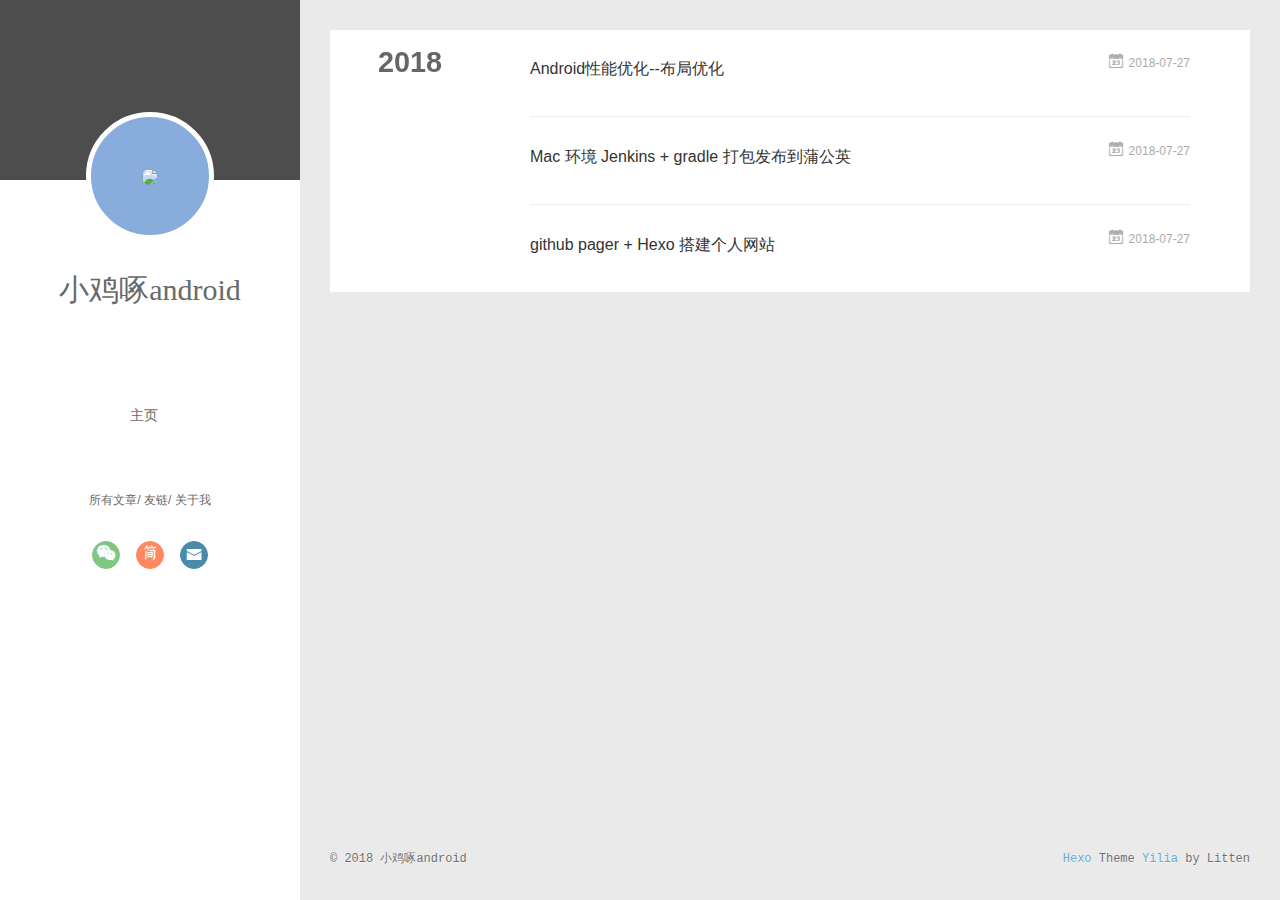
==== archives/index.html @ c8245864 "Site updated: 2018-07-27 13:15:53" ====
<!DOCTYPE html>
<html>
<head>
  <meta charset="utf-8">
  
  <meta name="renderer" content="webkit">
  <meta http-equiv="X-UA-Compatible" content="IE=edge" >
  <link rel="dns-prefetch" href="http://yoursite.com">
  <title>Archives | 小鸡啄android</title>
  <meta name="viewport" content="width=device-width, initial-scale=1, maximum-scale=1">
  <meta property="og:type" content="website">
<meta property="og:title" content="小鸡啄android">
<meta property="og:url" content="http://yoursite.com/archives/index.html">
<meta property="og:site_name" content="小鸡啄android">
<meta property="og:locale" content="default">
<meta name="twitter:card" content="summary">
<meta name="twitter:title" content="小鸡啄android">
  
    <link rel="alternative" href="/atom.xml" title="小鸡啄android" type="application/atom+xml">
  
  
    <link rel="icon" href="/favicon.png">
  
  <link rel="stylesheet" type="text/css" href="/./main.0cf68a.css">
  <style type="text/css">
  
    #container.show {
      background: linear-gradient(200deg,#a0cfe4,#e8c37e);
    }
  </style>
  

  

</head>

<body>
  <div id="container" q-class="show:isCtnShow">
    <canvas id="anm-canvas" class="anm-canvas"></canvas>
    <div class="left-col" q-class="show:isShow">
      
<div class="overlay" style="background: #4d4d4d"></div>
<div class="intrude-less">
	<header id="header" class="inner">
		<a href="/" class="profilepic">
			<img src="http://pix.tvmao.com/stills/drama/73/562/b/Kn4lW78nMRF.jpg" class="js-avatar">
		</a>
		<hgroup>
		  <h1 class="header-author"><a href="/">小鸡啄android</a></h1>
		</hgroup>
		

		<nav class="header-menu">
			<ul>
			
				<li><a href="/">主页</a></li>
	        
			</ul>
		</nav>
		<nav class="header-smart-menu">
    		
    			
    			<a q-on="click: openSlider(e, 'innerArchive')" href="javascript:void(0)">所有文章</a>
    			
            
    			
    			<a q-on="click: openSlider(e, 'friends')" href="javascript:void(0)">友链</a>
    			
            
    			
    			<a q-on="click: openSlider(e, 'aboutme')" href="javascript:void(0)">关于我</a>
    			
            
		</nav>
		<nav class="header-nav">
			<div class="social">
				
					<a class="weixin" target="_blank" href="/gnkhandsome" title="weixin"><i class="icon-weixin"></i></a>
		        
					<a class="jianshu" target="_blank" href="https://www.jianshu.com/u/1a74da9614a9" title="jianshu"><i class="icon-jianshu"></i></a>
		        
					<a class="mail" target="_blank" href="mailto:1456448257@qq.com" title="mail"><i class="icon-mail"></i></a>
		        
			</div>
		</nav>
	</header>		
</div>

    </div>
    <div class="mid-col" q-class="show:isShow,hide:isShow|isFalse">
      
<nav id="mobile-nav">
  	<div class="overlay js-overlay" style="background: #4d4d4d"></div>
	<div class="btnctn js-mobile-btnctn">
  		<div class="slider-trigger list" q-on="click: openSlider(e)"><i class="icon icon-sort"></i></div>
	</div>
	<div class="intrude-less">
		<header id="header" class="inner">
			<div class="profilepic">
				<img src="http://pix.tvmao.com/stills/drama/73/562/b/Kn4lW78nMRF.jpg" class="js-avatar">
			</div>
			<hgroup>
			  <h1 class="header-author js-header-author">小鸡啄android</h1>
			</hgroup>
			
			
			
				
			
			
			
			<nav class="header-nav">
				<div class="social">
					
						<a class="weixin" target="_blank" href="/gnkhandsome" title="weixin"><i class="icon-weixin"></i></a>
			        
						<a class="jianshu" target="_blank" href="https://www.jianshu.com/u/1a74da9614a9" title="jianshu"><i class="icon-jianshu"></i></a>
			        
						<a class="mail" target="_blank" href="mailto:1456448257@qq.com" title="mail"><i class="icon-mail"></i></a>
			        
				</div>
			</nav>

			<nav class="header-menu js-header-menu">
				<ul style="width: 50%">
				
				
					<li style="width: 100%"><a href="/">主页</a></li>
		        
				</ul>
			</nav>
		</header>				
	</div>
	<div class="mobile-mask" style="display:none" q-show="isShow"></div>
</nav>

      <div id="wrapper" class="body-wrap">
        <div class="menu-l">
          <div class="canvas-wrap">
            <canvas data-colors="#eaeaea" data-sectionHeight="100" data-contentId="js-content" id="myCanvas1" class="anm-canvas"></canvas>
          </div>
          <div id="js-content" class="content-ll">
            
  
  
    
    
      
      
      <section class="archives-wrap">
        <div class="archive-year-wrap">
          <a href="/archives/2018" class="archive-year">2018</a>
        </div>
        <div class="archives">
    
    <article class="archive-article archive-type-post">
  <div class="archive-article-inner">
    <header class="archive-article-header">
      	<div class="article-meta">
	      	<a href="/2018/07/27/Android性能优化-布局优化/" class="archive-article-date">
  	<time datetime="2018-07-27T05:14:37.000Z" itemprop="datePublished"><i class="icon-calendar icon"></i>2018-07-27</time>
</a>
        </div>
    	 
  
    <h1 itemprop="name">
      <a class="archive-article-title" href="/2018/07/27/Android性能优化-布局优化/">Android性能优化--布局优化</a>
    </h1>
  

        <div class="article-info info-on-right">
          
          

        </div>
        <div class="clearfix"></div>
    </header>
  </div>
</article>
  
    
    
    <article class="archive-article archive-type-mac">
  <div class="archive-article-inner">
    <header class="archive-article-header">
      	<div class="article-meta">
	      	<a href="/2018/07/27/打包发布到蒲公英/" class="archive-article-date">
  	<time datetime="2018-07-27T05:11:12.000Z" itemprop="datePublished"><i class="icon-calendar icon"></i>2018-07-27</time>
</a>
        </div>
    	 
  
    <h1 itemprop="name">
      <a class="archive-article-title" href="/2018/07/27/打包发布到蒲公英/">Mac 环境 Jenkins + gradle 打包发布到蒲公英</a>
    </h1>
  

        <div class="article-info info-on-right">
          
          

        </div>
        <div class="clearfix"></div>
    </header>
  </div>
</article>
  
    
    
    <article class="archive-article archive-type-post">
  <div class="archive-article-inner">
    <header class="archive-article-header">
      	<div class="article-meta">
	      	<a href="/2018/07/27/搭建个人网站/" class="archive-article-date">
  	<time datetime="2018-07-27T05:08:30.000Z" itemprop="datePublished"><i class="icon-calendar icon"></i>2018-07-27</time>
</a>
        </div>
    	 
  
    <h1 itemprop="name">
      <a class="archive-article-title" href="/2018/07/27/搭建个人网站/">github pager + Hexo 搭建个人网站</a>
    </h1>
  

        <div class="article-info info-on-right">
          
          

        </div>
        <div class="clearfix"></div>
    </header>
  </div>
</article>
  
  
    </div></section>
  

    


          </div>
        </div>
      </div>
      <footer id="footer">
  <div class="outer">
    <div id="footer-info">
    	<div class="footer-left">
    		&copy; 2018 小鸡啄android
    	</div>
      	<div class="footer-right">
      		<a href="http://hexo.io/" target="_blank">Hexo</a>  Theme <a href="https://github.com/litten/hexo-theme-yilia" target="_blank">Yilia</a> by Litten
      	</div>
    </div>
  </div>
</footer>
    </div>
    <script>
	var yiliaConfig = {
		mathjax: false,
		isHome: false,
		isPost: false,
		isArchive: true,
		isTag: false,
		isCategory: false,
		open_in_new: false,
		toc_hide_index: true,
		root: "/",
		innerArchive: true,
		showTags: false
	}
</script>

<script>!function(t){function n(e){if(r[e])return r[e].exports;var i=r[e]={exports:{},id:e,loaded:!1};return t[e].call(i.exports,i,i.exports,n),i.loaded=!0,i.exports}var r={};n.m=t,n.c=r,n.p="./",n(0)}([function(t,n,r){r(195),t.exports=r(191)},function(t,n,r){var e=r(3),i=r(52),o=r(27),u=r(28),c=r(53),f="prototype",a=function(t,n,r){var s,l,h,v,p=t&a.F,d=t&a.G,y=t&a.S,g=t&a.P,b=t&a.B,m=d?e:y?e[n]||(e[n]={}):(e[n]||{})[f],x=d?i:i[n]||(i[n]={}),w=x[f]||(x[f]={});d&&(r=n);for(s in r)l=!p&&m&&void 0!==m[s],h=(l?m:r)[s],v=b&&l?c(h,e):g&&"function"==typeof h?c(Function.call,h):h,m&&u(m,s,h,t&a.U),x[s]!=h&&o(x,s,v),g&&w[s]!=h&&(w[s]=h)};e.core=i,a.F=1,a.G=2,a.S=4,a.P=8,a.B=16,a.W=32,a.U=64,a.R=128,t.exports=a},function(t,n,r){var e=r(6);t.exports=function(t){if(!e(t))throw TypeError(t+" is not an object!");return t}},function(t,n){var r=t.exports="undefined"!=typeof window&&window.Math==Math?window:"undefined"!=typeof self&&self.Math==Math?self:Function("return this")();"number"==typeof __g&&(__g=r)},function(t,n){t.exports=function(t){try{return!!t()}catch(t){return!0}}},function(t,n){var r=t.exports="undefined"!=typeof window&&window.Math==Math?window:"undefined"!=typeof self&&self.Math==Math?self:Function("return this")();"number"==typeof __g&&(__g=r)},function(t,n){t.exports=function(t){return"object"==typeof t?null!==t:"function"==typeof t}},function(t,n,r){var e=r(126)("wks"),i=r(76),o=r(3).Symbol,u="function"==typeof o;(t.exports=function(t){return e[t]||(e[t]=u&&o[t]||(u?o:i)("Symbol."+t))}).store=e},function(t,n){var r={}.hasOwnProperty;t.exports=function(t,n){return r.call(t,n)}},function(t,n,r){var e=r(94),i=r(33);t.exports=function(t){return e(i(t))}},function(t,n,r){t.exports=!r(4)(function(){return 7!=Object.defineProperty({},"a",{get:function(){return 7}}).a})},function(t,n,r){var e=r(2),i=r(167),o=r(50),u=Object.defineProperty;n.f=r(10)?Object.defineProperty:function(t,n,r){if(e(t),n=o(n,!0),e(r),i)try{return u(t,n,r)}catch(t){}if("get"in r||"set"in r)throw TypeError("Accessors not supported!");return"value"in r&&(t[n]=r.value),t}},function(t,n,r){t.exports=!r(18)(function(){return 7!=Object.defineProperty({},"a",{get:function(){return 7}}).a})},function(t,n,r){var e=r(14),i=r(22);t.exports=r(12)?function(t,n,r){return e.f(t,n,i(1,r))}:function(t,n,r){return t[n]=r,t}},function(t,n,r){var e=r(20),i=r(58),o=r(42),u=Object.defineProperty;n.f=r(12)?Object.defineProperty:function(t,n,r){if(e(t),n=o(n,!0),e(r),i)try{return u(t,n,r)}catch(t){}if("get"in r||"set"in r)throw TypeError("Accessors not supported!");return"value"in r&&(t[n]=r.value),t}},function(t,n,r){var e=r(40)("wks"),i=r(23),o=r(5).Symbol,u="function"==typeof o;(t.exports=function(t){return e[t]||(e[t]=u&&o[t]||(u?o:i)("Symbol."+t))}).store=e},function(t,n,r){var e=r(67),i=Math.min;t.exports=function(t){return t>0?i(e(t),9007199254740991):0}},function(t,n,r){var e=r(46);t.exports=function(t){return Object(e(t))}},function(t,n){t.exports=function(t){try{return!!t()}catch(t){return!0}}},function(t,n,r){var e=r(63),i=r(34);t.exports=Object.keys||function(t){return e(t,i)}},function(t,n,r){var e=r(21);t.exports=function(t){if(!e(t))throw TypeError(t+" is not an object!");return t}},function(t,n){t.exports=function(t){return"object"==typeof t?null!==t:"function"==typeof t}},function(t,n){t.exports=function(t,n){return{enumerable:!(1&t),configurable:!(2&t),writable:!(4&t),value:n}}},function(t,n){var r=0,e=Math.random();t.exports=function(t){return"Symbol(".concat(void 0===t?"":t,")_",(++r+e).toString(36))}},function(t,n){var r={}.hasOwnProperty;t.exports=function(t,n){return r.call(t,n)}},function(t,n){var r=t.exports={version:"2.4.0"};"number"==typeof __e&&(__e=r)},function(t,n){t.exports=function(t){if("function"!=typeof t)throw TypeError(t+" is not a function!");return t}},function(t,n,r){var e=r(11),i=r(66);t.exports=r(10)?function(t,n,r){return e.f(t,n,i(1,r))}:function(t,n,r){return t[n]=r,t}},function(t,n,r){var e=r(3),i=r(27),o=r(24),u=r(76)("src"),c="toString",f=Function[c],a=(""+f).split(c);r(52).inspectSource=function(t){return f.call(t)},(t.exports=function(t,n,r,c){var f="function"==typeof r;f&&(o(r,"name")||i(r,"name",n)),t[n]!==r&&(f&&(o(r,u)||i(r,u,t[n]?""+t[n]:a.join(String(n)))),t===e?t[n]=r:c?t[n]?t[n]=r:i(t,n,r):(delete t[n],i(t,n,r)))})(Function.prototype,c,function(){return"function"==typeof this&&this[u]||f.call(this)})},function(t,n,r){var e=r(1),i=r(4),o=r(46),u=function(t,n,r,e){var i=String(o(t)),u="<"+n;return""!==r&&(u+=" "+r+'="'+String(e).replace(/"/g,"&quot;")+'"'),u+">"+i+"</"+n+">"};t.exports=function(t,n){var r={};r[t]=n(u),e(e.P+e.F*i(function(){var n=""[t]('"');return n!==n.toLowerCase()||n.split('"').length>3}),"String",r)}},function(t,n,r){var e=r(115),i=r(46);t.exports=function(t){return e(i(t))}},function(t,n,r){var e=r(116),i=r(66),o=r(30),u=r(50),c=r(24),f=r(167),a=Object.getOwnPropertyDescriptor;n.f=r(10)?a:function(t,n){if(t=o(t),n=u(n,!0),f)try{return a(t,n)}catch(t){}if(c(t,n))return i(!e.f.call(t,n),t[n])}},function(t,n,r){var e=r(24),i=r(17),o=r(145)("IE_PROTO"),u=Object.prototype;t.exports=Object.getPrototypeOf||function(t){return t=i(t),e(t,o)?t[o]:"function"==typeof t.constructor&&t instanceof t.constructor?t.constructor.prototype:t instanceof Object?u:null}},function(t,n){t.exports=function(t){if(void 0==t)throw TypeError("Can't call method on  "+t);return t}},function(t,n){t.exports="constructor,hasOwnProperty,isPrototypeOf,propertyIsEnumerable,toLocaleString,toString,valueOf".split(",")},function(t,n){t.exports={}},function(t,n){t.exports=!0},function(t,n){n.f={}.propertyIsEnumerable},function(t,n,r){var e=r(14).f,i=r(8),o=r(15)("toStringTag");t.exports=function(t,n,r){t&&!i(t=r?t:t.prototype,o)&&e(t,o,{configurable:!0,value:n})}},function(t,n,r){var e=r(40)("keys"),i=r(23);t.exports=function(t){return e[t]||(e[t]=i(t))}},function(t,n,r){var e=r(5),i="__core-js_shared__",o=e[i]||(e[i]={});t.exports=function(t){return o[t]||(o[t]={})}},function(t,n){var r=Math.ceil,e=Math.floor;t.exports=function(t){return isNaN(t=+t)?0:(t>0?e:r)(t)}},function(t,n,r){var e=r(21);t.exports=function(t,n){if(!e(t))return t;var r,i;if(n&&"function"==typeof(r=t.toString)&&!e(i=r.call(t)))return i;if("function"==typeof(r=t.valueOf)&&!e(i=r.call(t)))return i;if(!n&&"function"==typeof(r=t.toString)&&!e(i=r.call(t)))return i;throw TypeError("Can't convert object to primitive value")}},function(t,n,r){var e=r(5),i=r(25),o=r(36),u=r(44),c=r(14).f;t.exports=function(t){var n=i.Symbol||(i.Symbol=o?{}:e.Symbol||{});"_"==t.charAt(0)||t in n||c(n,t,{value:u.f(t)})}},function(t,n,r){n.f=r(15)},function(t,n){var r={}.toString;t.exports=function(t){return r.call(t).slice(8,-1)}},function(t,n){t.exports=function(t){if(void 0==t)throw TypeError("Can't call method on  "+t);return t}},function(t,n,r){var e=r(4);t.exports=function(t,n){return!!t&&e(function(){n?t.call(null,function(){},1):t.call(null)})}},function(t,n,r){var e=r(53),i=r(115),o=r(17),u=r(16),c=r(203);t.exports=function(t,n){var r=1==t,f=2==t,a=3==t,s=4==t,l=6==t,h=5==t||l,v=n||c;return function(n,c,p){for(var d,y,g=o(n),b=i(g),m=e(c,p,3),x=u(b.length),w=0,S=r?v(n,x):f?v(n,0):void 0;x>w;w++)if((h||w in b)&&(d=b[w],y=m(d,w,g),t))if(r)S[w]=y;else if(y)switch(t){case 3:return!0;case 5:return d;case 6:return w;case 2:S.push(d)}else if(s)return!1;return l?-1:a||s?s:S}}},function(t,n,r){var e=r(1),i=r(52),o=r(4);t.exports=function(t,n){var r=(i.Object||{})[t]||Object[t],u={};u[t]=n(r),e(e.S+e.F*o(function(){r(1)}),"Object",u)}},function(t,n,r){var e=r(6);t.exports=function(t,n){if(!e(t))return t;var r,i;if(n&&"function"==typeof(r=t.toString)&&!e(i=r.call(t)))return i;if("function"==typeof(r=t.valueOf)&&!e(i=r.call(t)))return i;if(!n&&"function"==typeof(r=t.toString)&&!e(i=r.call(t)))return i;throw TypeError("Can't convert object to primitive value")}},function(t,n,r){var e=r(5),i=r(25),o=r(91),u=r(13),c="prototype",f=function(t,n,r){var a,s,l,h=t&f.F,v=t&f.G,p=t&f.S,d=t&f.P,y=t&f.B,g=t&f.W,b=v?i:i[n]||(i[n]={}),m=b[c],x=v?e:p?e[n]:(e[n]||{})[c];v&&(r=n);for(a in r)(s=!h&&x&&void 0!==x[a])&&a in b||(l=s?x[a]:r[a],b[a]=v&&"function"!=typeof x[a]?r[a]:y&&s?o(l,e):g&&x[a]==l?function(t){var n=function(n,r,e){if(this instanceof t){switch(arguments.length){case 0:return new t;case 1:return new t(n);case 2:return new t(n,r)}return new t(n,r,e)}return t.apply(this,arguments)};return n[c]=t[c],n}(l):d&&"function"==typeof l?o(Function.call,l):l,d&&((b.virtual||(b.virtual={}))[a]=l,t&f.R&&m&&!m[a]&&u(m,a,l)))};f.F=1,f.G=2,f.S=4,f.P=8,f.B=16,f.W=32,f.U=64,f.R=128,t.exports=f},function(t,n){var r=t.exports={version:"2.4.0"};"number"==typeof __e&&(__e=r)},function(t,n,r){var e=r(26);t.exports=function(t,n,r){if(e(t),void 0===n)return t;switch(r){case 1:return function(r){return t.call(n,r)};case 2:return function(r,e){return t.call(n,r,e)};case 3:return function(r,e,i){return t.call(n,r,e,i)}}return function(){return t.apply(n,arguments)}}},function(t,n,r){var e=r(183),i=r(1),o=r(126)("metadata"),u=o.store||(o.store=new(r(186))),c=function(t,n,r){var i=u.get(t);if(!i){if(!r)return;u.set(t,i=new e)}var o=i.get(n);if(!o){if(!r)return;i.set(n,o=new e)}return o},f=function(t,n,r){var e=c(n,r,!1);return void 0!==e&&e.has(t)},a=function(t,n,r){var e=c(n,r,!1);return void 0===e?void 0:e.get(t)},s=function(t,n,r,e){c(r,e,!0).set(t,n)},l=function(t,n){var r=c(t,n,!1),e=[];return r&&r.forEach(function(t,n){e.push(n)}),e},h=function(t){return void 0===t||"symbol"==typeof t?t:String(t)},v=function(t){i(i.S,"Reflect",t)};t.exports={store:u,map:c,has:f,get:a,set:s,keys:l,key:h,exp:v}},function(t,n,r){"use strict";if(r(10)){var e=r(69),i=r(3),o=r(4),u=r(1),c=r(127),f=r(152),a=r(53),s=r(68),l=r(66),h=r(27),v=r(73),p=r(67),d=r(16),y=r(75),g=r(50),b=r(24),m=r(180),x=r(114),w=r(6),S=r(17),_=r(137),O=r(70),E=r(32),P=r(71).f,j=r(154),F=r(76),M=r(7),A=r(48),N=r(117),T=r(146),I=r(155),k=r(80),L=r(123),R=r(74),C=r(130),D=r(160),U=r(11),W=r(31),G=U.f,B=W.f,V=i.RangeError,z=i.TypeError,q=i.Uint8Array,K="ArrayBuffer",J="Shared"+K,Y="BYTES_PER_ELEMENT",H="prototype",$=Array[H],X=f.ArrayBuffer,Q=f.DataView,Z=A(0),tt=A(2),nt=A(3),rt=A(4),et=A(5),it=A(6),ot=N(!0),ut=N(!1),ct=I.values,ft=I.keys,at=I.entries,st=$.lastIndexOf,lt=$.reduce,ht=$.reduceRight,vt=$.join,pt=$.sort,dt=$.slice,yt=$.toString,gt=$.toLocaleString,bt=M("iterator"),mt=M("toStringTag"),xt=F("typed_constructor"),wt=F("def_constructor"),St=c.CONSTR,_t=c.TYPED,Ot=c.VIEW,Et="Wrong length!",Pt=A(1,function(t,n){return Tt(T(t,t[wt]),n)}),jt=o(function(){return 1===new q(new Uint16Array([1]).buffer)[0]}),Ft=!!q&&!!q[H].set&&o(function(){new q(1).set({})}),Mt=function(t,n){if(void 0===t)throw z(Et);var r=+t,e=d(t);if(n&&!m(r,e))throw V(Et);return e},At=function(t,n){var r=p(t);if(r<0||r%n)throw V("Wrong offset!");return r},Nt=function(t){if(w(t)&&_t in t)return t;throw z(t+" is not a typed array!")},Tt=function(t,n){if(!(w(t)&&xt in t))throw z("It is not a typed array constructor!");return new t(n)},It=function(t,n){return kt(T(t,t[wt]),n)},kt=function(t,n){for(var r=0,e=n.length,i=Tt(t,e);e>r;)i[r]=n[r++];return i},Lt=function(t,n,r){G(t,n,{get:function(){return this._d[r]}})},Rt=function(t){var n,r,e,i,o,u,c=S(t),f=arguments.length,s=f>1?arguments[1]:void 0,l=void 0!==s,h=j(c);if(void 0!=h&&!_(h)){for(u=h.call(c),e=[],n=0;!(o=u.next()).done;n++)e.push(o.value);c=e}for(l&&f>2&&(s=a(s,arguments[2],2)),n=0,r=d(c.length),i=Tt(this,r);r>n;n++)i[n]=l?s(c[n],n):c[n];return i},Ct=function(){for(var t=0,n=arguments.length,r=Tt(this,n);n>t;)r[t]=arguments[t++];return r},Dt=!!q&&o(function(){gt.call(new q(1))}),Ut=function(){return gt.apply(Dt?dt.call(Nt(this)):Nt(this),arguments)},Wt={copyWithin:function(t,n){return D.call(Nt(this),t,n,arguments.length>2?arguments[2]:void 0)},every:function(t){return rt(Nt(this),t,arguments.length>1?arguments[1]:void 0)},fill:function(t){return C.apply(Nt(this),arguments)},filter:function(t){return It(this,tt(Nt(this),t,arguments.length>1?arguments[1]:void 0))},find:function(t){return et(Nt(this),t,arguments.length>1?arguments[1]:void 0)},findIndex:function(t){return it(Nt(this),t,arguments.length>1?arguments[1]:void 0)},forEach:function(t){Z(Nt(this),t,arguments.length>1?arguments[1]:void 0)},indexOf:function(t){return ut(Nt(this),t,arguments.length>1?arguments[1]:void 0)},includes:function(t){return ot(Nt(this),t,arguments.length>1?arguments[1]:void 0)},join:function(t){return vt.apply(Nt(this),arguments)},lastIndexOf:function(t){return st.apply(Nt(this),arguments)},map:function(t){return Pt(Nt(this),t,arguments.length>1?arguments[1]:void 0)},reduce:function(t){return lt.apply(Nt(this),arguments)},reduceRight:function(t){return ht.apply(Nt(this),arguments)},reverse:function(){for(var t,n=this,r=Nt(n).length,e=Math.floor(r/2),i=0;i<e;)t=n[i],n[i++]=n[--r],n[r]=t;return n},some:function(t){return nt(Nt(this),t,arguments.length>1?arguments[1]:void 0)},sort:function(t){return pt.call(Nt(this),t)},subarray:function(t,n){var r=Nt(this),e=r.length,i=y(t,e);return new(T(r,r[wt]))(r.buffer,r.byteOffset+i*r.BYTES_PER_ELEMENT,d((void 0===n?e:y(n,e))-i))}},Gt=function(t,n){return It(this,dt.call(Nt(this),t,n))},Bt=function(t){Nt(this);var n=At(arguments[1],1),r=this.length,e=S(t),i=d(e.length),o=0;if(i+n>r)throw V(Et);for(;o<i;)this[n+o]=e[o++]},Vt={entries:function(){return at.call(Nt(this))},keys:function(){return ft.call(Nt(this))},values:function(){return ct.call(Nt(this))}},zt=function(t,n){return w(t)&&t[_t]&&"symbol"!=typeof n&&n in t&&String(+n)==String(n)},qt=function(t,n){return zt(t,n=g(n,!0))?l(2,t[n]):B(t,n)},Kt=function(t,n,r){return!(zt(t,n=g(n,!0))&&w(r)&&b(r,"value"))||b(r,"get")||b(r,"set")||r.configurable||b(r,"writable")&&!r.writable||b(r,"enumerable")&&!r.enumerable?G(t,n,r):(t[n]=r.value,t)};St||(W.f=qt,U.f=Kt),u(u.S+u.F*!St,"Object",{getOwnPropertyDescriptor:qt,defineProperty:Kt}),o(function(){yt.call({})})&&(yt=gt=function(){return vt.call(this)});var Jt=v({},Wt);v(Jt,Vt),h(Jt,bt,Vt.values),v(Jt,{slice:Gt,set:Bt,constructor:function(){},toString:yt,toLocaleString:Ut}),Lt(Jt,"buffer","b"),Lt(Jt,"byteOffset","o"),Lt(Jt,"byteLength","l"),Lt(Jt,"length","e"),G(Jt,mt,{get:function(){return this[_t]}}),t.exports=function(t,n,r,f){f=!!f;var a=t+(f?"Clamped":"")+"Array",l="Uint8Array"!=a,v="get"+t,p="set"+t,y=i[a],g=y||{},b=y&&E(y),m=!y||!c.ABV,S={},_=y&&y[H],j=function(t,r){var e=t._d;return e.v[v](r*n+e.o,jt)},F=function(t,r,e){var i=t._d;f&&(e=(e=Math.round(e))<0?0:e>255?255:255&e),i.v[p](r*n+i.o,e,jt)},M=function(t,n){G(t,n,{get:function(){return j(this,n)},set:function(t){return F(this,n,t)},enumerable:!0})};m?(y=r(function(t,r,e,i){s(t,y,a,"_d");var o,u,c,f,l=0,v=0;if(w(r)){if(!(r instanceof X||(f=x(r))==K||f==J))return _t in r?kt(y,r):Rt.call(y,r);o=r,v=At(e,n);var p=r.byteLength;if(void 0===i){if(p%n)throw V(Et);if((u=p-v)<0)throw V(Et)}else if((u=d(i)*n)+v>p)throw V(Et);c=u/n}else c=Mt(r,!0),u=c*n,o=new X(u);for(h(t,"_d",{b:o,o:v,l:u,e:c,v:new Q(o)});l<c;)M(t,l++)}),_=y[H]=O(Jt),h(_,"constructor",y)):L(function(t){new y(null),new y(t)},!0)||(y=r(function(t,r,e,i){s(t,y,a);var o;return w(r)?r instanceof X||(o=x(r))==K||o==J?void 0!==i?new g(r,At(e,n),i):void 0!==e?new g(r,At(e,n)):new g(r):_t in r?kt(y,r):Rt.call(y,r):new g(Mt(r,l))}),Z(b!==Function.prototype?P(g).concat(P(b)):P(g),function(t){t in y||h(y,t,g[t])}),y[H]=_,e||(_.constructor=y));var A=_[bt],N=!!A&&("values"==A.name||void 0==A.name),T=Vt.values;h(y,xt,!0),h(_,_t,a),h(_,Ot,!0),h(_,wt,y),(f?new y(1)[mt]==a:mt in _)||G(_,mt,{get:function(){return a}}),S[a]=y,u(u.G+u.W+u.F*(y!=g),S),u(u.S,a,{BYTES_PER_ELEMENT:n,from:Rt,of:Ct}),Y in _||h(_,Y,n),u(u.P,a,Wt),R(a),u(u.P+u.F*Ft,a,{set:Bt}),u(u.P+u.F*!N,a,Vt),u(u.P+u.F*(_.toString!=yt),a,{toString:yt}),u(u.P+u.F*o(function(){new y(1).slice()}),a,{slice:Gt}),u(u.P+u.F*(o(function(){return[1,2].toLocaleString()!=new y([1,2]).toLocaleString()})||!o(function(){_.toLocaleString.call([1,2])})),a,{toLocaleString:Ut}),k[a]=N?A:T,e||N||h(_,bt,T)}}else t.exports=function(){}},function(t,n){var r={}.toString;t.exports=function(t){return r.call(t).slice(8,-1)}},function(t,n,r){var e=r(21),i=r(5).document,o=e(i)&&e(i.createElement);t.exports=function(t){return o?i.createElement(t):{}}},function(t,n,r){t.exports=!r(12)&&!r(18)(function(){return 7!=Object.defineProperty(r(57)("div"),"a",{get:function(){return 7}}).a})},function(t,n,r){"use strict";var e=r(36),i=r(51),o=r(64),u=r(13),c=r(8),f=r(35),a=r(96),s=r(38),l=r(103),h=r(15)("iterator"),v=!([].keys&&"next"in[].keys()),p="keys",d="values",y=function(){return this};t.exports=function(t,n,r,g,b,m,x){a(r,n,g);var w,S,_,O=function(t){if(!v&&t in F)return F[t];switch(t){case p:case d:return function(){return new r(this,t)}}return function(){return new r(this,t)}},E=n+" Iterator",P=b==d,j=!1,F=t.prototype,M=F[h]||F["@@iterator"]||b&&F[b],A=M||O(b),N=b?P?O("entries"):A:void 0,T="Array"==n?F.entries||M:M;if(T&&(_=l(T.call(new t)))!==Object.prototype&&(s(_,E,!0),e||c(_,h)||u(_,h,y)),P&&M&&M.name!==d&&(j=!0,A=function(){return M.call(this)}),e&&!x||!v&&!j&&F[h]||u(F,h,A),f[n]=A,f[E]=y,b)if(w={values:P?A:O(d),keys:m?A:O(p),entries:N},x)for(S in w)S in F||o(F,S,w[S]);else i(i.P+i.F*(v||j),n,w);return w}},function(t,n,r){var e=r(20),i=r(100),o=r(34),u=r(39)("IE_PROTO"),c=function(){},f="prototype",a=function(){var t,n=r(57)("iframe"),e=o.length;for(n.style.display="none",r(93).appendChild(n),n.src="javascript:",t=n.contentWindow.document,t.open(),t.write("<script>document.F=Object<\/script>"),t.close(),a=t.F;e--;)delete a[f][o[e]];return a()};t.exports=Object.create||function(t,n){var r;return null!==t?(c[f]=e(t),r=new c,c[f]=null,r[u]=t):r=a(),void 0===n?r:i(r,n)}},function(t,n,r){var e=r(63),i=r(34).concat("length","prototype");n.f=Object.getOwnPropertyNames||function(t){return e(t,i)}},function(t,n){n.f=Object.getOwnPropertySymbols},function(t,n,r){var e=r(8),i=r(9),o=r(90)(!1),u=r(39)("IE_PROTO");t.exports=function(t,n){var r,c=i(t),f=0,a=[];for(r in c)r!=u&&e(c,r)&&a.push(r);for(;n.length>f;)e(c,r=n[f++])&&(~o(a,r)||a.push(r));return a}},function(t,n,r){t.exports=r(13)},function(t,n,r){var e=r(76)("meta"),i=r(6),o=r(24),u=r(11).f,c=0,f=Object.isExtensible||function(){return!0},a=!r(4)(function(){return f(Object.preventExtensions({}))}),s=function(t){u(t,e,{value:{i:"O"+ ++c,w:{}}})},l=function(t,n){if(!i(t))return"symbol"==typeof t?t:("string"==typeof t?"S":"P")+t;if(!o(t,e)){if(!f(t))return"F";if(!n)return"E";s(t)}return t[e].i},h=function(t,n){if(!o(t,e)){if(!f(t))return!0;if(!n)return!1;s(t)}return t[e].w},v=function(t){return a&&p.NEED&&f(t)&&!o(t,e)&&s(t),t},p=t.exports={KEY:e,NEED:!1,fastKey:l,getWeak:h,onFreeze:v}},function(t,n){t.exports=function(t,n){return{enumerable:!(1&t),configurable:!(2&t),writable:!(4&t),value:n}}},function(t,n){var r=Math.ceil,e=Math.floor;t.exports=function(t){return isNaN(t=+t)?0:(t>0?e:r)(t)}},function(t,n){t.exports=function(t,n,r,e){if(!(t instanceof n)||void 0!==e&&e in t)throw TypeError(r+": incorrect invocation!");return t}},function(t,n){t.exports=!1},function(t,n,r){var e=r(2),i=r(173),o=r(133),u=r(145)("IE_PROTO"),c=function(){},f="prototype",a=function(){var t,n=r(132)("iframe"),e=o.length;for(n.style.display="none",r(135).appendChild(n),n.src="javascript:",t=n.contentWindow.document,t.open(),t.write("<script>document.F=Object<\/script>"),t.close(),a=t.F;e--;)delete a[f][o[e]];return a()};t.exports=Object.create||function(t,n){var r;return null!==t?(c[f]=e(t),r=new c,c[f]=null,r[u]=t):r=a(),void 0===n?r:i(r,n)}},function(t,n,r){var e=r(175),i=r(133).concat("length","prototype");n.f=Object.getOwnPropertyNames||function(t){return e(t,i)}},function(t,n,r){var e=r(175),i=r(133);t.exports=Object.keys||function(t){return e(t,i)}},function(t,n,r){var e=r(28);t.exports=function(t,n,r){for(var i in n)e(t,i,n[i],r);return t}},function(t,n,r){"use strict";var e=r(3),i=r(11),o=r(10),u=r(7)("species");t.exports=function(t){var n=e[t];o&&n&&!n[u]&&i.f(n,u,{configurable:!0,get:function(){return this}})}},function(t,n,r){var e=r(67),i=Math.max,o=Math.min;t.exports=function(t,n){return t=e(t),t<0?i(t+n,0):o(t,n)}},function(t,n){var r=0,e=Math.random();t.exports=function(t){return"Symbol(".concat(void 0===t?"":t,")_",(++r+e).toString(36))}},function(t,n,r){var e=r(33);t.exports=function(t){return Object(e(t))}},function(t,n,r){var e=r(7)("unscopables"),i=Array.prototype;void 0==i[e]&&r(27)(i,e,{}),t.exports=function(t){i[e][t]=!0}},function(t,n,r){var e=r(53),i=r(169),o=r(137),u=r(2),c=r(16),f=r(154),a={},s={},n=t.exports=function(t,n,r,l,h){var v,p,d,y,g=h?function(){return t}:f(t),b=e(r,l,n?2:1),m=0;if("function"!=typeof g)throw TypeError(t+" is not iterable!");if(o(g)){for(v=c(t.length);v>m;m++)if((y=n?b(u(p=t[m])[0],p[1]):b(t[m]))===a||y===s)return y}else for(d=g.call(t);!(p=d.next()).done;)if((y=i(d,b,p.value,n))===a||y===s)return y};n.BREAK=a,n.RETURN=s},function(t,n){t.exports={}},function(t,n,r){var e=r(11).f,i=r(24),o=r(7)("toStringTag");t.exports=function(t,n,r){t&&!i(t=r?t:t.prototype,o)&&e(t,o,{configurable:!0,value:n})}},function(t,n,r){var e=r(1),i=r(46),o=r(4),u=r(150),c="["+u+"]",f="​",a=RegExp("^"+c+c+"*"),s=RegExp(c+c+"*$"),l=function(t,n,r){var i={},c=o(function(){return!!u[t]()||f[t]()!=f}),a=i[t]=c?n(h):u[t];r&&(i[r]=a),e(e.P+e.F*c,"String",i)},h=l.trim=function(t,n){return t=String(i(t)),1&n&&(t=t.replace(a,"")),2&n&&(t=t.replace(s,"")),t};t.exports=l},function(t,n,r){t.exports={default:r(86),__esModule:!0}},function(t,n,r){t.exports={default:r(87),__esModule:!0}},function(t,n,r){"use strict";function e(t){return t&&t.__esModule?t:{default:t}}n.__esModule=!0;var i=r(84),o=e(i),u=r(83),c=e(u),f="function"==typeof c.default&&"symbol"==typeof o.default?function(t){return typeof t}:function(t){return t&&"function"==typeof c.default&&t.constructor===c.default&&t!==c.default.prototype?"symbol":typeof t};n.default="function"==typeof c.default&&"symbol"===f(o.default)?function(t){return void 0===t?"undefined":f(t)}:function(t){return t&&"function"==typeof c.default&&t.constructor===c.default&&t!==c.default.prototype?"symbol":void 0===t?"undefined":f(t)}},function(t,n,r){r(110),r(108),r(111),r(112),t.exports=r(25).Symbol},function(t,n,r){r(109),r(113),t.exports=r(44).f("iterator")},function(t,n){t.exports=function(t){if("function"!=typeof t)throw TypeError(t+" is not a function!");return t}},function(t,n){t.exports=function(){}},function(t,n,r){var e=r(9),i=r(106),o=r(105);t.exports=function(t){return function(n,r,u){var c,f=e(n),a=i(f.length),s=o(u,a);if(t&&r!=r){for(;a>s;)if((c=f[s++])!=c)return!0}else for(;a>s;s++)if((t||s in f)&&f[s]===r)return t||s||0;return!t&&-1}}},function(t,n,r){var e=r(88);t.exports=function(t,n,r){if(e(t),void 0===n)return t;switch(r){case 1:return function(r){return t.call(n,r)};case 2:return function(r,e){return t.call(n,r,e)};case 3:return function(r,e,i){return t.call(n,r,e,i)}}return function(){return t.apply(n,arguments)}}},function(t,n,r){var e=r(19),i=r(62),o=r(37);t.exports=function(t){var n=e(t),r=i.f;if(r)for(var u,c=r(t),f=o.f,a=0;c.length>a;)f.call(t,u=c[a++])&&n.push(u);return n}},function(t,n,r){t.exports=r(5).document&&document.documentElement},function(t,n,r){var e=r(56);t.exports=Object("z").propertyIsEnumerable(0)?Object:function(t){return"String"==e(t)?t.split(""):Object(t)}},function(t,n,r){var e=r(56);t.exports=Array.isArray||function(t){return"Array"==e(t)}},function(t,n,r){"use strict";var e=r(60),i=r(22),o=r(38),u={};r(13)(u,r(15)("iterator"),function(){return this}),t.exports=function(t,n,r){t.prototype=e(u,{next:i(1,r)}),o(t,n+" Iterator")}},function(t,n){t.exports=function(t,n){return{value:n,done:!!t}}},function(t,n,r){var e=r(19),i=r(9);t.exports=function(t,n){for(var r,o=i(t),u=e(o),c=u.length,f=0;c>f;)if(o[r=u[f++]]===n)return r}},function(t,n,r){var e=r(23)("meta"),i=r(21),o=r(8),u=r(14).f,c=0,f=Object.isExtensible||function(){return!0},a=!r(18)(function(){return f(Object.preventExtensions({}))}),s=function(t){u(t,e,{value:{i:"O"+ ++c,w:{}}})},l=function(t,n){if(!i(t))return"symbol"==typeof t?t:("string"==typeof t?"S":"P")+t;if(!o(t,e)){if(!f(t))return"F";if(!n)return"E";s(t)}return t[e].i},h=function(t,n){if(!o(t,e)){if(!f(t))return!0;if(!n)return!1;s(t)}return t[e].w},v=function(t){return a&&p.NEED&&f(t)&&!o(t,e)&&s(t),t},p=t.exports={KEY:e,NEED:!1,fastKey:l,getWeak:h,onFreeze:v}},function(t,n,r){var e=r(14),i=r(20),o=r(19);t.exports=r(12)?Object.defineProperties:function(t,n){i(t);for(var r,u=o(n),c=u.length,f=0;c>f;)e.f(t,r=u[f++],n[r]);return t}},function(t,n,r){var e=r(37),i=r(22),o=r(9),u=r(42),c=r(8),f=r(58),a=Object.getOwnPropertyDescriptor;n.f=r(12)?a:function(t,n){if(t=o(t),n=u(n,!0),f)try{return a(t,n)}catch(t){}if(c(t,n))return i(!e.f.call(t,n),t[n])}},function(t,n,r){var e=r(9),i=r(61).f,o={}.toString,u="object"==typeof window&&window&&Object.getOwnPropertyNames?Object.getOwnPropertyNames(window):[],c=function(t){try{return i(t)}catch(t){return u.slice()}};t.exports.f=function(t){return u&&"[object Window]"==o.call(t)?c(t):i(e(t))}},function(t,n,r){var e=r(8),i=r(77),o=r(39)("IE_PROTO"),u=Object.prototype;t.exports=Object.getPrototypeOf||function(t){return t=i(t),e(t,o)?t[o]:"function"==typeof t.constructor&&t instanceof t.constructor?t.constructor.prototype:t instanceof Object?u:null}},function(t,n,r){var e=r(41),i=r(33);t.exports=function(t){return function(n,r){var o,u,c=String(i(n)),f=e(r),a=c.length;return f<0||f>=a?t?"":void 0:(o=c.charCodeAt(f),o<55296||o>56319||f+1===a||(u=c.charCodeAt(f+1))<56320||u>57343?t?c.charAt(f):o:t?c.slice(f,f+2):u-56320+(o-55296<<10)+65536)}}},function(t,n,r){var e=r(41),i=Math.max,o=Math.min;t.exports=function(t,n){return t=e(t),t<0?i(t+n,0):o(t,n)}},function(t,n,r){var e=r(41),i=Math.min;t.exports=function(t){return t>0?i(e(t),9007199254740991):0}},function(t,n,r){"use strict";var e=r(89),i=r(97),o=r(35),u=r(9);t.exports=r(59)(Array,"Array",function(t,n){this._t=u(t),this._i=0,this._k=n},function(){var t=this._t,n=this._k,r=this._i++;return!t||r>=t.length?(this._t=void 0,i(1)):"keys"==n?i(0,r):"values"==n?i(0,t[r]):i(0,[r,t[r]])},"values"),o.Arguments=o.Array,e("keys"),e("values"),e("entries")},function(t,n){},function(t,n,r){"use strict";var e=r(104)(!0);r(59)(String,"String",function(t){this._t=String(t),this._i=0},function(){var t,n=this._t,r=this._i;return r>=n.length?{value:void 0,done:!0}:(t=e(n,r),this._i+=t.length,{value:t,done:!1})})},function(t,n,r){"use strict";var e=r(5),i=r(8),o=r(12),u=r(51),c=r(64),f=r(99).KEY,a=r(18),s=r(40),l=r(38),h=r(23),v=r(15),p=r(44),d=r(43),y=r(98),g=r(92),b=r(95),m=r(20),x=r(9),w=r(42),S=r(22),_=r(60),O=r(102),E=r(101),P=r(14),j=r(19),F=E.f,M=P.f,A=O.f,N=e.Symbol,T=e.JSON,I=T&&T.stringify,k="prototype",L=v("_hidden"),R=v("toPrimitive"),C={}.propertyIsEnumerable,D=s("symbol-registry"),U=s("symbols"),W=s("op-symbols"),G=Object[k],B="function"==typeof N,V=e.QObject,z=!V||!V[k]||!V[k].findChild,q=o&&a(function(){return 7!=_(M({},"a",{get:function(){return M(this,"a",{value:7}).a}})).a})?function(t,n,r){var e=F(G,n);e&&delete G[n],M(t,n,r),e&&t!==G&&M(G,n,e)}:M,K=function(t){var n=U[t]=_(N[k]);return n._k=t,n},J=B&&"symbol"==typeof N.iterator?function(t){return"symbol"==typeof t}:function(t){return t instanceof N},Y=function(t,n,r){return t===G&&Y(W,n,r),m(t),n=w(n,!0),m(r),i(U,n)?(r.enumerable?(i(t,L)&&t[L][n]&&(t[L][n]=!1),r=_(r,{enumerable:S(0,!1)})):(i(t,L)||M(t,L,S(1,{})),t[L][n]=!0),q(t,n,r)):M(t,n,r)},H=function(t,n){m(t);for(var r,e=g(n=x(n)),i=0,o=e.length;o>i;)Y(t,r=e[i++],n[r]);return t},$=function(t,n){return void 0===n?_(t):H(_(t),n)},X=function(t){var n=C.call(this,t=w(t,!0));return!(this===G&&i(U,t)&&!i(W,t))&&(!(n||!i(this,t)||!i(U,t)||i(this,L)&&this[L][t])||n)},Q=function(t,n){if(t=x(t),n=w(n,!0),t!==G||!i(U,n)||i(W,n)){var r=F(t,n);return!r||!i(U,n)||i(t,L)&&t[L][n]||(r.enumerable=!0),r}},Z=function(t){for(var n,r=A(x(t)),e=[],o=0;r.length>o;)i(U,n=r[o++])||n==L||n==f||e.push(n);return e},tt=function(t){for(var n,r=t===G,e=A(r?W:x(t)),o=[],u=0;e.length>u;)!i(U,n=e[u++])||r&&!i(G,n)||o.push(U[n]);return o};B||(N=function(){if(this instanceof N)throw TypeError("Symbol is not a constructor!");var t=h(arguments.length>0?arguments[0]:void 0),n=function(r){this===G&&n.call(W,r),i(this,L)&&i(this[L],t)&&(this[L][t]=!1),q(this,t,S(1,r))};return o&&z&&q(G,t,{configurable:!0,set:n}),K(t)},c(N[k],"toString",function(){return this._k}),E.f=Q,P.f=Y,r(61).f=O.f=Z,r(37).f=X,r(62).f=tt,o&&!r(36)&&c(G,"propertyIsEnumerable",X,!0),p.f=function(t){return K(v(t))}),u(u.G+u.W+u.F*!B,{Symbol:N});for(var nt="hasInstance,isConcatSpreadable,iterator,match,replace,search,species,split,toPrimitive,toStringTag,unscopables".split(","),rt=0;nt.length>rt;)v(nt[rt++]);for(var nt=j(v.store),rt=0;nt.length>rt;)d(nt[rt++]);u(u.S+u.F*!B,"Symbol",{for:function(t){return i(D,t+="")?D[t]:D[t]=N(t)},keyFor:function(t){if(J(t))return y(D,t);throw TypeError(t+" is not a symbol!")},useSetter:function(){z=!0},useSimple:function(){z=!1}}),u(u.S+u.F*!B,"Object",{create:$,defineProperty:Y,defineProperties:H,getOwnPropertyDescriptor:Q,getOwnPropertyNames:Z,getOwnPropertySymbols:tt}),T&&u(u.S+u.F*(!B||a(function(){var t=N();return"[null]"!=I([t])||"{}"!=I({a:t})||"{}"!=I(Object(t))})),"JSON",{stringify:function(t){if(void 0!==t&&!J(t)){for(var n,r,e=[t],i=1;arguments.length>i;)e.push(arguments[i++]);return n=e[1],"function"==typeof n&&(r=n),!r&&b(n)||(n=function(t,n){if(r&&(n=r.call(this,t,n)),!J(n))return n}),e[1]=n,I.apply(T,e)}}}),N[k][R]||r(13)(N[k],R,N[k].valueOf),l(N,"Symbol"),l(Math,"Math",!0),l(e.JSON,"JSON",!0)},function(t,n,r){r(43)("asyncIterator")},function(t,n,r){r(43)("observable")},function(t,n,r){r(107);for(var e=r(5),i=r(13),o=r(35),u=r(15)("toStringTag"),c=["NodeList","DOMTokenList","MediaList","StyleSheetList","CSSRuleList"],f=0;f<5;f++){var a=c[f],s=e[a],l=s&&s.prototype;l&&!l[u]&&i(l,u,a),o[a]=o.Array}},function(t,n,r){var e=r(45),i=r(7)("toStringTag"),o="Arguments"==e(function(){return arguments}()),u=function(t,n){try{return t[n]}catch(t){}};t.exports=function(t){var n,r,c;return void 0===t?"Undefined":null===t?"Null":"string"==typeof(r=u(n=Object(t),i))?r:o?e(n):"Object"==(c=e(n))&&"function"==typeof n.callee?"Arguments":c}},function(t,n,r){var e=r(45);t.exports=Object("z").propertyIsEnumerable(0)?Object:function(t){return"String"==e(t)?t.split(""):Object(t)}},function(t,n){n.f={}.propertyIsEnumerable},function(t,n,r){var e=r(30),i=r(16),o=r(75);t.exports=function(t){return function(n,r,u){var c,f=e(n),a=i(f.length),s=o(u,a);if(t&&r!=r){for(;a>s;)if((c=f[s++])!=c)return!0}else for(;a>s;s++)if((t||s in f)&&f[s]===r)return t||s||0;return!t&&-1}}},function(t,n,r){"use strict";var e=r(3),i=r(1),o=r(28),u=r(73),c=r(65),f=r(79),a=r(68),s=r(6),l=r(4),h=r(123),v=r(81),p=r(136);t.exports=function(t,n,r,d,y,g){var b=e[t],m=b,x=y?"set":"add",w=m&&m.prototype,S={},_=function(t){var n=w[t];o(w,t,"delete"==t?function(t){return!(g&&!s(t))&&n.call(this,0===t?0:t)}:"has"==t?function(t){return!(g&&!s(t))&&n.call(this,0===t?0:t)}:"get"==t?function(t){return g&&!s(t)?void 0:n.call(this,0===t?0:t)}:"add"==t?function(t){return n.call(this,0===t?0:t),this}:function(t,r){return n.call(this,0===t?0:t,r),this})};if("function"==typeof m&&(g||w.forEach&&!l(function(){(new m).entries().next()}))){var O=new m,E=O[x](g?{}:-0,1)!=O,P=l(function(){O.has(1)}),j=h(function(t){new m(t)}),F=!g&&l(function(){for(var t=new m,n=5;n--;)t[x](n,n);return!t.has(-0)});j||(m=n(function(n,r){a(n,m,t);var e=p(new b,n,m);return void 0!=r&&f(r,y,e[x],e),e}),m.prototype=w,w.constructor=m),(P||F)&&(_("delete"),_("has"),y&&_("get")),(F||E)&&_(x),g&&w.clear&&delete w.clear}else m=d.getConstructor(n,t,y,x),u(m.prototype,r),c.NEED=!0;return v(m,t),S[t]=m,i(i.G+i.W+i.F*(m!=b),S),g||d.setStrong(m,t,y),m}},function(t,n,r){"use strict";var e=r(27),i=r(28),o=r(4),u=r(46),c=r(7);t.exports=function(t,n,r){var f=c(t),a=r(u,f,""[t]),s=a[0],l=a[1];o(function(){var n={};return n[f]=function(){return 7},7!=""[t](n)})&&(i(String.prototype,t,s),e(RegExp.prototype,f,2==n?function(t,n){return l.call(t,this,n)}:function(t){return l.call(t,this)}))}
},function(t,n,r){"use strict";var e=r(2);t.exports=function(){var t=e(this),n="";return t.global&&(n+="g"),t.ignoreCase&&(n+="i"),t.multiline&&(n+="m"),t.unicode&&(n+="u"),t.sticky&&(n+="y"),n}},function(t,n){t.exports=function(t,n,r){var e=void 0===r;switch(n.length){case 0:return e?t():t.call(r);case 1:return e?t(n[0]):t.call(r,n[0]);case 2:return e?t(n[0],n[1]):t.call(r,n[0],n[1]);case 3:return e?t(n[0],n[1],n[2]):t.call(r,n[0],n[1],n[2]);case 4:return e?t(n[0],n[1],n[2],n[3]):t.call(r,n[0],n[1],n[2],n[3])}return t.apply(r,n)}},function(t,n,r){var e=r(6),i=r(45),o=r(7)("match");t.exports=function(t){var n;return e(t)&&(void 0!==(n=t[o])?!!n:"RegExp"==i(t))}},function(t,n,r){var e=r(7)("iterator"),i=!1;try{var o=[7][e]();o.return=function(){i=!0},Array.from(o,function(){throw 2})}catch(t){}t.exports=function(t,n){if(!n&&!i)return!1;var r=!1;try{var o=[7],u=o[e]();u.next=function(){return{done:r=!0}},o[e]=function(){return u},t(o)}catch(t){}return r}},function(t,n,r){t.exports=r(69)||!r(4)(function(){var t=Math.random();__defineSetter__.call(null,t,function(){}),delete r(3)[t]})},function(t,n){n.f=Object.getOwnPropertySymbols},function(t,n,r){var e=r(3),i="__core-js_shared__",o=e[i]||(e[i]={});t.exports=function(t){return o[t]||(o[t]={})}},function(t,n,r){for(var e,i=r(3),o=r(27),u=r(76),c=u("typed_array"),f=u("view"),a=!(!i.ArrayBuffer||!i.DataView),s=a,l=0,h="Int8Array,Uint8Array,Uint8ClampedArray,Int16Array,Uint16Array,Int32Array,Uint32Array,Float32Array,Float64Array".split(",");l<9;)(e=i[h[l++]])?(o(e.prototype,c,!0),o(e.prototype,f,!0)):s=!1;t.exports={ABV:a,CONSTR:s,TYPED:c,VIEW:f}},function(t,n){"use strict";var r={versions:function(){var t=window.navigator.userAgent;return{trident:t.indexOf("Trident")>-1,presto:t.indexOf("Presto")>-1,webKit:t.indexOf("AppleWebKit")>-1,gecko:t.indexOf("Gecko")>-1&&-1==t.indexOf("KHTML"),mobile:!!t.match(/AppleWebKit.*Mobile.*/),ios:!!t.match(/\(i[^;]+;( U;)? CPU.+Mac OS X/),android:t.indexOf("Android")>-1||t.indexOf("Linux")>-1,iPhone:t.indexOf("iPhone")>-1||t.indexOf("Mac")>-1,iPad:t.indexOf("iPad")>-1,webApp:-1==t.indexOf("Safari"),weixin:-1==t.indexOf("MicroMessenger")}}()};t.exports=r},function(t,n,r){"use strict";var e=r(85),i=function(t){return t&&t.__esModule?t:{default:t}}(e),o=function(){function t(t,n,e){return n||e?String.fromCharCode(n||e):r[t]||t}function n(t){return e[t]}var r={"&quot;":'"',"&lt;":"<","&gt;":">","&amp;":"&","&nbsp;":" "},e={};for(var u in r)e[r[u]]=u;return r["&apos;"]="'",e["'"]="&#39;",{encode:function(t){return t?(""+t).replace(/['<> "&]/g,n).replace(/\r?\n/g,"<br/>").replace(/\s/g,"&nbsp;"):""},decode:function(n){return n?(""+n).replace(/<br\s*\/?>/gi,"\n").replace(/&quot;|&lt;|&gt;|&amp;|&nbsp;|&apos;|&#(\d+);|&#(\d+)/g,t).replace(/\u00a0/g," "):""},encodeBase16:function(t){if(!t)return t;t+="";for(var n=[],r=0,e=t.length;e>r;r++)n.push(t.charCodeAt(r).toString(16).toUpperCase());return n.join("")},encodeBase16forJSON:function(t){if(!t)return t;t=t.replace(/[\u4E00-\u9FBF]/gi,function(t){return escape(t).replace("%u","\\u")});for(var n=[],r=0,e=t.length;e>r;r++)n.push(t.charCodeAt(r).toString(16).toUpperCase());return n.join("")},decodeBase16:function(t){if(!t)return t;t+="";for(var n=[],r=0,e=t.length;e>r;r+=2)n.push(String.fromCharCode("0x"+t.slice(r,r+2)));return n.join("")},encodeObject:function(t){if(t instanceof Array)for(var n=0,r=t.length;r>n;n++)t[n]=o.encodeObject(t[n]);else if("object"==(void 0===t?"undefined":(0,i.default)(t)))for(var e in t)t[e]=o.encodeObject(t[e]);else if("string"==typeof t)return o.encode(t);return t},loadScript:function(t){var n=document.createElement("script");document.getElementsByTagName("body")[0].appendChild(n),n.setAttribute("src",t)},addLoadEvent:function(t){var n=window.onload;"function"!=typeof window.onload?window.onload=t:window.onload=function(){n(),t()}}}}();t.exports=o},function(t,n,r){"use strict";var e=r(17),i=r(75),o=r(16);t.exports=function(t){for(var n=e(this),r=o(n.length),u=arguments.length,c=i(u>1?arguments[1]:void 0,r),f=u>2?arguments[2]:void 0,a=void 0===f?r:i(f,r);a>c;)n[c++]=t;return n}},function(t,n,r){"use strict";var e=r(11),i=r(66);t.exports=function(t,n,r){n in t?e.f(t,n,i(0,r)):t[n]=r}},function(t,n,r){var e=r(6),i=r(3).document,o=e(i)&&e(i.createElement);t.exports=function(t){return o?i.createElement(t):{}}},function(t,n){t.exports="constructor,hasOwnProperty,isPrototypeOf,propertyIsEnumerable,toLocaleString,toString,valueOf".split(",")},function(t,n,r){var e=r(7)("match");t.exports=function(t){var n=/./;try{"/./"[t](n)}catch(r){try{return n[e]=!1,!"/./"[t](n)}catch(t){}}return!0}},function(t,n,r){t.exports=r(3).document&&document.documentElement},function(t,n,r){var e=r(6),i=r(144).set;t.exports=function(t,n,r){var o,u=n.constructor;return u!==r&&"function"==typeof u&&(o=u.prototype)!==r.prototype&&e(o)&&i&&i(t,o),t}},function(t,n,r){var e=r(80),i=r(7)("iterator"),o=Array.prototype;t.exports=function(t){return void 0!==t&&(e.Array===t||o[i]===t)}},function(t,n,r){var e=r(45);t.exports=Array.isArray||function(t){return"Array"==e(t)}},function(t,n,r){"use strict";var e=r(70),i=r(66),o=r(81),u={};r(27)(u,r(7)("iterator"),function(){return this}),t.exports=function(t,n,r){t.prototype=e(u,{next:i(1,r)}),o(t,n+" Iterator")}},function(t,n,r){"use strict";var e=r(69),i=r(1),o=r(28),u=r(27),c=r(24),f=r(80),a=r(139),s=r(81),l=r(32),h=r(7)("iterator"),v=!([].keys&&"next"in[].keys()),p="keys",d="values",y=function(){return this};t.exports=function(t,n,r,g,b,m,x){a(r,n,g);var w,S,_,O=function(t){if(!v&&t in F)return F[t];switch(t){case p:case d:return function(){return new r(this,t)}}return function(){return new r(this,t)}},E=n+" Iterator",P=b==d,j=!1,F=t.prototype,M=F[h]||F["@@iterator"]||b&&F[b],A=M||O(b),N=b?P?O("entries"):A:void 0,T="Array"==n?F.entries||M:M;if(T&&(_=l(T.call(new t)))!==Object.prototype&&(s(_,E,!0),e||c(_,h)||u(_,h,y)),P&&M&&M.name!==d&&(j=!0,A=function(){return M.call(this)}),e&&!x||!v&&!j&&F[h]||u(F,h,A),f[n]=A,f[E]=y,b)if(w={values:P?A:O(d),keys:m?A:O(p),entries:N},x)for(S in w)S in F||o(F,S,w[S]);else i(i.P+i.F*(v||j),n,w);return w}},function(t,n){var r=Math.expm1;t.exports=!r||r(10)>22025.465794806718||r(10)<22025.465794806718||-2e-17!=r(-2e-17)?function(t){return 0==(t=+t)?t:t>-1e-6&&t<1e-6?t+t*t/2:Math.exp(t)-1}:r},function(t,n){t.exports=Math.sign||function(t){return 0==(t=+t)||t!=t?t:t<0?-1:1}},function(t,n,r){var e=r(3),i=r(151).set,o=e.MutationObserver||e.WebKitMutationObserver,u=e.process,c=e.Promise,f="process"==r(45)(u);t.exports=function(){var t,n,r,a=function(){var e,i;for(f&&(e=u.domain)&&e.exit();t;){i=t.fn,t=t.next;try{i()}catch(e){throw t?r():n=void 0,e}}n=void 0,e&&e.enter()};if(f)r=function(){u.nextTick(a)};else if(o){var s=!0,l=document.createTextNode("");new o(a).observe(l,{characterData:!0}),r=function(){l.data=s=!s}}else if(c&&c.resolve){var h=c.resolve();r=function(){h.then(a)}}else r=function(){i.call(e,a)};return function(e){var i={fn:e,next:void 0};n&&(n.next=i),t||(t=i,r()),n=i}}},function(t,n,r){var e=r(6),i=r(2),o=function(t,n){if(i(t),!e(n)&&null!==n)throw TypeError(n+": can't set as prototype!")};t.exports={set:Object.setPrototypeOf||("__proto__"in{}?function(t,n,e){try{e=r(53)(Function.call,r(31).f(Object.prototype,"__proto__").set,2),e(t,[]),n=!(t instanceof Array)}catch(t){n=!0}return function(t,r){return o(t,r),n?t.__proto__=r:e(t,r),t}}({},!1):void 0),check:o}},function(t,n,r){var e=r(126)("keys"),i=r(76);t.exports=function(t){return e[t]||(e[t]=i(t))}},function(t,n,r){var e=r(2),i=r(26),o=r(7)("species");t.exports=function(t,n){var r,u=e(t).constructor;return void 0===u||void 0==(r=e(u)[o])?n:i(r)}},function(t,n,r){var e=r(67),i=r(46);t.exports=function(t){return function(n,r){var o,u,c=String(i(n)),f=e(r),a=c.length;return f<0||f>=a?t?"":void 0:(o=c.charCodeAt(f),o<55296||o>56319||f+1===a||(u=c.charCodeAt(f+1))<56320||u>57343?t?c.charAt(f):o:t?c.slice(f,f+2):u-56320+(o-55296<<10)+65536)}}},function(t,n,r){var e=r(122),i=r(46);t.exports=function(t,n,r){if(e(n))throw TypeError("String#"+r+" doesn't accept regex!");return String(i(t))}},function(t,n,r){"use strict";var e=r(67),i=r(46);t.exports=function(t){var n=String(i(this)),r="",o=e(t);if(o<0||o==1/0)throw RangeError("Count can't be negative");for(;o>0;(o>>>=1)&&(n+=n))1&o&&(r+=n);return r}},function(t,n){t.exports="\t\n\v\f\r   ᠎             　\u2028\u2029\ufeff"},function(t,n,r){var e,i,o,u=r(53),c=r(121),f=r(135),a=r(132),s=r(3),l=s.process,h=s.setImmediate,v=s.clearImmediate,p=s.MessageChannel,d=0,y={},g="onreadystatechange",b=function(){var t=+this;if(y.hasOwnProperty(t)){var n=y[t];delete y[t],n()}},m=function(t){b.call(t.data)};h&&v||(h=function(t){for(var n=[],r=1;arguments.length>r;)n.push(arguments[r++]);return y[++d]=function(){c("function"==typeof t?t:Function(t),n)},e(d),d},v=function(t){delete y[t]},"process"==r(45)(l)?e=function(t){l.nextTick(u(b,t,1))}:p?(i=new p,o=i.port2,i.port1.onmessage=m,e=u(o.postMessage,o,1)):s.addEventListener&&"function"==typeof postMessage&&!s.importScripts?(e=function(t){s.postMessage(t+"","*")},s.addEventListener("message",m,!1)):e=g in a("script")?function(t){f.appendChild(a("script"))[g]=function(){f.removeChild(this),b.call(t)}}:function(t){setTimeout(u(b,t,1),0)}),t.exports={set:h,clear:v}},function(t,n,r){"use strict";var e=r(3),i=r(10),o=r(69),u=r(127),c=r(27),f=r(73),a=r(4),s=r(68),l=r(67),h=r(16),v=r(71).f,p=r(11).f,d=r(130),y=r(81),g="ArrayBuffer",b="DataView",m="prototype",x="Wrong length!",w="Wrong index!",S=e[g],_=e[b],O=e.Math,E=e.RangeError,P=e.Infinity,j=S,F=O.abs,M=O.pow,A=O.floor,N=O.log,T=O.LN2,I="buffer",k="byteLength",L="byteOffset",R=i?"_b":I,C=i?"_l":k,D=i?"_o":L,U=function(t,n,r){var e,i,o,u=Array(r),c=8*r-n-1,f=(1<<c)-1,a=f>>1,s=23===n?M(2,-24)-M(2,-77):0,l=0,h=t<0||0===t&&1/t<0?1:0;for(t=F(t),t!=t||t===P?(i=t!=t?1:0,e=f):(e=A(N(t)/T),t*(o=M(2,-e))<1&&(e--,o*=2),t+=e+a>=1?s/o:s*M(2,1-a),t*o>=2&&(e++,o/=2),e+a>=f?(i=0,e=f):e+a>=1?(i=(t*o-1)*M(2,n),e+=a):(i=t*M(2,a-1)*M(2,n),e=0));n>=8;u[l++]=255&i,i/=256,n-=8);for(e=e<<n|i,c+=n;c>0;u[l++]=255&e,e/=256,c-=8);return u[--l]|=128*h,u},W=function(t,n,r){var e,i=8*r-n-1,o=(1<<i)-1,u=o>>1,c=i-7,f=r-1,a=t[f--],s=127&a;for(a>>=7;c>0;s=256*s+t[f],f--,c-=8);for(e=s&(1<<-c)-1,s>>=-c,c+=n;c>0;e=256*e+t[f],f--,c-=8);if(0===s)s=1-u;else{if(s===o)return e?NaN:a?-P:P;e+=M(2,n),s-=u}return(a?-1:1)*e*M(2,s-n)},G=function(t){return t[3]<<24|t[2]<<16|t[1]<<8|t[0]},B=function(t){return[255&t]},V=function(t){return[255&t,t>>8&255]},z=function(t){return[255&t,t>>8&255,t>>16&255,t>>24&255]},q=function(t){return U(t,52,8)},K=function(t){return U(t,23,4)},J=function(t,n,r){p(t[m],n,{get:function(){return this[r]}})},Y=function(t,n,r,e){var i=+r,o=l(i);if(i!=o||o<0||o+n>t[C])throw E(w);var u=t[R]._b,c=o+t[D],f=u.slice(c,c+n);return e?f:f.reverse()},H=function(t,n,r,e,i,o){var u=+r,c=l(u);if(u!=c||c<0||c+n>t[C])throw E(w);for(var f=t[R]._b,a=c+t[D],s=e(+i),h=0;h<n;h++)f[a+h]=s[o?h:n-h-1]},$=function(t,n){s(t,S,g);var r=+n,e=h(r);if(r!=e)throw E(x);return e};if(u.ABV){if(!a(function(){new S})||!a(function(){new S(.5)})){S=function(t){return new j($(this,t))};for(var X,Q=S[m]=j[m],Z=v(j),tt=0;Z.length>tt;)(X=Z[tt++])in S||c(S,X,j[X]);o||(Q.constructor=S)}var nt=new _(new S(2)),rt=_[m].setInt8;nt.setInt8(0,2147483648),nt.setInt8(1,2147483649),!nt.getInt8(0)&&nt.getInt8(1)||f(_[m],{setInt8:function(t,n){rt.call(this,t,n<<24>>24)},setUint8:function(t,n){rt.call(this,t,n<<24>>24)}},!0)}else S=function(t){var n=$(this,t);this._b=d.call(Array(n),0),this[C]=n},_=function(t,n,r){s(this,_,b),s(t,S,b);var e=t[C],i=l(n);if(i<0||i>e)throw E("Wrong offset!");if(r=void 0===r?e-i:h(r),i+r>e)throw E(x);this[R]=t,this[D]=i,this[C]=r},i&&(J(S,k,"_l"),J(_,I,"_b"),J(_,k,"_l"),J(_,L,"_o")),f(_[m],{getInt8:function(t){return Y(this,1,t)[0]<<24>>24},getUint8:function(t){return Y(this,1,t)[0]},getInt16:function(t){var n=Y(this,2,t,arguments[1]);return(n[1]<<8|n[0])<<16>>16},getUint16:function(t){var n=Y(this,2,t,arguments[1]);return n[1]<<8|n[0]},getInt32:function(t){return G(Y(this,4,t,arguments[1]))},getUint32:function(t){return G(Y(this,4,t,arguments[1]))>>>0},getFloat32:function(t){return W(Y(this,4,t,arguments[1]),23,4)},getFloat64:function(t){return W(Y(this,8,t,arguments[1]),52,8)},setInt8:function(t,n){H(this,1,t,B,n)},setUint8:function(t,n){H(this,1,t,B,n)},setInt16:function(t,n){H(this,2,t,V,n,arguments[2])},setUint16:function(t,n){H(this,2,t,V,n,arguments[2])},setInt32:function(t,n){H(this,4,t,z,n,arguments[2])},setUint32:function(t,n){H(this,4,t,z,n,arguments[2])},setFloat32:function(t,n){H(this,4,t,K,n,arguments[2])},setFloat64:function(t,n){H(this,8,t,q,n,arguments[2])}});y(S,g),y(_,b),c(_[m],u.VIEW,!0),n[g]=S,n[b]=_},function(t,n,r){var e=r(3),i=r(52),o=r(69),u=r(182),c=r(11).f;t.exports=function(t){var n=i.Symbol||(i.Symbol=o?{}:e.Symbol||{});"_"==t.charAt(0)||t in n||c(n,t,{value:u.f(t)})}},function(t,n,r){var e=r(114),i=r(7)("iterator"),o=r(80);t.exports=r(52).getIteratorMethod=function(t){if(void 0!=t)return t[i]||t["@@iterator"]||o[e(t)]}},function(t,n,r){"use strict";var e=r(78),i=r(170),o=r(80),u=r(30);t.exports=r(140)(Array,"Array",function(t,n){this._t=u(t),this._i=0,this._k=n},function(){var t=this._t,n=this._k,r=this._i++;return!t||r>=t.length?(this._t=void 0,i(1)):"keys"==n?i(0,r):"values"==n?i(0,t[r]):i(0,[r,t[r]])},"values"),o.Arguments=o.Array,e("keys"),e("values"),e("entries")},function(t,n){function r(t,n){t.classList?t.classList.add(n):t.className+=" "+n}t.exports=r},function(t,n){function r(t,n){if(t.classList)t.classList.remove(n);else{var r=new RegExp("(^|\\b)"+n.split(" ").join("|")+"(\\b|$)","gi");t.className=t.className.replace(r," ")}}t.exports=r},function(t,n){function r(){throw new Error("setTimeout has not been defined")}function e(){throw new Error("clearTimeout has not been defined")}function i(t){if(s===setTimeout)return setTimeout(t,0);if((s===r||!s)&&setTimeout)return s=setTimeout,setTimeout(t,0);try{return s(t,0)}catch(n){try{return s.call(null,t,0)}catch(n){return s.call(this,t,0)}}}function o(t){if(l===clearTimeout)return clearTimeout(t);if((l===e||!l)&&clearTimeout)return l=clearTimeout,clearTimeout(t);try{return l(t)}catch(n){try{return l.call(null,t)}catch(n){return l.call(this,t)}}}function u(){d&&v&&(d=!1,v.length?p=v.concat(p):y=-1,p.length&&c())}function c(){if(!d){var t=i(u);d=!0;for(var n=p.length;n;){for(v=p,p=[];++y<n;)v&&v[y].run();y=-1,n=p.length}v=null,d=!1,o(t)}}function f(t,n){this.fun=t,this.array=n}function a(){}var s,l,h=t.exports={};!function(){try{s="function"==typeof setTimeout?setTimeout:r}catch(t){s=r}try{l="function"==typeof clearTimeout?clearTimeout:e}catch(t){l=e}}();var v,p=[],d=!1,y=-1;h.nextTick=function(t){var n=new Array(arguments.length-1);if(arguments.length>1)for(var r=1;r<arguments.length;r++)n[r-1]=arguments[r];p.push(new f(t,n)),1!==p.length||d||i(c)},f.prototype.run=function(){this.fun.apply(null,this.array)},h.title="browser",h.browser=!0,h.env={},h.argv=[],h.version="",h.versions={},h.on=a,h.addListener=a,h.once=a,h.off=a,h.removeListener=a,h.removeAllListeners=a,h.emit=a,h.prependListener=a,h.prependOnceListener=a,h.listeners=function(t){return[]},h.binding=function(t){throw new Error("process.binding is not supported")},h.cwd=function(){return"/"},h.chdir=function(t){throw new Error("process.chdir is not supported")},h.umask=function(){return 0}},function(t,n,r){var e=r(45);t.exports=function(t,n){if("number"!=typeof t&&"Number"!=e(t))throw TypeError(n);return+t}},function(t,n,r){"use strict";var e=r(17),i=r(75),o=r(16);t.exports=[].copyWithin||function(t,n){var r=e(this),u=o(r.length),c=i(t,u),f=i(n,u),a=arguments.length>2?arguments[2]:void 0,s=Math.min((void 0===a?u:i(a,u))-f,u-c),l=1;for(f<c&&c<f+s&&(l=-1,f+=s-1,c+=s-1);s-- >0;)f in r?r[c]=r[f]:delete r[c],c+=l,f+=l;return r}},function(t,n,r){var e=r(79);t.exports=function(t,n){var r=[];return e(t,!1,r.push,r,n),r}},function(t,n,r){var e=r(26),i=r(17),o=r(115),u=r(16);t.exports=function(t,n,r,c,f){e(n);var a=i(t),s=o(a),l=u(a.length),h=f?l-1:0,v=f?-1:1;if(r<2)for(;;){if(h in s){c=s[h],h+=v;break}if(h+=v,f?h<0:l<=h)throw TypeError("Reduce of empty array with no initial value")}for(;f?h>=0:l>h;h+=v)h in s&&(c=n(c,s[h],h,a));return c}},function(t,n,r){"use strict";var e=r(26),i=r(6),o=r(121),u=[].slice,c={},f=function(t,n,r){if(!(n in c)){for(var e=[],i=0;i<n;i++)e[i]="a["+i+"]";c[n]=Function("F,a","return new F("+e.join(",")+")")}return c[n](t,r)};t.exports=Function.bind||function(t){var n=e(this),r=u.call(arguments,1),c=function(){var e=r.concat(u.call(arguments));return this instanceof c?f(n,e.length,e):o(n,e,t)};return i(n.prototype)&&(c.prototype=n.prototype),c}},function(t,n,r){"use strict";var e=r(11).f,i=r(70),o=r(73),u=r(53),c=r(68),f=r(46),a=r(79),s=r(140),l=r(170),h=r(74),v=r(10),p=r(65).fastKey,d=v?"_s":"size",y=function(t,n){var r,e=p(n);if("F"!==e)return t._i[e];for(r=t._f;r;r=r.n)if(r.k==n)return r};t.exports={getConstructor:function(t,n,r,s){var l=t(function(t,e){c(t,l,n,"_i"),t._i=i(null),t._f=void 0,t._l=void 0,t[d]=0,void 0!=e&&a(e,r,t[s],t)});return o(l.prototype,{clear:function(){for(var t=this,n=t._i,r=t._f;r;r=r.n)r.r=!0,r.p&&(r.p=r.p.n=void 0),delete n[r.i];t._f=t._l=void 0,t[d]=0},delete:function(t){var n=this,r=y(n,t);if(r){var e=r.n,i=r.p;delete n._i[r.i],r.r=!0,i&&(i.n=e),e&&(e.p=i),n._f==r&&(n._f=e),n._l==r&&(n._l=i),n[d]--}return!!r},forEach:function(t){c(this,l,"forEach");for(var n,r=u(t,arguments.length>1?arguments[1]:void 0,3);n=n?n.n:this._f;)for(r(n.v,n.k,this);n&&n.r;)n=n.p},has:function(t){return!!y(this,t)}}),v&&e(l.prototype,"size",{get:function(){return f(this[d])}}),l},def:function(t,n,r){var e,i,o=y(t,n);return o?o.v=r:(t._l=o={i:i=p(n,!0),k:n,v:r,p:e=t._l,n:void 0,r:!1},t._f||(t._f=o),e&&(e.n=o),t[d]++,"F"!==i&&(t._i[i]=o)),t},getEntry:y,setStrong:function(t,n,r){s(t,n,function(t,n){this._t=t,this._k=n,this._l=void 0},function(){for(var t=this,n=t._k,r=t._l;r&&r.r;)r=r.p;return t._t&&(t._l=r=r?r.n:t._t._f)?"keys"==n?l(0,r.k):"values"==n?l(0,r.v):l(0,[r.k,r.v]):(t._t=void 0,l(1))},r?"entries":"values",!r,!0),h(n)}}},function(t,n,r){var e=r(114),i=r(161);t.exports=function(t){return function(){if(e(this)!=t)throw TypeError(t+"#toJSON isn't generic");return i(this)}}},function(t,n,r){"use strict";var e=r(73),i=r(65).getWeak,o=r(2),u=r(6),c=r(68),f=r(79),a=r(48),s=r(24),l=a(5),h=a(6),v=0,p=function(t){return t._l||(t._l=new d)},d=function(){this.a=[]},y=function(t,n){return l(t.a,function(t){return t[0]===n})};d.prototype={get:function(t){var n=y(this,t);if(n)return n[1]},has:function(t){return!!y(this,t)},set:function(t,n){var r=y(this,t);r?r[1]=n:this.a.push([t,n])},delete:function(t){var n=h(this.a,function(n){return n[0]===t});return~n&&this.a.splice(n,1),!!~n}},t.exports={getConstructor:function(t,n,r,o){var a=t(function(t,e){c(t,a,n,"_i"),t._i=v++,t._l=void 0,void 0!=e&&f(e,r,t[o],t)});return e(a.prototype,{delete:function(t){if(!u(t))return!1;var n=i(t);return!0===n?p(this).delete(t):n&&s(n,this._i)&&delete n[this._i]},has:function(t){if(!u(t))return!1;var n=i(t);return!0===n?p(this).has(t):n&&s(n,this._i)}}),a},def:function(t,n,r){var e=i(o(n),!0);return!0===e?p(t).set(n,r):e[t._i]=r,t},ufstore:p}},function(t,n,r){t.exports=!r(10)&&!r(4)(function(){return 7!=Object.defineProperty(r(132)("div"),"a",{get:function(){return 7}}).a})},function(t,n,r){var e=r(6),i=Math.floor;t.exports=function(t){return!e(t)&&isFinite(t)&&i(t)===t}},function(t,n,r){var e=r(2);t.exports=function(t,n,r,i){try{return i?n(e(r)[0],r[1]):n(r)}catch(n){var o=t.return;throw void 0!==o&&e(o.call(t)),n}}},function(t,n){t.exports=function(t,n){return{value:n,done:!!t}}},function(t,n){t.exports=Math.log1p||function(t){return(t=+t)>-1e-8&&t<1e-8?t-t*t/2:Math.log(1+t)}},function(t,n,r){"use strict";var e=r(72),i=r(125),o=r(116),u=r(17),c=r(115),f=Object.assign;t.exports=!f||r(4)(function(){var t={},n={},r=Symbol(),e="abcdefghijklmnopqrst";return t[r]=7,e.split("").forEach(function(t){n[t]=t}),7!=f({},t)[r]||Object.keys(f({},n)).join("")!=e})?function(t,n){for(var r=u(t),f=arguments.length,a=1,s=i.f,l=o.f;f>a;)for(var h,v=c(arguments[a++]),p=s?e(v).concat(s(v)):e(v),d=p.length,y=0;d>y;)l.call(v,h=p[y++])&&(r[h]=v[h]);return r}:f},function(t,n,r){var e=r(11),i=r(2),o=r(72);t.exports=r(10)?Object.defineProperties:function(t,n){i(t);for(var r,u=o(n),c=u.length,f=0;c>f;)e.f(t,r=u[f++],n[r]);return t}},function(t,n,r){var e=r(30),i=r(71).f,o={}.toString,u="object"==typeof window&&window&&Object.getOwnPropertyNames?Object.getOwnPropertyNames(window):[],c=function(t){try{return i(t)}catch(t){return u.slice()}};t.exports.f=function(t){return u&&"[object Window]"==o.call(t)?c(t):i(e(t))}},function(t,n,r){var e=r(24),i=r(30),o=r(117)(!1),u=r(145)("IE_PROTO");t.exports=function(t,n){var r,c=i(t),f=0,a=[];for(r in c)r!=u&&e(c,r)&&a.push(r);for(;n.length>f;)e(c,r=n[f++])&&(~o(a,r)||a.push(r));return a}},function(t,n,r){var e=r(72),i=r(30),o=r(116).f;t.exports=function(t){return function(n){for(var r,u=i(n),c=e(u),f=c.length,a=0,s=[];f>a;)o.call(u,r=c[a++])&&s.push(t?[r,u[r]]:u[r]);return s}}},function(t,n,r){var e=r(71),i=r(125),o=r(2),u=r(3).Reflect;t.exports=u&&u.ownKeys||function(t){var n=e.f(o(t)),r=i.f;return r?n.concat(r(t)):n}},function(t,n,r){var e=r(3).parseFloat,i=r(82).trim;t.exports=1/e(r(150)+"-0")!=-1/0?function(t){var n=i(String(t),3),r=e(n);return 0===r&&"-"==n.charAt(0)?-0:r}:e},function(t,n,r){var e=r(3).parseInt,i=r(82).trim,o=r(150),u=/^[\-+]?0[xX]/;t.exports=8!==e(o+"08")||22!==e(o+"0x16")?function(t,n){var r=i(String(t),3);return e(r,n>>>0||(u.test(r)?16:10))}:e},function(t,n){t.exports=Object.is||function(t,n){return t===n?0!==t||1/t==1/n:t!=t&&n!=n}},function(t,n,r){var e=r(16),i=r(149),o=r(46);t.exports=function(t,n,r,u){var c=String(o(t)),f=c.length,a=void 0===r?" ":String(r),s=e(n);if(s<=f||""==a)return c;var l=s-f,h=i.call(a,Math.ceil(l/a.length));return h.length>l&&(h=h.slice(0,l)),u?h+c:c+h}},function(t,n,r){n.f=r(7)},function(t,n,r){"use strict";var e=r(164);t.exports=r(118)("Map",function(t){return function(){return t(this,arguments.length>0?arguments[0]:void 0)}},{get:function(t){var n=e.getEntry(this,t);return n&&n.v},set:function(t,n){return e.def(this,0===t?0:t,n)}},e,!0)},function(t,n,r){r(10)&&"g"!=/./g.flags&&r(11).f(RegExp.prototype,"flags",{configurable:!0,get:r(120)})},function(t,n,r){"use strict";var e=r(164);t.exports=r(118)("Set",function(t){return function(){return t(this,arguments.length>0?arguments[0]:void 0)}},{add:function(t){return e.def(this,t=0===t?0:t,t)}},e)},function(t,n,r){"use strict";var e,i=r(48)(0),o=r(28),u=r(65),c=r(172),f=r(166),a=r(6),s=u.getWeak,l=Object.isExtensible,h=f.ufstore,v={},p=function(t){return function(){return t(this,arguments.length>0?arguments[0]:void 0)}},d={get:function(t){if(a(t)){var n=s(t);return!0===n?h(this).get(t):n?n[this._i]:void 0}},set:function(t,n){return f.def(this,t,n)}},y=t.exports=r(118)("WeakMap",p,d,f,!0,!0);7!=(new y).set((Object.freeze||Object)(v),7).get(v)&&(e=f.getConstructor(p),c(e.prototype,d),u.NEED=!0,i(["delete","has","get","set"],function(t){var n=y.prototype,r=n[t];o(n,t,function(n,i){if(a(n)&&!l(n)){this._f||(this._f=new e);var o=this._f[t](n,i);return"set"==t?this:o}return r.call(this,n,i)})}))},,,,function(t,n){"use strict";function r(){var t=document.querySelector("#page-nav");if(t&&!document.querySelector("#page-nav .extend.prev")&&(t.innerHTML='<a class="extend prev disabled" rel="prev">&laquo; Prev</a>'+t.innerHTML),t&&!document.querySelector("#page-nav .extend.next")&&(t.innerHTML=t.innerHTML+'<a class="extend next disabled" rel="next">Next &raquo;</a>'),yiliaConfig&&yiliaConfig.open_in_new){document.querySelectorAll(".article-entry a:not(.article-more-a)").forEach(function(t){var n=t.getAttribute("target");n&&""!==n||t.setAttribute("target","_blank")})}if(yiliaConfig&&yiliaConfig.toc_hide_index){document.querySelectorAll(".toc-number").forEach(function(t){t.style.display="none"})}var n=document.querySelector("#js-aboutme");n&&0!==n.length&&(n.innerHTML=n.innerText)}t.exports={init:r}},function(t,n,r){"use strict";function e(t){return t&&t.__esModule?t:{default:t}}function i(t,n){var r=/\/|index.html/g;return t.replace(r,"")===n.replace(r,"")}function o(){for(var t=document.querySelectorAll(".js-header-menu li a"),n=window.location.pathname,r=0,e=t.length;r<e;r++){var o=t[r];i(n,o.getAttribute("href"))&&(0,h.default)(o,"active")}}function u(t){for(var n=t.offsetLeft,r=t.offsetParent;null!==r;)n+=r.offsetLeft,r=r.offsetParent;return n}function c(t){for(var n=t.offsetTop,r=t.offsetParent;null!==r;)n+=r.offsetTop,r=r.offsetParent;return n}function f(t,n,r,e,i){var o=u(t),f=c(t)-n;if(f-r<=i){var a=t.$newDom;a||(a=t.cloneNode(!0),(0,d.default)(t,a),t.$newDom=a,a.style.position="fixed",a.style.top=(r||f)+"px",a.style.left=o+"px",a.style.zIndex=e||2,a.style.width="100%",a.style.color="#fff"),a.style.visibility="visible",t.style.visibility="hidden"}else{t.style.visibility="visible";var s=t.$newDom;s&&(s.style.visibility="hidden")}}function a(){var t=document.querySelector(".js-overlay"),n=document.querySelector(".js-header-menu");f(t,document.body.scrollTop,-63,2,0),f(n,document.body.scrollTop,1,3,0)}function s(){document.querySelector("#container").addEventListener("scroll",function(t){a()}),window.addEventListener("scroll",function(t){a()}),a()}var l=r(156),h=e(l),v=r(157),p=(e(v),r(382)),d=e(p),y=r(128),g=e(y),b=r(190),m=e(b),x=r(129);(function(){g.default.versions.mobile&&window.screen.width<800&&(o(),s())})(),(0,x.addLoadEvent)(function(){m.default.init()}),t.exports={}},,,,function(t,n,r){(function(t){"use strict";function n(t,n,r){t[n]||Object[e](t,n,{writable:!0,configurable:!0,value:r})}if(r(381),r(391),r(198),t._babelPolyfill)throw new Error("only one instance of babel-polyfill is allowed");t._babelPolyfill=!0;var e="defineProperty";n(String.prototype,"padLeft","".padStart),n(String.prototype,"padRight","".padEnd),"pop,reverse,shift,keys,values,entries,indexOf,every,some,forEach,map,filter,find,findIndex,includes,join,slice,concat,push,splice,unshift,sort,lastIndexOf,reduce,reduceRight,copyWithin,fill".split(",").forEach(function(t){[][t]&&n(Array,t,Function.call.bind([][t]))})}).call(n,function(){return this}())},,,function(t,n,r){r(210),t.exports=r(52).RegExp.escape},,,,function(t,n,r){var e=r(6),i=r(138),o=r(7)("species");t.exports=function(t){var n;return i(t)&&(n=t.constructor,"function"!=typeof n||n!==Array&&!i(n.prototype)||(n=void 0),e(n)&&null===(n=n[o])&&(n=void 0)),void 0===n?Array:n}},function(t,n,r){var e=r(202);t.exports=function(t,n){return new(e(t))(n)}},function(t,n,r){"use strict";var e=r(2),i=r(50),o="number";t.exports=function(t){if("string"!==t&&t!==o&&"default"!==t)throw TypeError("Incorrect hint");return i(e(this),t!=o)}},function(t,n,r){var e=r(72),i=r(125),o=r(116);t.exports=function(t){var n=e(t),r=i.f;if(r)for(var u,c=r(t),f=o.f,a=0;c.length>a;)f.call(t,u=c[a++])&&n.push(u);return n}},function(t,n,r){var e=r(72),i=r(30);t.exports=function(t,n){for(var r,o=i(t),u=e(o),c=u.length,f=0;c>f;)if(o[r=u[f++]]===n)return r}},function(t,n,r){"use strict";var e=r(208),i=r(121),o=r(26);t.exports=function(){for(var t=o(this),n=arguments.length,r=Array(n),u=0,c=e._,f=!1;n>u;)(r[u]=arguments[u++])===c&&(f=!0);return function(){var e,o=this,u=arguments.length,a=0,s=0;if(!f&&!u)return i(t,r,o);if(e=r.slice(),f)for(;n>a;a++)e[a]===c&&(e[a]=arguments[s++]);for(;u>s;)e.push(arguments[s++]);return i(t,e,o)}}},function(t,n,r){t.exports=r(3)},function(t,n){t.exports=function(t,n){var r=n===Object(n)?function(t){return n[t]}:n;return function(n){return String(n).replace(t,r)}}},function(t,n,r){var e=r(1),i=r(209)(/[\\^$*+?.()|[\]{}]/g,"\\$&");e(e.S,"RegExp",{escape:function(t){return i(t)}})},function(t,n,r){var e=r(1);e(e.P,"Array",{copyWithin:r(160)}),r(78)("copyWithin")},function(t,n,r){"use strict";var e=r(1),i=r(48)(4);e(e.P+e.F*!r(47)([].every,!0),"Array",{every:function(t){return i(this,t,arguments[1])}})},function(t,n,r){var e=r(1);e(e.P,"Array",{fill:r(130)}),r(78)("fill")},function(t,n,r){"use strict";var e=r(1),i=r(48)(2);e(e.P+e.F*!r(47)([].filter,!0),"Array",{filter:function(t){return i(this,t,arguments[1])}})},function(t,n,r){"use strict";var e=r(1),i=r(48)(6),o="findIndex",u=!0;o in[]&&Array(1)[o](function(){u=!1}),e(e.P+e.F*u,"Array",{findIndex:function(t){return i(this,t,arguments.length>1?arguments[1]:void 0)}}),r(78)(o)},function(t,n,r){"use strict";var e=r(1),i=r(48)(5),o="find",u=!0;o in[]&&Array(1)[o](function(){u=!1}),e(e.P+e.F*u,"Array",{find:function(t){return i(this,t,arguments.length>1?arguments[1]:void 0)}}),r(78)(o)},function(t,n,r){"use strict";var e=r(1),i=r(48)(0),o=r(47)([].forEach,!0);e(e.P+e.F*!o,"Array",{forEach:function(t){return i(this,t,arguments[1])}})},function(t,n,r){"use strict";var e=r(53),i=r(1),o=r(17),u=r(169),c=r(137),f=r(16),a=r(131),s=r(154);i(i.S+i.F*!r(123)(function(t){Array.from(t)}),"Array",{from:function(t){var n,r,i,l,h=o(t),v="function"==typeof this?this:Array,p=arguments.length,d=p>1?arguments[1]:void 0,y=void 0!==d,g=0,b=s(h);if(y&&(d=e(d,p>2?arguments[2]:void 0,2)),void 0==b||v==Array&&c(b))for(n=f(h.length),r=new v(n);n>g;g++)a(r,g,y?d(h[g],g):h[g]);else for(l=b.call(h),r=new v;!(i=l.next()).done;g++)a(r,g,y?u(l,d,[i.value,g],!0):i.value);return r.length=g,r}})},function(t,n,r){"use strict";var e=r(1),i=r(117)(!1),o=[].indexOf,u=!!o&&1/[1].indexOf(1,-0)<0;e(e.P+e.F*(u||!r(47)(o)),"Array",{indexOf:function(t){return u?o.apply(this,arguments)||0:i(this,t,arguments[1])}})},function(t,n,r){var e=r(1);e(e.S,"Array",{isArray:r(138)})},function(t,n,r){"use strict";var e=r(1),i=r(30),o=[].join;e(e.P+e.F*(r(115)!=Object||!r(47)(o)),"Array",{join:function(t){return o.call(i(this),void 0===t?",":t)}})},function(t,n,r){"use strict";var e=r(1),i=r(30),o=r(67),u=r(16),c=[].lastIndexOf,f=!!c&&1/[1].lastIndexOf(1,-0)<0;e(e.P+e.F*(f||!r(47)(c)),"Array",{lastIndexOf:function(t){if(f)return c.apply(this,arguments)||0;var n=i(this),r=u(n.length),e=r-1;for(arguments.length>1&&(e=Math.min(e,o(arguments[1]))),e<0&&(e=r+e);e>=0;e--)if(e in n&&n[e]===t)return e||0;return-1}})},function(t,n,r){"use strict";var e=r(1),i=r(48)(1);e(e.P+e.F*!r(47)([].map,!0),"Array",{map:function(t){return i(this,t,arguments[1])}})},function(t,n,r){"use strict";var e=r(1),i=r(131);e(e.S+e.F*r(4)(function(){function t(){}return!(Array.of.call(t)instanceof t)}),"Array",{of:function(){for(var t=0,n=arguments.length,r=new("function"==typeof this?this:Array)(n);n>t;)i(r,t,arguments[t++]);return r.length=n,r}})},function(t,n,r){"use strict";var e=r(1),i=r(162);e(e.P+e.F*!r(47)([].reduceRight,!0),"Array",{reduceRight:function(t){return i(this,t,arguments.length,arguments[1],!0)}})},function(t,n,r){"use strict";var e=r(1),i=r(162);e(e.P+e.F*!r(47)([].reduce,!0),"Array",{reduce:function(t){return i(this,t,arguments.length,arguments[1],!1)}})},function(t,n,r){"use strict";var e=r(1),i=r(135),o=r(45),u=r(75),c=r(16),f=[].slice;e(e.P+e.F*r(4)(function(){i&&f.call(i)}),"Array",{slice:function(t,n){var r=c(this.length),e=o(this);if(n=void 0===n?r:n,"Array"==e)return f.call(this,t,n);for(var i=u(t,r),a=u(n,r),s=c(a-i),l=Array(s),h=0;h<s;h++)l[h]="String"==e?this.charAt(i+h):this[i+h];return l}})},function(t,n,r){"use strict";var e=r(1),i=r(48)(3);e(e.P+e.F*!r(47)([].some,!0),"Array",{some:function(t){return i(this,t,arguments[1])}})},function(t,n,r){"use strict";var e=r(1),i=r(26),o=r(17),u=r(4),c=[].sort,f=[1,2,3];e(e.P+e.F*(u(function(){f.sort(void 0)})||!u(function(){f.sort(null)})||!r(47)(c)),"Array",{sort:function(t){return void 0===t?c.call(o(this)):c.call(o(this),i(t))}})},function(t,n,r){r(74)("Array")},function(t,n,r){var e=r(1);e(e.S,"Date",{now:function(){return(new Date).getTime()}})},function(t,n,r){"use strict";var e=r(1),i=r(4),o=Date.prototype.getTime,u=function(t){return t>9?t:"0"+t};e(e.P+e.F*(i(function(){return"0385-07-25T07:06:39.999Z"!=new Date(-5e13-1).toISOString()})||!i(function(){new Date(NaN).toISOString()})),"Date",{toISOString:function(){
if(!isFinite(o.call(this)))throw RangeError("Invalid time value");var t=this,n=t.getUTCFullYear(),r=t.getUTCMilliseconds(),e=n<0?"-":n>9999?"+":"";return e+("00000"+Math.abs(n)).slice(e?-6:-4)+"-"+u(t.getUTCMonth()+1)+"-"+u(t.getUTCDate())+"T"+u(t.getUTCHours())+":"+u(t.getUTCMinutes())+":"+u(t.getUTCSeconds())+"."+(r>99?r:"0"+u(r))+"Z"}})},function(t,n,r){"use strict";var e=r(1),i=r(17),o=r(50);e(e.P+e.F*r(4)(function(){return null!==new Date(NaN).toJSON()||1!==Date.prototype.toJSON.call({toISOString:function(){return 1}})}),"Date",{toJSON:function(t){var n=i(this),r=o(n);return"number"!=typeof r||isFinite(r)?n.toISOString():null}})},function(t,n,r){var e=r(7)("toPrimitive"),i=Date.prototype;e in i||r(27)(i,e,r(204))},function(t,n,r){var e=Date.prototype,i="Invalid Date",o="toString",u=e[o],c=e.getTime;new Date(NaN)+""!=i&&r(28)(e,o,function(){var t=c.call(this);return t===t?u.call(this):i})},function(t,n,r){var e=r(1);e(e.P,"Function",{bind:r(163)})},function(t,n,r){"use strict";var e=r(6),i=r(32),o=r(7)("hasInstance"),u=Function.prototype;o in u||r(11).f(u,o,{value:function(t){if("function"!=typeof this||!e(t))return!1;if(!e(this.prototype))return t instanceof this;for(;t=i(t);)if(this.prototype===t)return!0;return!1}})},function(t,n,r){var e=r(11).f,i=r(66),o=r(24),u=Function.prototype,c="name",f=Object.isExtensible||function(){return!0};c in u||r(10)&&e(u,c,{configurable:!0,get:function(){try{var t=this,n=(""+t).match(/^\s*function ([^ (]*)/)[1];return o(t,c)||!f(t)||e(t,c,i(5,n)),n}catch(t){return""}}})},function(t,n,r){var e=r(1),i=r(171),o=Math.sqrt,u=Math.acosh;e(e.S+e.F*!(u&&710==Math.floor(u(Number.MAX_VALUE))&&u(1/0)==1/0),"Math",{acosh:function(t){return(t=+t)<1?NaN:t>94906265.62425156?Math.log(t)+Math.LN2:i(t-1+o(t-1)*o(t+1))}})},function(t,n,r){function e(t){return isFinite(t=+t)&&0!=t?t<0?-e(-t):Math.log(t+Math.sqrt(t*t+1)):t}var i=r(1),o=Math.asinh;i(i.S+i.F*!(o&&1/o(0)>0),"Math",{asinh:e})},function(t,n,r){var e=r(1),i=Math.atanh;e(e.S+e.F*!(i&&1/i(-0)<0),"Math",{atanh:function(t){return 0==(t=+t)?t:Math.log((1+t)/(1-t))/2}})},function(t,n,r){var e=r(1),i=r(142);e(e.S,"Math",{cbrt:function(t){return i(t=+t)*Math.pow(Math.abs(t),1/3)}})},function(t,n,r){var e=r(1);e(e.S,"Math",{clz32:function(t){return(t>>>=0)?31-Math.floor(Math.log(t+.5)*Math.LOG2E):32}})},function(t,n,r){var e=r(1),i=Math.exp;e(e.S,"Math",{cosh:function(t){return(i(t=+t)+i(-t))/2}})},function(t,n,r){var e=r(1),i=r(141);e(e.S+e.F*(i!=Math.expm1),"Math",{expm1:i})},function(t,n,r){var e=r(1),i=r(142),o=Math.pow,u=o(2,-52),c=o(2,-23),f=o(2,127)*(2-c),a=o(2,-126),s=function(t){return t+1/u-1/u};e(e.S,"Math",{fround:function(t){var n,r,e=Math.abs(t),o=i(t);return e<a?o*s(e/a/c)*a*c:(n=(1+c/u)*e,r=n-(n-e),r>f||r!=r?o*(1/0):o*r)}})},function(t,n,r){var e=r(1),i=Math.abs;e(e.S,"Math",{hypot:function(t,n){for(var r,e,o=0,u=0,c=arguments.length,f=0;u<c;)r=i(arguments[u++]),f<r?(e=f/r,o=o*e*e+1,f=r):r>0?(e=r/f,o+=e*e):o+=r;return f===1/0?1/0:f*Math.sqrt(o)}})},function(t,n,r){var e=r(1),i=Math.imul;e(e.S+e.F*r(4)(function(){return-5!=i(4294967295,5)||2!=i.length}),"Math",{imul:function(t,n){var r=65535,e=+t,i=+n,o=r&e,u=r&i;return 0|o*u+((r&e>>>16)*u+o*(r&i>>>16)<<16>>>0)}})},function(t,n,r){var e=r(1);e(e.S,"Math",{log10:function(t){return Math.log(t)/Math.LN10}})},function(t,n,r){var e=r(1);e(e.S,"Math",{log1p:r(171)})},function(t,n,r){var e=r(1);e(e.S,"Math",{log2:function(t){return Math.log(t)/Math.LN2}})},function(t,n,r){var e=r(1);e(e.S,"Math",{sign:r(142)})},function(t,n,r){var e=r(1),i=r(141),o=Math.exp;e(e.S+e.F*r(4)(function(){return-2e-17!=!Math.sinh(-2e-17)}),"Math",{sinh:function(t){return Math.abs(t=+t)<1?(i(t)-i(-t))/2:(o(t-1)-o(-t-1))*(Math.E/2)}})},function(t,n,r){var e=r(1),i=r(141),o=Math.exp;e(e.S,"Math",{tanh:function(t){var n=i(t=+t),r=i(-t);return n==1/0?1:r==1/0?-1:(n-r)/(o(t)+o(-t))}})},function(t,n,r){var e=r(1);e(e.S,"Math",{trunc:function(t){return(t>0?Math.floor:Math.ceil)(t)}})},function(t,n,r){"use strict";var e=r(3),i=r(24),o=r(45),u=r(136),c=r(50),f=r(4),a=r(71).f,s=r(31).f,l=r(11).f,h=r(82).trim,v="Number",p=e[v],d=p,y=p.prototype,g=o(r(70)(y))==v,b="trim"in String.prototype,m=function(t){var n=c(t,!1);if("string"==typeof n&&n.length>2){n=b?n.trim():h(n,3);var r,e,i,o=n.charCodeAt(0);if(43===o||45===o){if(88===(r=n.charCodeAt(2))||120===r)return NaN}else if(48===o){switch(n.charCodeAt(1)){case 66:case 98:e=2,i=49;break;case 79:case 111:e=8,i=55;break;default:return+n}for(var u,f=n.slice(2),a=0,s=f.length;a<s;a++)if((u=f.charCodeAt(a))<48||u>i)return NaN;return parseInt(f,e)}}return+n};if(!p(" 0o1")||!p("0b1")||p("+0x1")){p=function(t){var n=arguments.length<1?0:t,r=this;return r instanceof p&&(g?f(function(){y.valueOf.call(r)}):o(r)!=v)?u(new d(m(n)),r,p):m(n)};for(var x,w=r(10)?a(d):"MAX_VALUE,MIN_VALUE,NaN,NEGATIVE_INFINITY,POSITIVE_INFINITY,EPSILON,isFinite,isInteger,isNaN,isSafeInteger,MAX_SAFE_INTEGER,MIN_SAFE_INTEGER,parseFloat,parseInt,isInteger".split(","),S=0;w.length>S;S++)i(d,x=w[S])&&!i(p,x)&&l(p,x,s(d,x));p.prototype=y,y.constructor=p,r(28)(e,v,p)}},function(t,n,r){var e=r(1);e(e.S,"Number",{EPSILON:Math.pow(2,-52)})},function(t,n,r){var e=r(1),i=r(3).isFinite;e(e.S,"Number",{isFinite:function(t){return"number"==typeof t&&i(t)}})},function(t,n,r){var e=r(1);e(e.S,"Number",{isInteger:r(168)})},function(t,n,r){var e=r(1);e(e.S,"Number",{isNaN:function(t){return t!=t}})},function(t,n,r){var e=r(1),i=r(168),o=Math.abs;e(e.S,"Number",{isSafeInteger:function(t){return i(t)&&o(t)<=9007199254740991}})},function(t,n,r){var e=r(1);e(e.S,"Number",{MAX_SAFE_INTEGER:9007199254740991})},function(t,n,r){var e=r(1);e(e.S,"Number",{MIN_SAFE_INTEGER:-9007199254740991})},function(t,n,r){var e=r(1),i=r(178);e(e.S+e.F*(Number.parseFloat!=i),"Number",{parseFloat:i})},function(t,n,r){var e=r(1),i=r(179);e(e.S+e.F*(Number.parseInt!=i),"Number",{parseInt:i})},function(t,n,r){"use strict";var e=r(1),i=r(67),o=r(159),u=r(149),c=1..toFixed,f=Math.floor,a=[0,0,0,0,0,0],s="Number.toFixed: incorrect invocation!",l="0",h=function(t,n){for(var r=-1,e=n;++r<6;)e+=t*a[r],a[r]=e%1e7,e=f(e/1e7)},v=function(t){for(var n=6,r=0;--n>=0;)r+=a[n],a[n]=f(r/t),r=r%t*1e7},p=function(){for(var t=6,n="";--t>=0;)if(""!==n||0===t||0!==a[t]){var r=String(a[t]);n=""===n?r:n+u.call(l,7-r.length)+r}return n},d=function(t,n,r){return 0===n?r:n%2==1?d(t,n-1,r*t):d(t*t,n/2,r)},y=function(t){for(var n=0,r=t;r>=4096;)n+=12,r/=4096;for(;r>=2;)n+=1,r/=2;return n};e(e.P+e.F*(!!c&&("0.000"!==8e-5.toFixed(3)||"1"!==.9.toFixed(0)||"1.25"!==1.255.toFixed(2)||"1000000000000000128"!==(0xde0b6b3a7640080).toFixed(0))||!r(4)(function(){c.call({})})),"Number",{toFixed:function(t){var n,r,e,c,f=o(this,s),a=i(t),g="",b=l;if(a<0||a>20)throw RangeError(s);if(f!=f)return"NaN";if(f<=-1e21||f>=1e21)return String(f);if(f<0&&(g="-",f=-f),f>1e-21)if(n=y(f*d(2,69,1))-69,r=n<0?f*d(2,-n,1):f/d(2,n,1),r*=4503599627370496,(n=52-n)>0){for(h(0,r),e=a;e>=7;)h(1e7,0),e-=7;for(h(d(10,e,1),0),e=n-1;e>=23;)v(1<<23),e-=23;v(1<<e),h(1,1),v(2),b=p()}else h(0,r),h(1<<-n,0),b=p()+u.call(l,a);return a>0?(c=b.length,b=g+(c<=a?"0."+u.call(l,a-c)+b:b.slice(0,c-a)+"."+b.slice(c-a))):b=g+b,b}})},function(t,n,r){"use strict";var e=r(1),i=r(4),o=r(159),u=1..toPrecision;e(e.P+e.F*(i(function(){return"1"!==u.call(1,void 0)})||!i(function(){u.call({})})),"Number",{toPrecision:function(t){var n=o(this,"Number#toPrecision: incorrect invocation!");return void 0===t?u.call(n):u.call(n,t)}})},function(t,n,r){var e=r(1);e(e.S+e.F,"Object",{assign:r(172)})},function(t,n,r){var e=r(1);e(e.S,"Object",{create:r(70)})},function(t,n,r){var e=r(1);e(e.S+e.F*!r(10),"Object",{defineProperties:r(173)})},function(t,n,r){var e=r(1);e(e.S+e.F*!r(10),"Object",{defineProperty:r(11).f})},function(t,n,r){var e=r(6),i=r(65).onFreeze;r(49)("freeze",function(t){return function(n){return t&&e(n)?t(i(n)):n}})},function(t,n,r){var e=r(30),i=r(31).f;r(49)("getOwnPropertyDescriptor",function(){return function(t,n){return i(e(t),n)}})},function(t,n,r){r(49)("getOwnPropertyNames",function(){return r(174).f})},function(t,n,r){var e=r(17),i=r(32);r(49)("getPrototypeOf",function(){return function(t){return i(e(t))}})},function(t,n,r){var e=r(6);r(49)("isExtensible",function(t){return function(n){return!!e(n)&&(!t||t(n))}})},function(t,n,r){var e=r(6);r(49)("isFrozen",function(t){return function(n){return!e(n)||!!t&&t(n)}})},function(t,n,r){var e=r(6);r(49)("isSealed",function(t){return function(n){return!e(n)||!!t&&t(n)}})},function(t,n,r){var e=r(1);e(e.S,"Object",{is:r(180)})},function(t,n,r){var e=r(17),i=r(72);r(49)("keys",function(){return function(t){return i(e(t))}})},function(t,n,r){var e=r(6),i=r(65).onFreeze;r(49)("preventExtensions",function(t){return function(n){return t&&e(n)?t(i(n)):n}})},function(t,n,r){var e=r(6),i=r(65).onFreeze;r(49)("seal",function(t){return function(n){return t&&e(n)?t(i(n)):n}})},function(t,n,r){var e=r(1);e(e.S,"Object",{setPrototypeOf:r(144).set})},function(t,n,r){"use strict";var e=r(114),i={};i[r(7)("toStringTag")]="z",i+""!="[object z]"&&r(28)(Object.prototype,"toString",function(){return"[object "+e(this)+"]"},!0)},function(t,n,r){var e=r(1),i=r(178);e(e.G+e.F*(parseFloat!=i),{parseFloat:i})},function(t,n,r){var e=r(1),i=r(179);e(e.G+e.F*(parseInt!=i),{parseInt:i})},function(t,n,r){"use strict";var e,i,o,u=r(69),c=r(3),f=r(53),a=r(114),s=r(1),l=r(6),h=r(26),v=r(68),p=r(79),d=r(146),y=r(151).set,g=r(143)(),b="Promise",m=c.TypeError,x=c.process,w=c[b],x=c.process,S="process"==a(x),_=function(){},O=!!function(){try{var t=w.resolve(1),n=(t.constructor={})[r(7)("species")]=function(t){t(_,_)};return(S||"function"==typeof PromiseRejectionEvent)&&t.then(_)instanceof n}catch(t){}}(),E=function(t,n){return t===n||t===w&&n===o},P=function(t){var n;return!(!l(t)||"function"!=typeof(n=t.then))&&n},j=function(t){return E(w,t)?new F(t):new i(t)},F=i=function(t){var n,r;this.promise=new t(function(t,e){if(void 0!==n||void 0!==r)throw m("Bad Promise constructor");n=t,r=e}),this.resolve=h(n),this.reject=h(r)},M=function(t){try{t()}catch(t){return{error:t}}},A=function(t,n){if(!t._n){t._n=!0;var r=t._c;g(function(){for(var e=t._v,i=1==t._s,o=0;r.length>o;)!function(n){var r,o,u=i?n.ok:n.fail,c=n.resolve,f=n.reject,a=n.domain;try{u?(i||(2==t._h&&I(t),t._h=1),!0===u?r=e:(a&&a.enter(),r=u(e),a&&a.exit()),r===n.promise?f(m("Promise-chain cycle")):(o=P(r))?o.call(r,c,f):c(r)):f(e)}catch(t){f(t)}}(r[o++]);t._c=[],t._n=!1,n&&!t._h&&N(t)})}},N=function(t){y.call(c,function(){var n,r,e,i=t._v;if(T(t)&&(n=M(function(){S?x.emit("unhandledRejection",i,t):(r=c.onunhandledrejection)?r({promise:t,reason:i}):(e=c.console)&&e.error&&e.error("Unhandled promise rejection",i)}),t._h=S||T(t)?2:1),t._a=void 0,n)throw n.error})},T=function(t){if(1==t._h)return!1;for(var n,r=t._a||t._c,e=0;r.length>e;)if(n=r[e++],n.fail||!T(n.promise))return!1;return!0},I=function(t){y.call(c,function(){var n;S?x.emit("rejectionHandled",t):(n=c.onrejectionhandled)&&n({promise:t,reason:t._v})})},k=function(t){var n=this;n._d||(n._d=!0,n=n._w||n,n._v=t,n._s=2,n._a||(n._a=n._c.slice()),A(n,!0))},L=function(t){var n,r=this;if(!r._d){r._d=!0,r=r._w||r;try{if(r===t)throw m("Promise can't be resolved itself");(n=P(t))?g(function(){var e={_w:r,_d:!1};try{n.call(t,f(L,e,1),f(k,e,1))}catch(t){k.call(e,t)}}):(r._v=t,r._s=1,A(r,!1))}catch(t){k.call({_w:r,_d:!1},t)}}};O||(w=function(t){v(this,w,b,"_h"),h(t),e.call(this);try{t(f(L,this,1),f(k,this,1))}catch(t){k.call(this,t)}},e=function(t){this._c=[],this._a=void 0,this._s=0,this._d=!1,this._v=void 0,this._h=0,this._n=!1},e.prototype=r(73)(w.prototype,{then:function(t,n){var r=j(d(this,w));return r.ok="function"!=typeof t||t,r.fail="function"==typeof n&&n,r.domain=S?x.domain:void 0,this._c.push(r),this._a&&this._a.push(r),this._s&&A(this,!1),r.promise},catch:function(t){return this.then(void 0,t)}}),F=function(){var t=new e;this.promise=t,this.resolve=f(L,t,1),this.reject=f(k,t,1)}),s(s.G+s.W+s.F*!O,{Promise:w}),r(81)(w,b),r(74)(b),o=r(52)[b],s(s.S+s.F*!O,b,{reject:function(t){var n=j(this);return(0,n.reject)(t),n.promise}}),s(s.S+s.F*(u||!O),b,{resolve:function(t){if(t instanceof w&&E(t.constructor,this))return t;var n=j(this);return(0,n.resolve)(t),n.promise}}),s(s.S+s.F*!(O&&r(123)(function(t){w.all(t).catch(_)})),b,{all:function(t){var n=this,r=j(n),e=r.resolve,i=r.reject,o=M(function(){var r=[],o=0,u=1;p(t,!1,function(t){var c=o++,f=!1;r.push(void 0),u++,n.resolve(t).then(function(t){f||(f=!0,r[c]=t,--u||e(r))},i)}),--u||e(r)});return o&&i(o.error),r.promise},race:function(t){var n=this,r=j(n),e=r.reject,i=M(function(){p(t,!1,function(t){n.resolve(t).then(r.resolve,e)})});return i&&e(i.error),r.promise}})},function(t,n,r){var e=r(1),i=r(26),o=r(2),u=(r(3).Reflect||{}).apply,c=Function.apply;e(e.S+e.F*!r(4)(function(){u(function(){})}),"Reflect",{apply:function(t,n,r){var e=i(t),f=o(r);return u?u(e,n,f):c.call(e,n,f)}})},function(t,n,r){var e=r(1),i=r(70),o=r(26),u=r(2),c=r(6),f=r(4),a=r(163),s=(r(3).Reflect||{}).construct,l=f(function(){function t(){}return!(s(function(){},[],t)instanceof t)}),h=!f(function(){s(function(){})});e(e.S+e.F*(l||h),"Reflect",{construct:function(t,n){o(t),u(n);var r=arguments.length<3?t:o(arguments[2]);if(h&&!l)return s(t,n,r);if(t==r){switch(n.length){case 0:return new t;case 1:return new t(n[0]);case 2:return new t(n[0],n[1]);case 3:return new t(n[0],n[1],n[2]);case 4:return new t(n[0],n[1],n[2],n[3])}var e=[null];return e.push.apply(e,n),new(a.apply(t,e))}var f=r.prototype,v=i(c(f)?f:Object.prototype),p=Function.apply.call(t,v,n);return c(p)?p:v}})},function(t,n,r){var e=r(11),i=r(1),o=r(2),u=r(50);i(i.S+i.F*r(4)(function(){Reflect.defineProperty(e.f({},1,{value:1}),1,{value:2})}),"Reflect",{defineProperty:function(t,n,r){o(t),n=u(n,!0),o(r);try{return e.f(t,n,r),!0}catch(t){return!1}}})},function(t,n,r){var e=r(1),i=r(31).f,o=r(2);e(e.S,"Reflect",{deleteProperty:function(t,n){var r=i(o(t),n);return!(r&&!r.configurable)&&delete t[n]}})},function(t,n,r){"use strict";var e=r(1),i=r(2),o=function(t){this._t=i(t),this._i=0;var n,r=this._k=[];for(n in t)r.push(n)};r(139)(o,"Object",function(){var t,n=this,r=n._k;do{if(n._i>=r.length)return{value:void 0,done:!0}}while(!((t=r[n._i++])in n._t));return{value:t,done:!1}}),e(e.S,"Reflect",{enumerate:function(t){return new o(t)}})},function(t,n,r){var e=r(31),i=r(1),o=r(2);i(i.S,"Reflect",{getOwnPropertyDescriptor:function(t,n){return e.f(o(t),n)}})},function(t,n,r){var e=r(1),i=r(32),o=r(2);e(e.S,"Reflect",{getPrototypeOf:function(t){return i(o(t))}})},function(t,n,r){function e(t,n){var r,c,s=arguments.length<3?t:arguments[2];return a(t)===s?t[n]:(r=i.f(t,n))?u(r,"value")?r.value:void 0!==r.get?r.get.call(s):void 0:f(c=o(t))?e(c,n,s):void 0}var i=r(31),o=r(32),u=r(24),c=r(1),f=r(6),a=r(2);c(c.S,"Reflect",{get:e})},function(t,n,r){var e=r(1);e(e.S,"Reflect",{has:function(t,n){return n in t}})},function(t,n,r){var e=r(1),i=r(2),o=Object.isExtensible;e(e.S,"Reflect",{isExtensible:function(t){return i(t),!o||o(t)}})},function(t,n,r){var e=r(1);e(e.S,"Reflect",{ownKeys:r(177)})},function(t,n,r){var e=r(1),i=r(2),o=Object.preventExtensions;e(e.S,"Reflect",{preventExtensions:function(t){i(t);try{return o&&o(t),!0}catch(t){return!1}}})},function(t,n,r){var e=r(1),i=r(144);i&&e(e.S,"Reflect",{setPrototypeOf:function(t,n){i.check(t,n);try{return i.set(t,n),!0}catch(t){return!1}}})},function(t,n,r){function e(t,n,r){var f,h,v=arguments.length<4?t:arguments[3],p=o.f(s(t),n);if(!p){if(l(h=u(t)))return e(h,n,r,v);p=a(0)}return c(p,"value")?!(!1===p.writable||!l(v)||(f=o.f(v,n)||a(0),f.value=r,i.f(v,n,f),0)):void 0!==p.set&&(p.set.call(v,r),!0)}var i=r(11),o=r(31),u=r(32),c=r(24),f=r(1),a=r(66),s=r(2),l=r(6);f(f.S,"Reflect",{set:e})},function(t,n,r){var e=r(3),i=r(136),o=r(11).f,u=r(71).f,c=r(122),f=r(120),a=e.RegExp,s=a,l=a.prototype,h=/a/g,v=/a/g,p=new a(h)!==h;if(r(10)&&(!p||r(4)(function(){return v[r(7)("match")]=!1,a(h)!=h||a(v)==v||"/a/i"!=a(h,"i")}))){a=function(t,n){var r=this instanceof a,e=c(t),o=void 0===n;return!r&&e&&t.constructor===a&&o?t:i(p?new s(e&&!o?t.source:t,n):s((e=t instanceof a)?t.source:t,e&&o?f.call(t):n),r?this:l,a)};for(var d=u(s),y=0;d.length>y;)!function(t){t in a||o(a,t,{configurable:!0,get:function(){return s[t]},set:function(n){s[t]=n}})}(d[y++]);l.constructor=a,a.prototype=l,r(28)(e,"RegExp",a)}r(74)("RegExp")},function(t,n,r){r(119)("match",1,function(t,n,r){return[function(r){"use strict";var e=t(this),i=void 0==r?void 0:r[n];return void 0!==i?i.call(r,e):new RegExp(r)[n](String(e))},r]})},function(t,n,r){r(119)("replace",2,function(t,n,r){return[function(e,i){"use strict";var o=t(this),u=void 0==e?void 0:e[n];return void 0!==u?u.call(e,o,i):r.call(String(o),e,i)},r]})},function(t,n,r){r(119)("search",1,function(t,n,r){return[function(r){"use strict";var e=t(this),i=void 0==r?void 0:r[n];return void 0!==i?i.call(r,e):new RegExp(r)[n](String(e))},r]})},function(t,n,r){r(119)("split",2,function(t,n,e){"use strict";var i=r(122),o=e,u=[].push,c="split",f="length",a="lastIndex";if("c"=="abbc"[c](/(b)*/)[1]||4!="test"[c](/(?:)/,-1)[f]||2!="ab"[c](/(?:ab)*/)[f]||4!="."[c](/(.?)(.?)/)[f]||"."[c](/()()/)[f]>1||""[c](/.?/)[f]){var s=void 0===/()??/.exec("")[1];e=function(t,n){var r=String(this);if(void 0===t&&0===n)return[];if(!i(t))return o.call(r,t,n);var e,c,l,h,v,p=[],d=(t.ignoreCase?"i":"")+(t.multiline?"m":"")+(t.unicode?"u":"")+(t.sticky?"y":""),y=0,g=void 0===n?4294967295:n>>>0,b=new RegExp(t.source,d+"g");for(s||(e=new RegExp("^"+b.source+"$(?!\\s)",d));(c=b.exec(r))&&!((l=c.index+c[0][f])>y&&(p.push(r.slice(y,c.index)),!s&&c[f]>1&&c[0].replace(e,function(){for(v=1;v<arguments[f]-2;v++)void 0===arguments[v]&&(c[v]=void 0)}),c[f]>1&&c.index<r[f]&&u.apply(p,c.slice(1)),h=c[0][f],y=l,p[f]>=g));)b[a]===c.index&&b[a]++;return y===r[f]?!h&&b.test("")||p.push(""):p.push(r.slice(y)),p[f]>g?p.slice(0,g):p}}else"0"[c](void 0,0)[f]&&(e=function(t,n){return void 0===t&&0===n?[]:o.call(this,t,n)});return[function(r,i){var o=t(this),u=void 0==r?void 0:r[n];return void 0!==u?u.call(r,o,i):e.call(String(o),r,i)},e]})},function(t,n,r){"use strict";r(184);var e=r(2),i=r(120),o=r(10),u="toString",c=/./[u],f=function(t){r(28)(RegExp.prototype,u,t,!0)};r(4)(function(){return"/a/b"!=c.call({source:"a",flags:"b"})})?f(function(){var t=e(this);return"/".concat(t.source,"/","flags"in t?t.flags:!o&&t instanceof RegExp?i.call(t):void 0)}):c.name!=u&&f(function(){return c.call(this)})},function(t,n,r){"use strict";r(29)("anchor",function(t){return function(n){return t(this,"a","name",n)}})},function(t,n,r){"use strict";r(29)("big",function(t){return function(){return t(this,"big","","")}})},function(t,n,r){"use strict";r(29)("blink",function(t){return function(){return t(this,"blink","","")}})},function(t,n,r){"use strict";r(29)("bold",function(t){return function(){return t(this,"b","","")}})},function(t,n,r){"use strict";var e=r(1),i=r(147)(!1);e(e.P,"String",{codePointAt:function(t){return i(this,t)}})},function(t,n,r){"use strict";var e=r(1),i=r(16),o=r(148),u="endsWith",c=""[u];e(e.P+e.F*r(134)(u),"String",{endsWith:function(t){var n=o(this,t,u),r=arguments.length>1?arguments[1]:void 0,e=i(n.length),f=void 0===r?e:Math.min(i(r),e),a=String(t);return c?c.call(n,a,f):n.slice(f-a.length,f)===a}})},function(t,n,r){"use strict";r(29)("fixed",function(t){return function(){return t(this,"tt","","")}})},function(t,n,r){"use strict";r(29)("fontcolor",function(t){return function(n){return t(this,"font","color",n)}})},function(t,n,r){"use strict";r(29)("fontsize",function(t){return function(n){return t(this,"font","size",n)}})},function(t,n,r){var e=r(1),i=r(75),o=String.fromCharCode,u=String.fromCodePoint;e(e.S+e.F*(!!u&&1!=u.length),"String",{fromCodePoint:function(t){for(var n,r=[],e=arguments.length,u=0;e>u;){if(n=+arguments[u++],i(n,1114111)!==n)throw RangeError(n+" is not a valid code point");r.push(n<65536?o(n):o(55296+((n-=65536)>>10),n%1024+56320))}return r.join("")}})},function(t,n,r){"use strict";var e=r(1),i=r(148),o="includes";e(e.P+e.F*r(134)(o),"String",{includes:function(t){return!!~i(this,t,o).indexOf(t,arguments.length>1?arguments[1]:void 0)}})},function(t,n,r){"use strict";r(29)("italics",function(t){return function(){return t(this,"i","","")}})},function(t,n,r){"use strict";var e=r(147)(!0);r(140)(String,"String",function(t){this._t=String(t),this._i=0},function(){var t,n=this._t,r=this._i;return r>=n.length?{value:void 0,done:!0}:(t=e(n,r),this._i+=t.length,{value:t,done:!1})})},function(t,n,r){"use strict";r(29)("link",function(t){return function(n){return t(this,"a","href",n)}})},function(t,n,r){var e=r(1),i=r(30),o=r(16);e(e.S,"String",{raw:function(t){for(var n=i(t.raw),r=o(n.length),e=arguments.length,u=[],c=0;r>c;)u.push(String(n[c++])),c<e&&u.push(String(arguments[c]));return u.join("")}})},function(t,n,r){var e=r(1);e(e.P,"String",{repeat:r(149)})},function(t,n,r){"use strict";r(29)("small",function(t){return function(){return t(this,"small","","")}})},function(t,n,r){"use strict";var e=r(1),i=r(16),o=r(148),u="startsWith",c=""[u];e(e.P+e.F*r(134)(u),"String",{startsWith:function(t){var n=o(this,t,u),r=i(Math.min(arguments.length>1?arguments[1]:void 0,n.length)),e=String(t);return c?c.call(n,e,r):n.slice(r,r+e.length)===e}})},function(t,n,r){"use strict";r(29)("strike",function(t){return function(){return t(this,"strike","","")}})},function(t,n,r){"use strict";r(29)("sub",function(t){return function(){return t(this,"sub","","")}})},function(t,n,r){"use strict";r(29)("sup",function(t){return function(){return t(this,"sup","","")}})},function(t,n,r){"use strict";r(82)("trim",function(t){return function(){return t(this,3)}})},function(t,n,r){"use strict";var e=r(3),i=r(24),o=r(10),u=r(1),c=r(28),f=r(65).KEY,a=r(4),s=r(126),l=r(81),h=r(76),v=r(7),p=r(182),d=r(153),y=r(206),g=r(205),b=r(138),m=r(2),x=r(30),w=r(50),S=r(66),_=r(70),O=r(174),E=r(31),P=r(11),j=r(72),F=E.f,M=P.f,A=O.f,N=e.Symbol,T=e.JSON,I=T&&T.stringify,k="prototype",L=v("_hidden"),R=v("toPrimitive"),C={}.propertyIsEnumerable,D=s("symbol-registry"),U=s("symbols"),W=s("op-symbols"),G=Object[k],B="function"==typeof N,V=e.QObject,z=!V||!V[k]||!V[k].findChild,q=o&&a(function(){return 7!=_(M({},"a",{get:function(){return M(this,"a",{value:7}).a}})).a})?function(t,n,r){var e=F(G,n);e&&delete G[n],M(t,n,r),e&&t!==G&&M(G,n,e)}:M,K=function(t){var n=U[t]=_(N[k]);return n._k=t,n},J=B&&"symbol"==typeof N.iterator?function(t){return"symbol"==typeof t}:function(t){return t instanceof N},Y=function(t,n,r){return t===G&&Y(W,n,r),m(t),n=w(n,!0),m(r),i(U,n)?(r.enumerable?(i(t,L)&&t[L][n]&&(t[L][n]=!1),r=_(r,{enumerable:S(0,!1)})):(i(t,L)||M(t,L,S(1,{})),t[L][n]=!0),q(t,n,r)):M(t,n,r)},H=function(t,n){m(t);for(var r,e=g(n=x(n)),i=0,o=e.length;o>i;)Y(t,r=e[i++],n[r]);return t},$=function(t,n){return void 0===n?_(t):H(_(t),n)},X=function(t){var n=C.call(this,t=w(t,!0));return!(this===G&&i(U,t)&&!i(W,t))&&(!(n||!i(this,t)||!i(U,t)||i(this,L)&&this[L][t])||n)},Q=function(t,n){if(t=x(t),n=w(n,!0),t!==G||!i(U,n)||i(W,n)){var r=F(t,n);return!r||!i(U,n)||i(t,L)&&t[L][n]||(r.enumerable=!0),r}},Z=function(t){for(var n,r=A(x(t)),e=[],o=0;r.length>o;)i(U,n=r[o++])||n==L||n==f||e.push(n);return e},tt=function(t){for(var n,r=t===G,e=A(r?W:x(t)),o=[],u=0;e.length>u;)!i(U,n=e[u++])||r&&!i(G,n)||o.push(U[n]);return o};B||(N=function(){if(this instanceof N)throw TypeError("Symbol is not a constructor!");var t=h(arguments.length>0?arguments[0]:void 0),n=function(r){this===G&&n.call(W,r),i(this,L)&&i(this[L],t)&&(this[L][t]=!1),q(this,t,S(1,r))};return o&&z&&q(G,t,{configurable:!0,set:n}),K(t)},c(N[k],"toString",function(){return this._k}),E.f=Q,P.f=Y,r(71).f=O.f=Z,r(116).f=X,r(125).f=tt,o&&!r(69)&&c(G,"propertyIsEnumerable",X,!0),p.f=function(t){return K(v(t))}),u(u.G+u.W+u.F*!B,{Symbol:N});for(var nt="hasInstance,isConcatSpreadable,iterator,match,replace,search,species,split,toPrimitive,toStringTag,unscopables".split(","),rt=0;nt.length>rt;)v(nt[rt++]);for(var nt=j(v.store),rt=0;nt.length>rt;)d(nt[rt++]);u(u.S+u.F*!B,"Symbol",{for:function(t){return i(D,t+="")?D[t]:D[t]=N(t)},keyFor:function(t){if(J(t))return y(D,t);throw TypeError(t+" is not a symbol!")},useSetter:function(){z=!0},useSimple:function(){z=!1}}),u(u.S+u.F*!B,"Object",{create:$,defineProperty:Y,defineProperties:H,getOwnPropertyDescriptor:Q,getOwnPropertyNames:Z,getOwnPropertySymbols:tt}),T&&u(u.S+u.F*(!B||a(function(){var t=N();return"[null]"!=I([t])||"{}"!=I({a:t})||"{}"!=I(Object(t))})),"JSON",{stringify:function(t){if(void 0!==t&&!J(t)){for(var n,r,e=[t],i=1;arguments.length>i;)e.push(arguments[i++]);return n=e[1],"function"==typeof n&&(r=n),!r&&b(n)||(n=function(t,n){if(r&&(n=r.call(this,t,n)),!J(n))return n}),e[1]=n,I.apply(T,e)}}}),N[k][R]||r(27)(N[k],R,N[k].valueOf),l(N,"Symbol"),l(Math,"Math",!0),l(e.JSON,"JSON",!0)},function(t,n,r){"use strict";var e=r(1),i=r(127),o=r(152),u=r(2),c=r(75),f=r(16),a=r(6),s=r(3).ArrayBuffer,l=r(146),h=o.ArrayBuffer,v=o.DataView,p=i.ABV&&s.isView,d=h.prototype.slice,y=i.VIEW,g="ArrayBuffer";e(e.G+e.W+e.F*(s!==h),{ArrayBuffer:h}),e(e.S+e.F*!i.CONSTR,g,{isView:function(t){return p&&p(t)||a(t)&&y in t}}),e(e.P+e.U+e.F*r(4)(function(){return!new h(2).slice(1,void 0).byteLength}),g,{slice:function(t,n){if(void 0!==d&&void 0===n)return d.call(u(this),t);for(var r=u(this).byteLength,e=c(t,r),i=c(void 0===n?r:n,r),o=new(l(this,h))(f(i-e)),a=new v(this),s=new v(o),p=0;e<i;)s.setUint8(p++,a.getUint8(e++));return o}}),r(74)(g)},function(t,n,r){var e=r(1);e(e.G+e.W+e.F*!r(127).ABV,{DataView:r(152).DataView})},function(t,n,r){r(55)("Float32",4,function(t){return function(n,r,e){return t(this,n,r,e)}})},function(t,n,r){r(55)("Float64",8,function(t){return function(n,r,e){return t(this,n,r,e)}})},function(t,n,r){r(55)("Int16",2,function(t){return function(n,r,e){return t(this,n,r,e)}})},function(t,n,r){r(55)("Int32",4,function(t){return function(n,r,e){return t(this,n,r,e)}})},function(t,n,r){r(55)("Int8",1,function(t){return function(n,r,e){return t(this,n,r,e)}})},function(t,n,r){r(55)("Uint16",2,function(t){return function(n,r,e){return t(this,n,r,e)}})},function(t,n,r){r(55)("Uint32",4,function(t){return function(n,r,e){return t(this,n,r,e)}})},function(t,n,r){r(55)("Uint8",1,function(t){return function(n,r,e){return t(this,n,r,e)}})},function(t,n,r){r(55)("Uint8",1,function(t){return function(n,r,e){return t(this,n,r,e)}},!0)},function(t,n,r){"use strict";var e=r(166);r(118)("WeakSet",function(t){return function(){return t(this,arguments.length>0?arguments[0]:void 0)}},{add:function(t){return e.def(this,t,!0)}},e,!1,!0)},function(t,n,r){"use strict";var e=r(1),i=r(117)(!0);e(e.P,"Array",{includes:function(t){return i(this,t,arguments.length>1?arguments[1]:void 0)}}),r(78)("includes")},function(t,n,r){var e=r(1),i=r(143)(),o=r(3).process,u="process"==r(45)(o);e(e.G,{asap:function(t){var n=u&&o.domain;i(n?n.bind(t):t)}})},function(t,n,r){var e=r(1),i=r(45);e(e.S,"Error",{isError:function(t){return"Error"===i(t)}})},function(t,n,r){var e=r(1);e(e.P+e.R,"Map",{toJSON:r(165)("Map")})},function(t,n,r){var e=r(1);e(e.S,"Math",{iaddh:function(t,n,r,e){var i=t>>>0,o=n>>>0,u=r>>>0;return o+(e>>>0)+((i&u|(i|u)&~(i+u>>>0))>>>31)|0}})},function(t,n,r){var e=r(1);e(e.S,"Math",{imulh:function(t,n){var r=65535,e=+t,i=+n,o=e&r,u=i&r,c=e>>16,f=i>>16,a=(c*u>>>0)+(o*u>>>16);return c*f+(a>>16)+((o*f>>>0)+(a&r)>>16)}})},function(t,n,r){var e=r(1);e(e.S,"Math",{isubh:function(t,n,r,e){var i=t>>>0,o=n>>>0,u=r>>>0;return o-(e>>>0)-((~i&u|~(i^u)&i-u>>>0)>>>31)|0}})},function(t,n,r){var e=r(1);e(e.S,"Math",{umulh:function(t,n){var r=65535,e=+t,i=+n,o=e&r,u=i&r,c=e>>>16,f=i>>>16,a=(c*u>>>0)+(o*u>>>16);return c*f+(a>>>16)+((o*f>>>0)+(a&r)>>>16)}})},function(t,n,r){"use strict";var e=r(1),i=r(17),o=r(26),u=r(11);r(10)&&e(e.P+r(124),"Object",{__defineGetter__:function(t,n){u.f(i(this),t,{get:o(n),enumerable:!0,configurable:!0})}})},function(t,n,r){"use strict";var e=r(1),i=r(17),o=r(26),u=r(11);r(10)&&e(e.P+r(124),"Object",{__defineSetter__:function(t,n){u.f(i(this),t,{set:o(n),enumerable:!0,configurable:!0})}})},function(t,n,r){var e=r(1),i=r(176)(!0);e(e.S,"Object",{entries:function(t){return i(t)}})},function(t,n,r){var e=r(1),i=r(177),o=r(30),u=r(31),c=r(131);e(e.S,"Object",{getOwnPropertyDescriptors:function(t){for(var n,r=o(t),e=u.f,f=i(r),a={},s=0;f.length>s;)c(a,n=f[s++],e(r,n));return a}})},function(t,n,r){"use strict";var e=r(1),i=r(17),o=r(50),u=r(32),c=r(31).f;r(10)&&e(e.P+r(124),"Object",{__lookupGetter__:function(t){var n,r=i(this),e=o(t,!0);do{if(n=c(r,e))return n.get}while(r=u(r))}})},function(t,n,r){"use strict";var e=r(1),i=r(17),o=r(50),u=r(32),c=r(31).f;r(10)&&e(e.P+r(124),"Object",{__lookupSetter__:function(t){var n,r=i(this),e=o(t,!0);do{if(n=c(r,e))return n.set}while(r=u(r))}})},function(t,n,r){var e=r(1),i=r(176)(!1);e(e.S,"Object",{values:function(t){return i(t)}})},function(t,n,r){"use strict";var e=r(1),i=r(3),o=r(52),u=r(143)(),c=r(7)("observable"),f=r(26),a=r(2),s=r(68),l=r(73),h=r(27),v=r(79),p=v.RETURN,d=function(t){return null==t?void 0:f(t)},y=function(t){var n=t._c;n&&(t._c=void 0,n())},g=function(t){return void 0===t._o},b=function(t){g(t)||(t._o=void 0,y(t))},m=function(t,n){a(t),this._c=void 0,this._o=t,t=new x(this);try{var r=n(t),e=r;null!=r&&("function"==typeof r.unsubscribe?r=function(){e.unsubscribe()}:f(r),this._c=r)}catch(n){return void t.error(n)}g(this)&&y(this)};m.prototype=l({},{unsubscribe:function(){b(this)}});var x=function(t){this._s=t};x.prototype=l({},{next:function(t){var n=this._s;if(!g(n)){var r=n._o;try{var e=d(r.next);if(e)return e.call(r,t)}catch(t){try{b(n)}finally{throw t}}}},error:function(t){var n=this._s;if(g(n))throw t;var r=n._o;n._o=void 0;try{var e=d(r.error);if(!e)throw t;t=e.call(r,t)}catch(t){try{y(n)}finally{throw t}}return y(n),t},complete:function(t){var n=this._s;if(!g(n)){var r=n._o;n._o=void 0;try{var e=d(r.complete);t=e?e.call(r,t):void 0}catch(t){try{y(n)}finally{throw t}}return y(n),t}}});var w=function(t){s(this,w,"Observable","_f")._f=f(t)};l(w.prototype,{subscribe:function(t){return new m(t,this._f)},forEach:function(t){var n=this;return new(o.Promise||i.Promise)(function(r,e){f(t);var i=n.subscribe({next:function(n){try{return t(n)}catch(t){e(t),i.unsubscribe()}},error:e,complete:r})})}}),l(w,{from:function(t){var n="function"==typeof this?this:w,r=d(a(t)[c]);if(r){var e=a(r.call(t));return e.constructor===n?e:new n(function(t){return e.subscribe(t)})}return new n(function(n){var r=!1;return u(function(){if(!r){try{if(v(t,!1,function(t){if(n.next(t),r)return p})===p)return}catch(t){if(r)throw t;return void n.error(t)}n.complete()}}),function(){r=!0}})},of:function(){for(var t=0,n=arguments.length,r=Array(n);t<n;)r[t]=arguments[t++];return new("function"==typeof this?this:w)(function(t){var n=!1;return u(function(){if(!n){for(var e=0;e<r.length;++e)if(t.next(r[e]),n)return;t.complete()}}),function(){n=!0}})}}),h(w.prototype,c,function(){return this}),e(e.G,{Observable:w}),r(74)("Observable")},function(t,n,r){var e=r(54),i=r(2),o=e.key,u=e.set;e.exp({defineMetadata:function(t,n,r,e){u(t,n,i(r),o(e))}})},function(t,n,r){var e=r(54),i=r(2),o=e.key,u=e.map,c=e.store;e.exp({deleteMetadata:function(t,n){var r=arguments.length<3?void 0:o(arguments[2]),e=u(i(n),r,!1);if(void 0===e||!e.delete(t))return!1;if(e.size)return!0;var f=c.get(n);return f.delete(r),!!f.size||c.delete(n)}})},function(t,n,r){var e=r(185),i=r(161),o=r(54),u=r(2),c=r(32),f=o.keys,a=o.key,s=function(t,n){var r=f(t,n),o=c(t);if(null===o)return r;var u=s(o,n);return u.length?r.length?i(new e(r.concat(u))):u:r};o.exp({getMetadataKeys:function(t){return s(u(t),arguments.length<2?void 0:a(arguments[1]))}})},function(t,n,r){var e=r(54),i=r(2),o=r(32),u=e.has,c=e.get,f=e.key,a=function(t,n,r){if(u(t,n,r))return c(t,n,r);var e=o(n);return null!==e?a(t,e,r):void 0};e.exp({getMetadata:function(t,n){return a(t,i(n),arguments.length<3?void 0:f(arguments[2]))}})},function(t,n,r){var e=r(54),i=r(2),o=e.keys,u=e.key;e.exp({getOwnMetadataKeys:function(t){
return o(i(t),arguments.length<2?void 0:u(arguments[1]))}})},function(t,n,r){var e=r(54),i=r(2),o=e.get,u=e.key;e.exp({getOwnMetadata:function(t,n){return o(t,i(n),arguments.length<3?void 0:u(arguments[2]))}})},function(t,n,r){var e=r(54),i=r(2),o=r(32),u=e.has,c=e.key,f=function(t,n,r){if(u(t,n,r))return!0;var e=o(n);return null!==e&&f(t,e,r)};e.exp({hasMetadata:function(t,n){return f(t,i(n),arguments.length<3?void 0:c(arguments[2]))}})},function(t,n,r){var e=r(54),i=r(2),o=e.has,u=e.key;e.exp({hasOwnMetadata:function(t,n){return o(t,i(n),arguments.length<3?void 0:u(arguments[2]))}})},function(t,n,r){var e=r(54),i=r(2),o=r(26),u=e.key,c=e.set;e.exp({metadata:function(t,n){return function(r,e){c(t,n,(void 0!==e?i:o)(r),u(e))}}})},function(t,n,r){var e=r(1);e(e.P+e.R,"Set",{toJSON:r(165)("Set")})},function(t,n,r){"use strict";var e=r(1),i=r(147)(!0);e(e.P,"String",{at:function(t){return i(this,t)}})},function(t,n,r){"use strict";var e=r(1),i=r(46),o=r(16),u=r(122),c=r(120),f=RegExp.prototype,a=function(t,n){this._r=t,this._s=n};r(139)(a,"RegExp String",function(){var t=this._r.exec(this._s);return{value:t,done:null===t}}),e(e.P,"String",{matchAll:function(t){if(i(this),!u(t))throw TypeError(t+" is not a regexp!");var n=String(this),r="flags"in f?String(t.flags):c.call(t),e=new RegExp(t.source,~r.indexOf("g")?r:"g"+r);return e.lastIndex=o(t.lastIndex),new a(e,n)}})},function(t,n,r){"use strict";var e=r(1),i=r(181);e(e.P,"String",{padEnd:function(t){return i(this,t,arguments.length>1?arguments[1]:void 0,!1)}})},function(t,n,r){"use strict";var e=r(1),i=r(181);e(e.P,"String",{padStart:function(t){return i(this,t,arguments.length>1?arguments[1]:void 0,!0)}})},function(t,n,r){"use strict";r(82)("trimLeft",function(t){return function(){return t(this,1)}},"trimStart")},function(t,n,r){"use strict";r(82)("trimRight",function(t){return function(){return t(this,2)}},"trimEnd")},function(t,n,r){r(153)("asyncIterator")},function(t,n,r){r(153)("observable")},function(t,n,r){var e=r(1);e(e.S,"System",{global:r(3)})},function(t,n,r){for(var e=r(155),i=r(28),o=r(3),u=r(27),c=r(80),f=r(7),a=f("iterator"),s=f("toStringTag"),l=c.Array,h=["NodeList","DOMTokenList","MediaList","StyleSheetList","CSSRuleList"],v=0;v<5;v++){var p,d=h[v],y=o[d],g=y&&y.prototype;if(g){g[a]||u(g,a,l),g[s]||u(g,s,d),c[d]=l;for(p in e)g[p]||i(g,p,e[p],!0)}}},function(t,n,r){var e=r(1),i=r(151);e(e.G+e.B,{setImmediate:i.set,clearImmediate:i.clear})},function(t,n,r){var e=r(3),i=r(1),o=r(121),u=r(207),c=e.navigator,f=!!c&&/MSIE .\./.test(c.userAgent),a=function(t){return f?function(n,r){return t(o(u,[].slice.call(arguments,2),"function"==typeof n?n:Function(n)),r)}:t};i(i.G+i.B+i.F*f,{setTimeout:a(e.setTimeout),setInterval:a(e.setInterval)})},function(t,n,r){r(330),r(269),r(271),r(270),r(273),r(275),r(280),r(274),r(272),r(282),r(281),r(277),r(278),r(276),r(268),r(279),r(283),r(284),r(236),r(238),r(237),r(286),r(285),r(256),r(266),r(267),r(257),r(258),r(259),r(260),r(261),r(262),r(263),r(264),r(265),r(239),r(240),r(241),r(242),r(243),r(244),r(245),r(246),r(247),r(248),r(249),r(250),r(251),r(252),r(253),r(254),r(255),r(317),r(322),r(329),r(320),r(312),r(313),r(318),r(323),r(325),r(308),r(309),r(310),r(311),r(314),r(315),r(316),r(319),r(321),r(324),r(326),r(327),r(328),r(231),r(233),r(232),r(235),r(234),r(220),r(218),r(224),r(221),r(227),r(229),r(217),r(223),r(214),r(228),r(212),r(226),r(225),r(219),r(222),r(211),r(213),r(216),r(215),r(230),r(155),r(302),r(307),r(184),r(303),r(304),r(305),r(306),r(287),r(183),r(185),r(186),r(342),r(331),r(332),r(337),r(340),r(341),r(335),r(338),r(336),r(339),r(333),r(334),r(288),r(289),r(290),r(291),r(292),r(295),r(293),r(294),r(296),r(297),r(298),r(299),r(301),r(300),r(343),r(369),r(372),r(371),r(373),r(374),r(370),r(375),r(376),r(354),r(357),r(353),r(351),r(352),r(355),r(356),r(346),r(368),r(377),r(345),r(347),r(349),r(348),r(350),r(359),r(360),r(362),r(361),r(364),r(363),r(365),r(366),r(367),r(344),r(358),r(380),r(379),r(378),t.exports=r(52)},function(t,n){function r(t,n){if("string"==typeof n)return t.insertAdjacentHTML("afterend",n);var r=t.nextSibling;return r?t.parentNode.insertBefore(n,r):t.parentNode.appendChild(n)}t.exports=r},,,,,,,,,function(t,n,r){(function(n,r){!function(n){"use strict";function e(t,n,r,e){var i=n&&n.prototype instanceof o?n:o,u=Object.create(i.prototype),c=new p(e||[]);return u._invoke=s(t,r,c),u}function i(t,n,r){try{return{type:"normal",arg:t.call(n,r)}}catch(t){return{type:"throw",arg:t}}}function o(){}function u(){}function c(){}function f(t){["next","throw","return"].forEach(function(n){t[n]=function(t){return this._invoke(n,t)}})}function a(t){function n(r,e,o,u){var c=i(t[r],t,e);if("throw"!==c.type){var f=c.arg,a=f.value;return a&&"object"==typeof a&&m.call(a,"__await")?Promise.resolve(a.__await).then(function(t){n("next",t,o,u)},function(t){n("throw",t,o,u)}):Promise.resolve(a).then(function(t){f.value=t,o(f)},u)}u(c.arg)}function e(t,r){function e(){return new Promise(function(e,i){n(t,r,e,i)})}return o=o?o.then(e,e):e()}"object"==typeof r&&r.domain&&(n=r.domain.bind(n));var o;this._invoke=e}function s(t,n,r){var e=P;return function(o,u){if(e===F)throw new Error("Generator is already running");if(e===M){if("throw"===o)throw u;return y()}for(r.method=o,r.arg=u;;){var c=r.delegate;if(c){var f=l(c,r);if(f){if(f===A)continue;return f}}if("next"===r.method)r.sent=r._sent=r.arg;else if("throw"===r.method){if(e===P)throw e=M,r.arg;r.dispatchException(r.arg)}else"return"===r.method&&r.abrupt("return",r.arg);e=F;var a=i(t,n,r);if("normal"===a.type){if(e=r.done?M:j,a.arg===A)continue;return{value:a.arg,done:r.done}}"throw"===a.type&&(e=M,r.method="throw",r.arg=a.arg)}}}function l(t,n){var r=t.iterator[n.method];if(r===g){if(n.delegate=null,"throw"===n.method){if(t.iterator.return&&(n.method="return",n.arg=g,l(t,n),"throw"===n.method))return A;n.method="throw",n.arg=new TypeError("The iterator does not provide a 'throw' method")}return A}var e=i(r,t.iterator,n.arg);if("throw"===e.type)return n.method="throw",n.arg=e.arg,n.delegate=null,A;var o=e.arg;return o?o.done?(n[t.resultName]=o.value,n.next=t.nextLoc,"return"!==n.method&&(n.method="next",n.arg=g),n.delegate=null,A):o:(n.method="throw",n.arg=new TypeError("iterator result is not an object"),n.delegate=null,A)}function h(t){var n={tryLoc:t[0]};1 in t&&(n.catchLoc=t[1]),2 in t&&(n.finallyLoc=t[2],n.afterLoc=t[3]),this.tryEntries.push(n)}function v(t){var n=t.completion||{};n.type="normal",delete n.arg,t.completion=n}function p(t){this.tryEntries=[{tryLoc:"root"}],t.forEach(h,this),this.reset(!0)}function d(t){if(t){var n=t[w];if(n)return n.call(t);if("function"==typeof t.next)return t;if(!isNaN(t.length)){var r=-1,e=function n(){for(;++r<t.length;)if(m.call(t,r))return n.value=t[r],n.done=!1,n;return n.value=g,n.done=!0,n};return e.next=e}}return{next:y}}function y(){return{value:g,done:!0}}var g,b=Object.prototype,m=b.hasOwnProperty,x="function"==typeof Symbol?Symbol:{},w=x.iterator||"@@iterator",S=x.asyncIterator||"@@asyncIterator",_=x.toStringTag||"@@toStringTag",O="object"==typeof t,E=n.regeneratorRuntime;if(E)return void(O&&(t.exports=E));E=n.regeneratorRuntime=O?t.exports:{},E.wrap=e;var P="suspendedStart",j="suspendedYield",F="executing",M="completed",A={},N={};N[w]=function(){return this};var T=Object.getPrototypeOf,I=T&&T(T(d([])));I&&I!==b&&m.call(I,w)&&(N=I);var k=c.prototype=o.prototype=Object.create(N);u.prototype=k.constructor=c,c.constructor=u,c[_]=u.displayName="GeneratorFunction",E.isGeneratorFunction=function(t){var n="function"==typeof t&&t.constructor;return!!n&&(n===u||"GeneratorFunction"===(n.displayName||n.name))},E.mark=function(t){return Object.setPrototypeOf?Object.setPrototypeOf(t,c):(t.__proto__=c,_ in t||(t[_]="GeneratorFunction")),t.prototype=Object.create(k),t},E.awrap=function(t){return{__await:t}},f(a.prototype),a.prototype[S]=function(){return this},E.AsyncIterator=a,E.async=function(t,n,r,i){var o=new a(e(t,n,r,i));return E.isGeneratorFunction(n)?o:o.next().then(function(t){return t.done?t.value:o.next()})},f(k),k[_]="Generator",k.toString=function(){return"[object Generator]"},E.keys=function(t){var n=[];for(var r in t)n.push(r);return n.reverse(),function r(){for(;n.length;){var e=n.pop();if(e in t)return r.value=e,r.done=!1,r}return r.done=!0,r}},E.values=d,p.prototype={constructor:p,reset:function(t){if(this.prev=0,this.next=0,this.sent=this._sent=g,this.done=!1,this.delegate=null,this.method="next",this.arg=g,this.tryEntries.forEach(v),!t)for(var n in this)"t"===n.charAt(0)&&m.call(this,n)&&!isNaN(+n.slice(1))&&(this[n]=g)},stop:function(){this.done=!0;var t=this.tryEntries[0],n=t.completion;if("throw"===n.type)throw n.arg;return this.rval},dispatchException:function(t){function n(n,e){return o.type="throw",o.arg=t,r.next=n,e&&(r.method="next",r.arg=g),!!e}if(this.done)throw t;for(var r=this,e=this.tryEntries.length-1;e>=0;--e){var i=this.tryEntries[e],o=i.completion;if("root"===i.tryLoc)return n("end");if(i.tryLoc<=this.prev){var u=m.call(i,"catchLoc"),c=m.call(i,"finallyLoc");if(u&&c){if(this.prev<i.catchLoc)return n(i.catchLoc,!0);if(this.prev<i.finallyLoc)return n(i.finallyLoc)}else if(u){if(this.prev<i.catchLoc)return n(i.catchLoc,!0)}else{if(!c)throw new Error("try statement without catch or finally");if(this.prev<i.finallyLoc)return n(i.finallyLoc)}}}},abrupt:function(t,n){for(var r=this.tryEntries.length-1;r>=0;--r){var e=this.tryEntries[r];if(e.tryLoc<=this.prev&&m.call(e,"finallyLoc")&&this.prev<e.finallyLoc){var i=e;break}}i&&("break"===t||"continue"===t)&&i.tryLoc<=n&&n<=i.finallyLoc&&(i=null);var o=i?i.completion:{};return o.type=t,o.arg=n,i?(this.method="next",this.next=i.finallyLoc,A):this.complete(o)},complete:function(t,n){if("throw"===t.type)throw t.arg;return"break"===t.type||"continue"===t.type?this.next=t.arg:"return"===t.type?(this.rval=this.arg=t.arg,this.method="return",this.next="end"):"normal"===t.type&&n&&(this.next=n),A},finish:function(t){for(var n=this.tryEntries.length-1;n>=0;--n){var r=this.tryEntries[n];if(r.finallyLoc===t)return this.complete(r.completion,r.afterLoc),v(r),A}},catch:function(t){for(var n=this.tryEntries.length-1;n>=0;--n){var r=this.tryEntries[n];if(r.tryLoc===t){var e=r.completion;if("throw"===e.type){var i=e.arg;v(r)}return i}}throw new Error("illegal catch attempt")},delegateYield:function(t,n,r){return this.delegate={iterator:d(t),resultName:n,nextLoc:r},"next"===this.method&&(this.arg=g),A}}}("object"==typeof n?n:"object"==typeof window?window:"object"==typeof self?self:this)}).call(n,function(){return this}(),r(158))}])</script><script src="/./main.0cf68a.js"></script><script>!function(){!function(e){var t=document.createElement("script");document.getElementsByTagName("body")[0].appendChild(t),t.setAttribute("src",e)}("/slider.e37972.js")}()</script>


    
<div class="tools-col" q-class="show:isShow,hide:isShow|isFalse" q-on="click:stop(e)">
  <div class="tools-nav header-menu">
    
    
      
      
      
    
      
      
      
    
      
      
      
    
    

    <ul style="width: 70%">
    
    
      
      <li style="width: 33.333333333333336%" q-on="click: openSlider(e, 'innerArchive')"><a href="javascript:void(0)" q-class="active:innerArchive">所有文章</a></li>
      
        
      
      <li style="width: 33.333333333333336%" q-on="click: openSlider(e, 'friends')"><a href="javascript:void(0)" q-class="active:friends">友链</a></li>
      
        
      
      <li style="width: 33.333333333333336%" q-on="click: openSlider(e, 'aboutme')"><a href="javascript:void(0)" q-class="active:aboutme">关于我</a></li>
      
        
    </ul>
  </div>
  <div class="tools-wrap">
    
    	<section class="tools-section tools-section-all" q-show="innerArchive">
        <div class="search-wrap">
          <input class="search-ipt" q-model="search" type="text" placeholder="find something…">
          <i class="icon-search icon" q-show="search|isEmptyStr"></i>
          <i class="icon-close icon" q-show="search|isNotEmptyStr" q-on="click:clearChose(e)"></i>
        </div>
        <div class="widget tagcloud search-tag">
          <p class="search-tag-wording">tag:</p>
          <label class="search-switch">
            <input type="checkbox" q-on="click:toggleTag(e)" q-attr="checked:showTags">
          </label>
          <ul class="article-tag-list" q-show="showTags">
            
            <div class="clearfix"></div>
          </ul>
        </div>
        <ul class="search-ul">
          <p q-show="jsonFail" style="padding: 20px; font-size: 12px;">
            缺失模块。<br/>1、请确保node版本大于6.2<br/>2、在博客根目录（注意不是yilia根目录）执行以下命令：<br/> npm i hexo-generator-json-content --save<br/><br/>
            3、在根目录_config.yml里添加配置：
<pre style="font-size: 12px;" q-show="jsonFail">
  jsonContent:
    meta: false
    pages: false
    posts:
      title: true
      date: true
      path: true
      text: false
      raw: false
      content: false
      slug: false
      updated: false
      comments: false
      link: false
      permalink: false
      excerpt: false
      categories: false
      tags: true
</pre>
          </p>
          <li class="search-li" q-repeat="items" q-show="isShow">
            <a q-attr="href:path|urlformat" class="search-title"><i class="icon-quo-left icon"></i><span q-text="title"></span></a>
            <p class="search-time">
              <i class="icon-calendar icon"></i>
              <span q-text="date|dateformat"></span>
            </p>
            <p class="search-tag">
              <i class="icon-price-tags icon"></i>
              <span q-repeat="tags" q-on="click:choseTag(e, name)" q-text="name|tagformat"></span>
            </p>
          </li>
        </ul>
    	</section>
    

    
    	<section class="tools-section tools-section-friends" q-show="friends">
  		
    	</section>
    

    
    	<section class="tools-section tools-section-me" q-show="aboutme">
  	  	
  	  		<div class="aboutme-wrap" id="js-aboutme">很惭愧&lt;br&gt;&lt;br&gt;只做了一点微小的工作&lt;br&gt;谢谢大家</div>
  	  	
    	</section>
    
  </div>
  
</div>
    <!-- Root element of PhotoSwipe. Must have class pswp. -->
<div class="pswp" tabindex="-1" role="dialog" aria-hidden="true">

    <!-- Background of PhotoSwipe. 
         It's a separate element as animating opacity is faster than rgba(). -->
    <div class="pswp__bg"></div>

    <!-- Slides wrapper with overflow:hidden. -->
    <div class="pswp__scroll-wrap">

        <!-- Container that holds slides. 
            PhotoSwipe keeps only 3 of them in the DOM to save memory.
            Don't modify these 3 pswp__item elements, data is added later on. -->
        <div class="pswp__container">
            <div class="pswp__item"></div>
            <div class="pswp__item"></div>
            <div class="pswp__item"></div>
        </div>

        <!-- Default (PhotoSwipeUI_Default) interface on top of sliding area. Can be changed. -->
        <div class="pswp__ui pswp__ui--hidden">

            <div class="pswp__top-bar">

                <!--  Controls are self-explanatory. Order can be changed. -->

                <div class="pswp__counter"></div>

                <button class="pswp__button pswp__button--close" title="Close (Esc)"></button>

                <button class="pswp__button pswp__button--share" style="display:none" title="Share"></button>

                <button class="pswp__button pswp__button--fs" title="Toggle fullscreen"></button>

                <button class="pswp__button pswp__button--zoom" title="Zoom in/out"></button>

                <!-- Preloader demo http://codepen.io/dimsemenov/pen/yyBWoR -->
                <!-- element will get class pswp__preloader--active when preloader is running -->
                <div class="pswp__preloader">
                    <div class="pswp__preloader__icn">
                      <div class="pswp__preloader__cut">
                        <div class="pswp__preloader__donut"></div>
                      </div>
                    </div>
                </div>
            </div>

            <div class="pswp__share-modal pswp__share-modal--hidden pswp__single-tap">
                <div class="pswp__share-tooltip"></div> 
            </div>

            <button class="pswp__button pswp__button--arrow--left" title="Previous (arrow left)">
            </button>

            <button class="pswp__button pswp__button--arrow--right" title="Next (arrow right)">
            </button>

            <div class="pswp__caption">
                <div class="pswp__caption__center"></div>
            </div>

        </div>

    </div>

</div>
  </div>
</body>
</html>
---- main.0cf68a.css ----
.clearfix:after,.clearfix:before{content:"";display:table}.clearfix:after{clear:both}.left-col.show{box-shadow:0 0 6px 0 rgba(0,0,0,.75)}.mid-col,.mid-col.show .article,.tools-col,.tools-col .tools-section .search-tag.tagcloud .article-tag-list,.tools-col .tools-section .search-ul .search-tag span:hover,.tools-col .tools-section .search-ul .search-time span:hover,.tools-col .tools-section .search-ul .search-title:hover,.tools-col .tools-section .search-wrap .icon{transition:all .2s ease-in;-ms-transition:all .2s ease-in}@-webkit-keyframes leftIn{0%,60%,75%,90%,to{-webkit-animation-timing-function:cubic-bezier(.215,.61,.355,1);animation-timing-function:cubic-bezier(.215,.61,.355,1)}0%{-webkit-transform:translateZ(0);transform:translateZ(0)}60%{-webkit-transform:translate3d(358px,0,0);transform:translate3d(358px,0,0)}75%{-webkit-transform:translate3d(323px,0,0);transform:translate3d(323px,0,0)}90%{-webkit-transform:translate3d(338px,0,0);transform:translate3d(338px,0,0)}to{-webkit-transform:translate3d(333px,0,0);transform:translate3d(333px,0,0)}}@keyframes leftIn{0%,60%,75%,90%,to{-webkit-animation-timing-function:cubic-bezier(.215,.61,.355,1);animation-timing-function:cubic-bezier(.215,.61,.355,1)}0%{-webkit-transform:translateZ(0);transform:translateZ(0)}60%{-webkit-transform:translate3d(358px,0,0);transform:translate3d(358px,0,0)}75%{-webkit-transform:translate3d(323px,0,0);transform:translate3d(323px,0,0)}90%{-webkit-transform:translate3d(338px,0,0);transform:translate3d(338px,0,0)}to{-webkit-transform:translate3d(333px,0,0);transform:translate3d(333px,0,0)}}.mid-col.show{-webkit-animation-duration:.8s;animation-duration:.8s;-webkit-animation-fill-mode:both;animation-fill-mode:both;-webkit-animation-name:leftIn;animation-name:leftIn}@-webkit-keyframes leftOut{0%,60%,75%,90%,to{-webkit-animation-timing-function:cubic-bezier(.215,.61,.355,1);animation-timing-function:cubic-bezier(.215,.61,.355,1)}0%{-webkit-transform:translate3d(333px,0,0);transform:translate3d(333px,0,0)}60%{-webkit-transform:translate3d(-25px,0,0);transform:translate3d(-25px,0,0)}75%{-webkit-transform:translate3d(10px,0,0);transform:translate3d(10px,0,0)}90%{-webkit-transform:translate3d(-5px,0,0);transform:translate3d(-5px,0,0)}to{-webkit-transform:translateZ(0);transform:translateZ(0)}}@keyframes leftOut{0%,60%,75%,90%,to{-webkit-animation-timing-function:cubic-bezier(.215,.61,.355,1);animation-timing-function:cubic-bezier(.215,.61,.355,1)}0%{-webkit-transform:translate3d(333px,0,0);transform:translate3d(333px,0,0)}60%{-webkit-transform:translate3d(-25px,0,0);transform:translate3d(-25px,0,0)}75%{-webkit-transform:translate3d(10px,0,0);transform:translate3d(10px,0,0)}90%{-webkit-transform:translate3d(-5px,0,0);transform:translate3d(-5px,0,0)}to{-webkit-transform:translateZ(0);transform:translateZ(0)}}.mid-col.hide{-webkit-animation-duration:.8s;animation-duration:.8s;-webkit-animation-name:leftOut;animation-name:leftOut}@-webkit-keyframes smallLeftIn{0%,60%,75%,90%,to{-webkit-animation-timing-function:cubic-bezier(.215,.61,.355,1);animation-timing-function:cubic-bezier(.215,.61,.355,1)}0%{-webkit-transform:translateZ(0);transform:translateZ(0)}60%{-webkit-transform:translate3d(325px,0,0);transform:translate3d(325px,0,0)}75%{-webkit-transform:translate3d(290px,0,0);transform:translate3d(290px,0,0)}90%{-webkit-transform:translate3d(305px,0,0);transform:translate3d(305px,0,0)}to{-webkit-transform:translate3d(300px,0,0);transform:translate3d(300px,0,0)}}@keyframes smallLeftIn{0%,60%,75%,90%,to{-webkit-animation-timing-function:cubic-bezier(.215,.61,.355,1);animation-timing-function:cubic-bezier(.215,.61,.355,1)}0%{-webkit-transform:translateZ(0);transform:translateZ(0)}60%{-webkit-transform:translate3d(325px,0,0);transform:translate3d(325px,0,0)}75%{-webkit-transform:translate3d(290px,0,0);transform:translate3d(290px,0,0)}90%{-webkit-transform:translate3d(305px,0,0);transform:translate3d(305px,0,0)}to{-webkit-transform:translate3d(300px,0,0);transform:translate3d(300px,0,0)}}.tools-col.show{-webkit-animation-duration:.8s;animation-duration:.8s;-webkit-animation-fill-mode:both;animation-fill-mode:both;-webkit-animation-name:smallLeftIn;animation-name:smallLeftIn}@-webkit-keyframes smallleftOut{0%,60%,75%,90%,to{-webkit-animation-timing-function:cubic-bezier(.215,.61,.355,1);animation-timing-function:cubic-bezier(.215,.61,.355,1)}0%{-webkit-transform:translate3d(333px,0,0);transform:translate3d(333px,0,0)}60%{-webkit-transform:translate3d(-25px,0,0);transform:translate3d(-25px,0,0)}75%{-webkit-transform:translate3d(10px,0,0);transform:translate3d(10px,0,0)}90%{-webkit-transform:translate3d(-5px,0,0);transform:translate3d(-5px,0,0)}to{-webkit-transform:translateZ(0);transform:translateZ(0)}}@keyframes smallleftOut{0%,60%,75%,90%,to{-webkit-animation-timing-function:cubic-bezier(.215,.61,.355,1);animation-timing-function:cubic-bezier(.215,.61,.355,1)}0%{-webkit-transform:translate3d(333px,0,0);transform:translate3d(333px,0,0)}60%{-webkit-transform:translate3d(-25px,0,0);transform:translate3d(-25px,0,0)}75%{-webkit-transform:translate3d(10px,0,0);transform:translate3d(10px,0,0)}90%{-webkit-transform:translate3d(-5px,0,0);transform:translate3d(-5px,0,0)}to{-webkit-transform:translateZ(0);transform:translateZ(0)}}.tools-col.hide{-webkit-animation-duration:.8s;animation-duration:.8s;-webkit-animation-fill-mode:both;animation-fill-mode:both;-webkit-animation-name:smallleftOut;animation-name:smallleftOut}html{-ms-text-size-adjust:100%;-webkit-text-size-adjust:100%;-webkit-tap-highlight-color:transparent;height:100%}body{margin:0;font-size:14px;font-family:Helvetica Neue,Helvetica,STHeiTi,Arial,sans-serif;line-height:1.5;color:#333;background-color:#fff;min-height:100%}article,aside,details,figcaption,figure,footer,header,hgroup,main,menu,nav,section,summary{display:block}audio,canvas,progress,video{display:inline-block}audio:not([controls]){display:none;height:0}progress{vertical-align:baseline}[hidden],template{display:none}a{background:transparent;text-decoration:none;color:#08c}a:active{outline:0}abbr[title]{border-bottom:1px dotted}b,strong{font-weight:700}dfn{font-style:italic}mark{background:#ff0;color:#000}small{font-size:80%}sub,sup{font-size:75%;line-height:0;position:relative;vertical-align:baseline}sup{top:-.5em}sub{bottom:-.25em}img{border:0;vertical-align:middle;max-width:100%}svg:not(:root){overflow:hidden}pre{overflow:auto;white-space:pre;white-space:pre-wrap;word-wrap:break-word}code,kbd,pre,samp{font-family:monospace,monospace;font-size:1em}button,input,optgroup,select,textarea{color:inherit;font:inherit;margin:0;vertical-align:middle}button,input,select{overflow:visible}button,select{text-transform:none}button,html input[type=button],input[type=reset],input[type=submit]{-webkit-appearance:button;cursor:pointer}[disabled]{cursor:default}button::-moz-focus-inner,input::-moz-focus-inner{border:0;padding:0}input{line-height:normal}input[type=checkbox],input[type=radio]{box-sizing:border-box;padding:0}input[type=number]::-webkit-inner-spin-button,input[type=number]::-webkit-outer-spin-button{height:auto}input[type=search]{-webkit-appearance:textfield;box-sizing:border-box}input[type=search]::-webkit-search-cancel-button,input[type=search]::-webkit-search-decoration{-webkit-appearance:none}fieldset{border:1px solid silver;margin:0 2px;padding:.35em .625em .75em}legend{border:0;padding:0}textarea{overflow:auto;resize:vertical;vertical-align:top}optgroup{font-weight:700}button,input,select,textarea{outline:0}input,textarea{-webkit-user-modify:read-write-plaintext-only}input::-ms-clear,input::-ms-reveal{display:none}input::-moz-placeholder,textarea::-moz-placeholder{color:#999}input:-ms-input-placeholder,textarea:-ms-input-placeholder{color:#999}input::-webkit-input-placeholder,textarea::-webkit-input-placeholder{color:#999}.placeholder{color:#999}table{border-collapse:collapse;border-spacing:0}td,th{padding:0}blockquote,figure,form,h1,h2,h3,h4,h5,h6,p{margin:0}dd,dl,li,ol,ul{margin:0;padding:0}ol,ul{list-style:none outside none}h1,h2,h3{line-height:2;font-weight:400}h1{font-size:18px}h2{font-size:16px}h3{font-size:14px}i{font-style:normal}*{box-sizing:border-box}@font-face{font-family:iconfont;src:url(./fonts/iconfont.b322fa.eot);src:url(./fonts/iconfont.b322fa.eot#iefix) format("embedded-opentype"),url(./fonts/iconfont.8c627f.woff) format("woff"),url(./fonts/iconfont.16acc2.ttf) format("truetype"),url(./fonts/iconfont.45d7ee.svg#iconfont) format("svg")}[class*=" icon-"],[class^=icon-]{font-family:iconfont!important;speak:none;font-size:16px;font-style:normal;font-weight:400;font-variant:normal;text-transform:none;line-height:1;-webkit-font-smoothing:antialiased;-moz-osx-font-smoothing:grayscale}.icon-twitter:before{content:"\E600"}.icon-facebook:before{content:"\E601"}.icon-clock:before{content:"\E602"}.icon-mail:before{content:"\E609"}.icon-link:before{content:"\E6AB"}.icon-search:before{content:"\E65B"}.icon-smile:before{content:"\E64A"}.icon-roundrightfill:before{content:"\E65A"}.icon-list:before{content:"\E682"}.icon-book:before{content:"\E6FE"}.icon-home:before{content:"\E6BB"}.icon-share:before{content:"\E618"}.icon-back:before{content:"\E625"}.icon-qq:before{content:"\E62D"}.icon-weibo:before{content:"\E619"}.icon-segmentfault:before{content:"\E603"}.icon-sort:before{content:"\E700"}.icon-jianshu:before{content:"\E613"}.icon-circle-left:before{content:"\E71F"}.icon-circle-right:before{content:"\E720"}.icon-loading:before{content:"\E614"}.icon-acfun:before{content:"\E604"}.icon-close:before{content:"\E60C"}.icon-tumblr:before{content:"\E6B0"}.icon-calendar:before{content:"\E667"}.icon-rss:before{content:"\E877"}.icon-price-tags:before{content:"\E6F9"}.icon-quo-left:before{content:"\E7F5"}.icon-quo-right:before{content:"\E7F6"}.icon-back1:before{content:"\E64E"}.icon-github:before{content:"\E735"}.icon-film:before{content:"\E7B7"}.icon-weixin:before{content:"\E61F"}.icon-qzone:before{content:"\E680"}.icon-category:before{content:"\E605"}.icon-douban:before{content:"\E64C"}.icon-roundleftfill:before{content:"\E799"}.icon-tuding:before{content:"\E651"}.icon-zhihu:before{content:"\E61B"}.icon-linkedin:before{content:"\E6D4"}.icon-google:before{content:"\E635"}.icon-plane:before{content:"\E62F"}.icon-bilibili:before{content:"\E622"}.icon-psn:before{content:"\E6C7"}body,button,input,select,textarea{color:#1a1a1a;font-family:lucida grande,lucida sans unicode,lucida,helvetica,Hiragino Sans GB,Microsoft YaHei,WenQuanYi Micro Hei,sans-serif;font-size:16px;font-size:1rem;line-height:1.75}body{overflow-y:hidden;background:#eaeaea}#container,body,html{height:100%;overflow-x:hidden;overflow-y:auto}#mobile-nav{display:none}#container{position:relative;min-height:100%}#container .anm-canvas{display:none}#container.show .anm-canvas{display:block;position:fixed}.body-wrap{margin-bottom:80px}.mid-col{position:absolute;right:0;min-height:100%;background:#eaeaea;left:300px;width:auto}.mid-col.show{background:none;opacity:.9}.mid-col.show .article{background:hsla(0,0%,100%,.3)}.left-col{background:#fff;width:300px;position:fixed;opacity:1;transition:all .2s ease-in;height:100%;z-index:999}.left-col .overlay{width:100%;height:180px;position:absolute}.left-col .intrude-less{width:76%;text-align:center;margin:112px auto 0}.left-col #header{width:100%;height:300px;position:relative;border-bottom:1px solid color-border}.left-col #header a{color:#696969}.left-col #header a:hover{color:#b0a0aa}.left-col #header .header-subtitle{text-align:center;color:#999;font-size:14px;line-height:25px;overflow:hidden;text-overflow:ellipsis;display:-webkit-box;-webkit-line-clamp:2;-webkit-box-orient:vertical}.left-col #header .header-menu{font-weight:300;line-height:31px;text-transform:uppercase;float:none;min-height:150px;margin-left:-12px;text-align:center;display:-webkit-box;-webkit-box-orient:horizontal;-webkit-box-pack:center;-webkit-box-align:center}.left-col #header .header-menu li{cursor:default}.left-col #header .header-menu li a{font-size:14px;min-width:300px}.left-col #header .header-smart-menu{font-size:12px;margin-bottom:20px}.left-col #header .header-smart-menu a:after{content:"/"}.left-col #header .header-smart-menu a:last-child:after{content:""}.left-col #header .profilepic{display:block;border:5px solid #fff;border-radius:300px;width:128px;height:128px;margin:0 auto;position:relative;overflow:hidden;background:#88acdb;-webkit-transition:all .2s ease-in;display:-webkit-box;-webkit-box-orient:horizontal;-webkit-box-pack:center;-webkit-box-align:center;text-align:center}.left-col #header .profilepic img{border-radius:300px;opacity:1;-webkit-transition:all .2s ease-in}.left-col #header .profilepic img.show{width:100%;height:100%;opacity:1}.left-col #header .header-author{text-align:center;margin:.67em 0;font-family:Roboto,serif;font-size:30px;transition:.3s}::-webkit-scrollbar{width:10px;height:10px}::-webkit-scrollbar-button{width:0;height:0}::-webkit-scrollbar-button:end:decrement,::-webkit-scrollbar-button:start:increment{display:none}::-webkit-scrollbar-corner{display:block}::-webkit-scrollbar-thumb{border-radius:8px;background-color:rgba(0,0,0,.2)}::-webkit-scrollbar-thumb:hover{border-radius:8px;background-color:rgba(0,0,0,.5)}::-webkit-scrollbar-thumb,::-webkit-scrollbar-track{border-right:1px solid transparent;border-left:1px solid transparent}::-webkit-scrollbar-track:hover{background-color:rgba(0,0,0,.15)}::-webkit-scrollbar-button:start{width:10px;height:10px;background:url(./img/scrollbar_arrow.png) no-repeat 0 0}::-webkit-scrollbar-button:start:hover{background:url(./img/scrollbar_arrow.png) no-repeat -15px 0}::-webkit-scrollbar-button:start:active{background:url(./img/scrollbar_arrow.png) no-repeat -30px 0}::-webkit-scrollbar-button:end{width:10px;height:10px;background:url(./img/scrollbar_arrow.png) no-repeat 0 -18px}::-webkit-scrollbar-button:end:hover{background:url(./img/scrollbar_arrow.png) no-repeat -15px -18px}::-webkit-scrollbar-button:end:active{background:url(./img/scrollbar_arrow.png) no-repeat -30px -18px}.article-entry .highlight,.article-entry pre{background:#272822;margin:10px 0;padding:10px;overflow:auto;color:#fff;font-size:.9em;line-height:22.400000000000002px}.article-entry .gist .gist-file .gist-data .line-numbers,.article-entry .highlight .gutter pre,.article-entry .highlight .gutter pre .line{color:#666}.article-entry code,.article-entry pre{font-family:Source Code Pro,Consolas,Monaco,Menlo,monospace}.article-entry code{background:#eee;padding:0 .3em;border:none}.article-entry pre code{background:none;text-shadow:none;padding:0;color:#fff}.article-entry .highlight{border-radius:4px}.article-entry .highlight pre{border:none;margin:0;padding:0}.article-entry .highlight table{margin:0;width:auto}.article-entry .highlight td{border:none;padding:0}.article-entry .highlight figcaption{color:highlight-comment;line-height:1em;margin-bottom:1em}.article-entry .highlight figcaption:after,.article-entry .highlight figcaption:before{content:"";display:table}.article-entry .highlight figcaption:after{clear:both}.article-entry .highlight figcaption a{float:right}.article-entry .highlight .gutter pre{text-align:right;padding-right:20px}.article-entry .highlight .gutter pre .line{text-shadow:none}.article-entry .highlight .line{color:#fff;min-height:19px}.article-entry .gist{margin:0 -20px;border-style:solid;border-color:#ddd;border-width:1px 0;background:#272822;padding:15px 20px 15px 0}.article-entry .gist .gist-file{border:none;font-family:Source Code Pro,Consolas,Monaco,Menlo,monospace;margin:0}.article-entry .gist .gist-file .gist-data{background:none;border:none}.article-entry .gist .gist-file .gist-data .line-numbers{background:none;border:none;padding:0 20px 0 0}.article-entry .gist .gist-file .gist-data .line-data{padding:0!important}.article-entry .gist .gist-file .highlight{margin:0;padding:0;border:none}.article-entry .gist .gist-file .gist-meta{background:#272822;color:highlight-comment;font:.85em Helvetica Neue,Helvetica,Arial,sans-serif;text-shadow:0 0;padding:0;margin-top:1em;margin-left:20px}.article-entry .gist .gist-file .gist-meta a{color:#258fb8;font-weight:400}.article-entry .gist .gist-file .gist-meta a:hover{text-decoration:underline}pre .comment{color:#75715e}pre .class .params,pre .function .keyword,pre .keyword{color:#66d9ef}pre .css .value,pre .doctype,pre .function,pre .params,pre .tag{color:#fff}pre .at_rule,pre .at_rule .keyword,pre .css~* .tag,pre .preprocessor,pre .preprocessor .keyword,pre .title{color:#f92672}pre .attribute,pre .built_in,pre .class,pre .css~* .class,pre .function .title{color:#a6e22e}pre .string,pre .value{color:#e6db74}pre .number{color:#7163d7}pre .css~* .id,pre .id{color:#fd971f}#header .tagcloud a{color:#fff}.tagcloud a{display:inline-block;text-decoration:none;font-weight:400;font-size:10px;color:#fff;height:18px;line-height:18px;float:left;padding:0 5px 0 10px;position:relative;border-radius:0 5px 5px 0;margin:5px 9px 5px 8px;font-family:Menlo,Monaco,Andale Mono,lucida console,Courier New,monospace}.tagcloud a:hover{opacity:.8}.tagcloud a:before{content:" ";width:0;height:0;position:absolute;top:0;left:-18px;border:9px solid transparent}.tagcloud a:after{content:" ";width:4px;height:4px;background-color:#fff;border-radius:4px;box-shadow:0 0 0 1px rgba(0,0,0,.3);position:absolute;top:7px;left:2px}.tagcloud a.color1{background:#ff945c}.tagcloud a.color1:before{border-right-color:#ff945c}.tagcloud a.color2{background:#cc8167}.tagcloud a.color2:before{border-right-color:#cc8167}.tagcloud a.color3{background:#ba8f6c}.tagcloud a.color3:before{border-right-color:#ba8f6c}.tagcloud a.color4{background:#94635c}.tagcloud a.color4:before{border-right-color:#94635c}.tagcloud a.color5{background:#7b5d5f}.tagcloud a.color5:before{border-right-color:#7b5d5f}.article-tag-list .article-tag-list-item{float:left}.article-pop-out .icon-tuding{color:#999;float:left;margin-right:10px;margin-top:6px}.article-category,.article-category .article-tag-list,.article-tag,.article-tag .article-tag-list{float:left}.article-category .icon,.article-tag .icon{color:#999;float:left;margin-right:10px;margin-top:6px}.article-pop-out{float:left}.archive-article-date{color:#999;margin-right:7.6923%;float:right}.archive-article-date .icon{margin:5px 5px 5px 0}.glass{background-color:rgba(54,70,93,.9);z-index:998;transition:opacity .15s;width:100%;height:100%;display:none}.glass,.tagcloud-ctn{left:0;opacity:1;bottom:0;position:fixed;right:0;top:0}.tagcloud-ctn{z-index:90120;background-size:100% 100%}.tagcloud-ctn .tagcloud-global{position:fixed;top:50%;left:50%;margin-top:-115px;margin-left:-315px;width:630px}.tagcloud-ctn .tagcloud-global a{width:80px;height:80px;border-radius:50%;background:#f2992e;color:#fff;display:block;float:left;line-height:80px;text-align:center}.tagcloud-ctn .tagcloud-global .tab-post-types .tab-post-type:first-child .post-type-icon{background:#f2992e}.tagcloud-ctn .tagcloud-global .tab-post-types .tab-post-type:nth-child(2) .post-type-icon{background:#56bc8a}.tagcloud-ctn .tagcloud-global .tab-post-types .tab-post-type:nth-child(3) .post-type-icon{background:#4aa8d8}.tagcloud-ctn .tagcloud-global .tab-post-types .tab-post-type:nth-child(4) .post-type-icon{background:#a77dc2}.tagcloud-ctn .tagcloud-global .tab-post-types .tab-post-type:nth-child(5) .post-type-icon{background:#dd765d}#header .header-nav{width:100%;position:absolute;transition:-webkit-transform .3s ease-in;transition:transform .3s ease-in;transition:transform .3s ease-in,-webkit-transform .3s ease-in}#header .header-nav .social{margin-top:10px;text-align:center;display:-webkit-box;display:-ms-flexbox;display:flex;-ms-flex-wrap:wrap;flex-wrap:wrap;-webkit-box-pack:center;-ms-flex-pack:center;justify-content:center}#header .header-nav .social a{border-radius:50%;display:-moz-inline-stack;display:inline-block;vertical-align:middle;*vertical-align:auto;zoom:1;*display:inline;margin:0 8px 15px;transition:.3s;text-align:center;color:#fff;opacity:.7;width:28px;height:28px;line-height:26px}#header .header-nav .social a:hover{opacity:1}#header .header-nav .social a.weibo{background:#aaf;border:1px solid #aaf}#header .header-nav .social a.weibo:hover{border:1px solid #aaf}#header .header-nav .social a.segmentfault{background:#009a61;border:1px solid #009a61}#header .header-nav .social a.segmentfault:hover{border:1px solid #009a61}#header .header-nav .social a.rss{background:#ef7522;border:1px solid #ef7522}#header .header-nav .social a.rss:hover{border:1px solid #cf5d0f}#header .header-nav .social a.github{background:#afb6ca;border:1px solid #afb6ca}#header .header-nav .social a.github:hover{border:1px solid #909ab6}#header .header-nav .social a.facebook{background:#3b5998;border:1px solid #3b5998}#header .header-nav .social a.facebook:hover{border:1px solid #2d4373}#header .header-nav .social a.google{background:#c83d20;border:1px solid #c83d20}#header .header-nav .social a.google:hover{border:1px solid #9c3019}#header .header-nav .social a.twitter{background:#55cff8;border:1px solid #55cff8}#header .header-nav .social a.twitter:hover{border:1px solid #24c1f6}#header .header-nav .social a.linkedin{background:#005a87;border:1px solid #005a87}#header .header-nav .social a.linkedin:hover{border:1px solid #006b98}#header .header-nav .social a.acfun{background:#fd4c5d;border:1px solid #fd4c5d}#header .header-nav .social a.acfun:hover{border:1px solid #fd4c5d}#header .header-nav .social a.bilibili{background:#e15280;border:1px solid #e15280}#header .header-nav .social a.bilibili:hover{border:1px solid #e15280}#header .header-nav .social a.zhihu{background:#0078d8;border:1px solid #0078d8}#header .header-nav .social a.zhihu:hover{border:1px solid #0078d8}#header .header-nav .social a.douban{background:#06c611;border:1px solid #06c611}#header .header-nav .social a.douban:hover{border:1px solid #06c611}#header .header-nav .social a.mail{background:#005a87;border:1px solid #005a87}#header .header-nav .social a.mail:hover{border:1px solid #006b98}#header .header-nav .social a.jianshu{background:#ff5722;border:1px solid #ff5722}#header .header-nav .social a.jianshu:hover{border:1px solid #ff5722}#header .header-nav .social a.weixin{background:#4caf50;border:1px solid #4caf50}#header .header-nav .social a.weixin:hover{border:1px solid #4caf50}#header .header-nav .social a.qq{background:#34baad;border:1px solid #34baad}#header .header-nav .social a.qq:hover{border:1px solid #34baad}#header .header-nav .social a.psn{background:#086ef6;border:1px solid #086ef6}#header .header-nav .social a.psn:hover{border:1px solid #086ef6}#page-nav{text-align:center;margin-top:30px}#page-nav .page-number{width:20px;height:25px;background:#4d4d4d;display:inline-block;color:#fff;line-height:25px;font-size:12px;margin:0 5px 30px;border-radius:2px}#page-nav .page-number:hover{background:#5e5e5e}#page-nav .current{background:#88acdb;cursor:default}#page-nav .current:hover{background:#88acdb}#page-nav .extend{color:#4d4d4d;margin:0 27px;opacity:1}#page-nav .extend:hover{color:#5e5e5e}#page-nav:hover .extend{opacity:1}.archives-wrap{position:relative;margin:0 30px;padding-right:60px;border-bottom:1px solid #eee;background:#fff}.archives-wrap:first-child{margin-top:30px}.archives-wrap:last-child{margin-bottom:80px}.archives-wrap .archive-year-wrap{line-height:35px;width:200px;position:absolute;padding-top:15px;font-size:1.8em;z-index:1}.archives-wrap .archive-year-wrap a{color:#666;font-weight:700;padding-left:48px}.archives{position:relative}.archives .article-info{border:none}.archives .archive-article{margin-left:200px;padding:20px 0;border-bottom:1px solid #eee;border-top:1px solid #fff;position:relative}.archives .archive-article:first-child{border-top:none}.archives .archive-article:last-child{border-bottom:none}.archives .archive-article-title{font-size:16px;color:#333;transition:color .3s}.archives .archive-article-title:hover{color:#657b83}.archives .archive-article-title span{display:block;color:#a8a8a8;font-size:12px;line-height:14px;height:7px;padding-left:2px}.archives .archive-article-title span:before{display:inline-block;content:"\201C";font-family:serif;font-size:30px;float:left;margin:4px 4px 0 -12px;color:#c8c8c8}.archive-article-inner .icon-clock{margin-right:5px}.archive-article-inner .archive-article-header{position:relative;min-height:36px}.archive-article-inner .article-meta{position:relative;float:right;margin-top:-10px;color:#555;background:none;text-align:right;width:auto}.archive-article-inner .article-meta .article-date time{color:#aaa}.archive-article-inner .article-meta .archive-article-date,.archive-article-inner .article-meta .article-tag-list{margin-right:30px;display:-moz-inline-stack;display:inline-block;vertical-align:middle;zoom:1;color:#666;font-size:14px}.archive-article-inner .article-meta .archive-article-date{cursor:default;font-size:12px;margin-bottom:5px;margin-top:-10px;margin-right:0}.archive-article-inner .article-meta .article-category:before{float:left;margin-top:1px;left:15px}.archive-article-inner .article-meta .article-category .article-category-link{width:auto;max-width:83px;padding-left:10px}.archive-article-inner .article-meta .article-tag-list{margin-top:0}.archive-article-inner .article-meta .article-tag-list:before{left:15px}.archive-article-inner .article-meta .article-tag-list .article-tag-list-item{display:inline-block;width:auto;max-width:83px;padding-left:8px;font-size:12px}.tools-col{width:300px;height:100%;position:fixed;left:0;top:0;z-index:0;padding:0;opacity:0;-webkit-overflow-scrolling:touch;overflow-scrolling:touch}.tools-col.show{opacity:1}.tools-col.hide{z-index:0}.tools-col .tools-nav{display:none}.tools-col .tools-section,.tools-col .tools-wrap{height:100%;color:#e5e5e5;width:360px;overflow:hidden;overflow-y:auto}.tools-col .tools-section ::-webkit-scrollbar,.tools-col .tools-wrap ::-webkit-scrollbar{display:none}.tools-col .tools-section .search-wrap{width:310px;margin:20px 20px 10px;position:relative}.tools-col .tools-section .search-wrap .search-ipt{width:310px;color:#fff;background:none;border:none;border-bottom:2px solid #fff;font-family:Roboto,serif}.tools-col .tools-section .search-wrap .icon{position:absolute;right:0;top:7px;color:#fff;cursor:pointer}.tools-col .tools-section .search-wrap .icon:hover{-webkit-transform:scale(1.2);transform:scale(1.2)}.tools-col .tools-section .search-wrap ::-webkit-input-placeholder{color:#ededed}.tools-col .tools-section .search-tag.tagcloud{text-align:center;position:relative}.tools-col .tools-section .search-tag.tagcloud .search-tag-wording{font-size:12px;float:right;margin:4px 75px 0 0}.tools-col .tools-section .search-tag.tagcloud .search-switch{width:40px;height:25px;display:block}.tools-col .tools-section .search-tag.tagcloud .search-switch input{width:40px;height:14px;position:absolute;top:0;right:30px;z-index:2;border:0;background:0 0;-webkit-appearance:none;outline:0}.tools-col .tools-section .search-tag.tagcloud .search-switch input:before{content:"";width:40px;height:14px;border:1px solid #bdcabc;background-color:#fdfdfd;border-radius:20px;cursor:pointer;display:inline-block;position:relative;vertical-align:middle;box-sizing:content-box;box-shadow:inset 0 0 0 0 #dfdfdf;transition:border .4s,box-shadow .4s;background-clip:content-box}.tools-col .tools-section .search-tag.tagcloud .search-switch input:checked:before{border-color:#64bd63;box-shadow:inset 0 0 0 .16rem #64bd63;background-color:#64bd63;transition:border .4s,box-shadow .4s,background-color 1.2s}.tools-col .tools-section .search-tag.tagcloud .search-switch input:checked:after{left:27px;background:#fff}.tools-col .tools-section .search-tag.tagcloud .search-switch input:after{content:"";width:14px;height:14px;position:absolute;top:16px;left:2px;-webkit-transform:translateY(-50%);border-radius:100%;background-color:#91c0f1;box-shadow:0 1px 1px rgba(0,0,0,.4);transition:left .2s;cursor:pointer}.tools-col .tools-section .search-tag.tagcloud .article-tag-list{display:none;margin:15px 10px 0;padding:10px;background:hsla(0,0%,100%,.2)}.tools-col .tools-section .search-tag.tagcloud .article-tag-list.show{display:block}.tools-col .tools-section .search-tag.tagcloud .a{float:none}.tools-col .tools-section .search-ul{margin-top:10px;color:rgba(77,77,77,.75);-webkit-overflow-scrolling:touch;overflow-scrolling:touch;overflow-y:auto}.tools-col .tools-section .search-ul .search-li{padding:10px 20px;border-bottom:1px dotted #dcdcdc}.tools-col .tools-section .search-ul .search-li:hover{background:hsla(0,0%,100%,.2)}.tools-col .tools-section .search-ul .search-title{overflow:hidden;white-space:nowrap;text-overflow:ellipsis;display:block;color:#fffff8;text-shadow:1px 1px rgba(77,77,77,.25)}.tools-col .tools-section .search-ul .search-title .icon{margin-right:10px;color:#fffdd8}.tools-col .tools-section .search-ul .search-title:hover{color:#fff}.tools-col .tools-section .search-ul .search-tag,.tools-col .tools-section .search-ul .search-time{font-size:12px;color:#fffdd8;margin-right:10px}.tools-col .tools-section .search-ul .search-tag .icon,.tools-col .tools-section .search-ul .search-time .icon{margin-right:0}.tools-col .tools-section .search-ul .search-tag span,.tools-col .tools-section .search-ul .search-time span{cursor:pointer}.tools-col .tools-section .search-ul .search-tag span:hover,.tools-col .tools-section .search-ul .search-time span:hover{color:#fff}.tools-col .tools-section .search-ul .search-time{float:left}.tools-col .tools-section .search-ul .search-tag span{margin-right:5px}.tools-col .tools-section-friends{padding-top:30px}.tools-col .aboutme-wrap{display:-webkit-box;display:-ms-flexbox;display:flex;-webkit-box-align:center;-ms-flex-align:center;align-items:center;-webkit-box-pack:center;-ms-flex-pack:center;justify-content:center;width:100%;height:100%;color:#fffdd8;text-shadow:1px 1px rgba(77,77,77,.45)}.body-wrap>article{position:relative}@-webkit-keyframes cd-bounce-1{0%{opacity:0;-webkit-transform:scale(1)}60%{opacity:1;-webkit-transform:scale(1.01)}to{-webkit-transform:scale(1)}}@keyframes cd-bounce-1{0%{opacity:0;-webkit-transform:scale(1);transform:scale(1)}60%{opacity:1;-webkit-transform:scale(1.01);transform:scale(1.01)}to{-webkit-transform:scale(1);transform:scale(1)}}.article{margin:30px;position:relative;border:1px solid #ddd;border-top:1px solid #fff;border-bottom:1px solid #fff;background:#fff;transition:all .2s ease-in}.article img{max-width:100%}.article-inner h1.article-title,.article-title{color:#696969;margin-left:0;font-weight:300;line-height:35px;margin-bottom:20px;font-size:26px;transition:color .3s}.article-header{border-left:5px solid #4d4d4d;padding:30px 0 15px 25px;padding-left:7.6923%}.article-meta{width:150px;font-size:14;text-align:right;position:absolute;right:0;top:23px;text-align:center;z-index:1}.article-meta time{color:#aaa}.article-meta time .icon-clock{margin-right:8px;font-size:16px}.article-more-link{margin-top:0;text-align:left;float:right}.article-more-link a{background:#4d4d4d;color:#fff;font-size:12px;padding:5px 8px;line-height:16px;border-radius:2px;transition:background .3s}.article-more-link a:hover{background:#3c3c3c}.article-more-link a.hidden{visibility:hidden}.article-info.info-on-right{margin:10px 0 0;float:right}.article-info-index.article-info{padding-top:20px;margin:30px 7.6923% 0;min-height:72px;border-top:1px solid #ddd}.article-info-post.article-info{padding:0;border:none;margin:-30px 0 20px 7.6923%}.article-inner p{margin:0 0 1.75em}.article-inner{border-color:#d1d1d1}.article-inner h1{font-size:28px;font-size:1.75rem;line-height:1.25;margin-top:2em;margin-bottom:1em}.article-inner h2{font-size:23px;font-size:1.4375rem;line-height:1.2173913043;margin-top:2.4347826087em;margin-bottom:1.2173913043em}.article-inner h3{font-size:19px;font-size:1.1875rem;line-height:1.1052631579;margin-top:2.9473684211em;margin-bottom:1.4736842105em}.article-inner h4,.article-inner h5,.article-inner h6{font-size:16px;font-size:1rem;line-height:1.3125;margin-top:3.5em;margin-bottom:1.75em}.article-inner h4{letter-spacing:.140625em;text-transform:uppercase}.article-inner h6{font-style:italic}.article-inner h1,.article-inner h2,.article-inner h3,.article-inner h4,.article-inner h5,.article-inner h6{font-weight:900}.article-inner h1:first-child,.article-inner h2:first-child,.article-inner h3:first-child,.article-inner h4:first-child,.article-inner h5:first-child,.article-inner h6:first-child{margin-top:0}.article-inner h1:first-child{margin-bottom:10px;display:inline}.article-entry{line-height:1.8em;padding-right:7.6923%;padding-left:7.6923%}.article-entry p{margin-top:10px}.article-entry li code,.article-entry p code{padding:1px 3px;margin:0 3px;background:#ddd;border:1px solid #ccc;font-family:Menlo,Monaco,Andale Mono,lucida console,Courier New,monospace;word-wrap:break-word;font-size:14px}.article-entry blockquote{background:#ddd;border-left:5px solid #ccc;padding:15px 20px;margin-top:10px;border-left:5px solid #657b83;background:#f6f6f6}.article-entry blockquote p{margin-top:0;margin-bottom:0}.article-entry em{font-style:italic}.article-entry ul li:before{content:"";width:6px;height:6px;border:1px solid #999;border-radius:10px;background:#aaa;display:inline-block;margin-right:10px;float:left;margin-top:10px}.article-entry ol{counter-reset:item}.article-entry ol li:before{counter-increment:item;content:counter(item) ".";margin-right:10px}.article-entry ol,.article-entry ul{font-size:14px;margin:10px 0}.article-entry li ol,.article-entry li ul{margin-left:30px}.article-entry li ol li:before,.article-entry li ul li:before{content:"";background:#dedede}.article-entry h1{margin-top:30px}.article-entry h2,.article-entry h3,.article-entry h4,.article-entry h5,.article-entry h6{margin-top:20px;font-weight:700;color:#574c4c;padding-bottom:5px;border-bottom:1px solid #ddd}.article-entry video{max-width:100%}.article-entry strong{font-weight:700}.article-entry .caption{display:block;font-size:.8em;color:#aaa}.article-entry hr{height:0;margin-top:20px;margin-bottom:20px;border-left:0;border-right:0;border-top:1px solid #ddd;border-bottom:1px solid #fff}.article-entry pre{line-height:1.5;margin-top:10px;padding:5px 15px;overflow-x:auto;color:#657b83;border:1px solid #ccc;text-shadow:0 1px #444;font-family:Menlo,Monaco,Andale Mono,lucida console,Courier New,monospace}.article-entry pre code{font-size:14px}.article-entry table{width:100%;border:1px solid #dedede;margin:15px 0;border-collapse:collapse}.article-entry table td,.article-entry table tr{height:35px}.article-entry table thead tr{background:#f8f8f8}.article-entry table tbody tr:hover{background:#efefef}.article-entry table td,.article-entry table th{border:1px solid #dedede;padding:0 10px}.article-entry figure table{border:none;width:auto;margin:0}.article-entry figure table tbody tr:hover{background:none}#article-nav{margin:0 0 20px;padding:0 32px 10px;min-height:30px}#article-nav .article-nav-link-wrap{font-size:14px}#article-nav .article-nav-link-wrap .article-nav-title{display:inline-block;font-size:16px;transition:color .3s}#article-nav .article-nav-link-wrap:hover .article-nav-title,#article-nav .article-nav-link-wrap:hover i{color:#4d4d4d}#article-nav #article-nav-older{float:right}#disqus_thread,#gitment-ctn,#SOHUCS,.cloud-tie-wrapper,.duoshuo{padding:0 30px!important;min-height:20px}#SOHUCS #SOHU_MAIN .module-cmt-list .block-cont-gw{border-bottom:1px dashed #c8c8c8!important}.share-wrap{min-height:20px}.share-btn{float:right;position:relative}.share-icons{display:-webkit-box;display:-ms-flexbox;display:flex;-webkit-box-pack:center;-ms-flex-pack:center;justify-content:center;-webkit-box-align:center;-ms-flex-align:center;align-items:center;-ms-flex-wrap:wrap;flex-wrap:wrap}.share-icons a{border:1px solid #fff;border-radius:50%;display:-moz-inline-stack;display:inline-block;vertical-align:middle;zoom:1;margin:10px;transition:.3s;text-align:center;color:#fff;opacity:.7;width:28px;height:28px;line-height:26px;text-shadow:1px 1px 1px #509eb7}.share-icons a:active{color:#fff}.share-icons a:hover{-webkit-transform:scale(1.2);transform:scale(1.2)}.share-icons a.share-outer{border:none;color:#fff;background:#4d4d4d;text-shadow:none}.page-modal{position:fixed;top:24%;left:50%;z-index:1001;padding:20px;text-align:center;color:#727272;background:#fff;border-radius:4px;box-shadow:0 2px 5px 0 rgba(0,0,0,.16),0 2px 10px 0 rgba(0,0,0,.12);opacity:0;-webkit-transform:translate(-50%,-200%);transform:translate(-50%,-200%)}.page-modal p{margin-bottom:10px}.page-modal.ready{visibility:hidden;display:block;-webkit-transform:translate(-50%,-100%);transform:translate(-50%,-100%);transition:.3s}.page-modal.in{visibility:visible;opacity:1;-webkit-transform:translate(-50%);transform:translate(-50%)}.page-modal .close{position:absolute;right:15px;top:15px;color:rgba(0,0,0,.2);font-size:16px;line-height:20px}.page-modal .close:active,.page-modal .close:hover{color:rgba(0,0,0,.4)}.mask{visibility:hidden;position:fixed;top:0;left:0;bottom:0;z-index:1000;width:100%;height:100%;background:#000;opacity:0;filter:alpha(opacity=0);pointer-events:none;transition:.3s ease-in-out}.mask.in{visibility:visible;pointer-events:auto;opacity:.3}.page-reward{margin:60px 0;text-align:center}.page-reward .page-reward-btn{position:relative;display:inline-block;width:56px;height:56px;line-height:56px;font-size:20px;color:#fff;background:#f44336;border-radius:50%;box-shadow:0 2px 5px 0 rgba(0,0,0,.16),0 2px 10px 0 rgba(0,0,0,.12);transition:.4s ease-in-out}.page-reward .page-reward-btn:active,.page-reward .page-reward-btn:hover{box-shadow:0 6px 12px rgba(0,0,0,.2),0 4px 15px rgba(0,0,0,.2)}.page-reward .page-reward-btn .tooltip-item{display:block;width:56px;height:56px}.page-reward .reward-box{display:-webkit-box;display:-ms-flexbox;display:flex;-ms-flex-pack:distribute;justify-content:space-around}.page-reward .reward-p{color:#fff;font-weight:700;text-shadow:1px 1px 1px #45b9e0}.page-reward .reward-p .icon{margin:0 10px;color:#ddd}.page-reward .reward-type{font-size:16px;display:block;color:#4d4d4d;margin:20px 0 0}.page-reward .reward-img{width:130px;height:130px;border:6px solid #fff;border-radius:3px}.wrap-side-operation{position:fixed;right:40px;bottom:50px;z-index:999;font-size:14px}.wrap-side-operation .icon-plane{color:#fff;text-shadow:1px 1px 1px #509eb7;opacity:.7;font-size:52px;line-height:40px;width:40px;text-align:center;display:block}.mod-side-operation{width:40px;text-align:center}.jump-container:hover .icon-back{background:rgba(36,193,246,.9)}.jump-container,.toc-container{position:relative;cursor:pointer;width:40px;height:40px;opacity:.8}.jump-plan-container{position:absolute;top:-11px;left:-4px;width:50px;height:61px;overflow:hidden}.jump-plan-container .jump-plane{display:block;position:absolute;width:42px;height:66px;-webkit-transform:translateY(68px);transform:translateY(68px);left:-2px}.mod-side-operation__jump-to-top .icon-back{transition:.3s;color:#fff;background:#ccc;-webkit-transform:rotate(90deg);transform:rotate(90deg);font-size:32px;line-height:40px;width:40px;text-align:center;display:block}.mod-side-operation__jump-to-top .icon-back:hover{background:#24c1f6;color:#24c1f6}.toc-container.tooltip-left{background:#ccc;margin-top:10px;transition:.3s}.toc-container.tooltip-left:hover{background:rgba(36,193,246,.9)}.toc-container.tooltip-left .icon-font{font-size:22px;line-height:40px;color:#fff}.toc-container.tooltip-left .tooltip{width:40px;height:40px;top:0;left:0}.toc-container.tooltip-left .tooltip-east .tooltip-content{min-height:100px;text-align:left;padding:5px 0 5px 20px;right:4.7em;min-width:200px;width:auto;font-size:14px;text-shadow:1px 1px 1px #398199;bottom:-10px;-webkit-transform-origin:100% 100%;transform-origin:100% 100%;-webkit-transform:translate3d(0,-10px,0) rotate3d(1,1,1,-30deg);transform:translate3d(0,-10px,0) rotate3d(1,1,1,-30deg)}.toc-container.tooltip-left .tooltip-east .tooltip-content a{color:#fff}.toc-container.tooltip-left .tooltip-east .tooltip-content:after{top:auto;bottom:23px}.toc-container.tooltip-left .tooltip-east .tooltip-content .toc-article{max-height:500px;overflow-x:hidden;overflow-y:auto}.toc-container.tooltip-left .tooltip-east .tooltip-content .toc-article li ol,.toc-container.tooltip-left .tooltip-east .tooltip-content .toc-article li ul{margin-left:30px}.toc-container.tooltip-left .tooltip-east .tooltip-content .toc-article li{white-space:nowrap}.toc-container.tooltip-left .tooltip:hover .tooltip-content{bottom:-10px;-webkit-transform:translate(0);transform:translate(0)}.tooltip-left .tooltip{position:absolute;z-index:999;cursor:pointer;width:28px;height:28px;top:-10px;right:10px}.tooltip-left .tooltip:hover a.share-outer{background:#24c1f6}@-webkit-keyframes pulse{0%{-webkit-transform:scale3d(.5,.5,1)}to{-webkit-transform:scaleX(1)}}@keyframes pulse{0%{-webkit-transform:scale3d(.5,.5,1);transform:scale3d(.5,.5,1)}to{-webkit-transform:scaleX(1);transform:scaleX(1)}}.tooltip-left .tooltip-content{position:absolute;background:rgba(36,193,246,.9);z-index:9999;width:200px;bottom:50%;margin-bottom:-10px;border-radius:20px;font-size:1.1em;text-align:center;color:#fff;opacity:0;cursor:default;pointer-events:none;-webkit-font-smoothing:antialiased;transition:opacity .3s,-webkit-transform .3s;transition:opacity .3s,transform .3s;transition:opacity .3s,transform .3s,-webkit-transform .3s}.tooltip-left .tooltip-west .tooltip-content{left:3.5em;-webkit-transform-origin:-2em 50%;transform-origin:-2em 50%;-webkit-transform:translate3d(0,50%,0) rotate3d(1,1,1,30deg);transform:translate3d(0,50%,0) rotate3d(1,1,1,30deg)}.tooltip-left .tooltip-east .tooltip-content{right:3.5em;-webkit-transform-origin:calc(100% + 2em) 50%;transform-origin:calc(100% + 2em) 50%;-webkit-transform:translate3d(0,50%,0) rotate3d(1,1,1,-30deg);transform:translate3d(0,50%,0) rotate3d(1,1,1,-30deg)}.tooltip-left .tooltip:hover .tooltip-content{opacity:1;-webkit-transform:translate3d(0,50%,0) rotate3d(0,0,0,0);transform:translate3d(0,50%,0) rotate3d(0,0,0,0);pointer-events:auto}.tooltip-left .tooltip-content:after,.tooltip-left .tooltip-content:before{content:"";position:absolute}.tooltip-left .tooltip-content:before{height:100%;width:3em}.tooltip-left .tooltip-content:after{width:2em;height:2em;top:50%;margin:-1em 0 0;background:url(./fonts/tooltip.4004ff.svg) no-repeat 50%;background-size:100%}.tooltip-left .tooltip-west .tooltip-content:after,.tooltip-left .tooltip-west .tooltip-content:before{right:99%}.tooltip-left .tooltip-east .tooltip-content:after,.tooltip-left .tooltip-east .tooltip-content:before{left:99%}.tooltip-left .tooltip-east .tooltip-content:after{-webkit-transform:scaleX(-1);transform:scaleX(-1)}.tooltip-top .tooltip{display:inline;position:relative;z-index:999}.tooltip-top .tooltip:after{content:"";position:absolute;width:100%;height:20px;bottom:100%;left:50%;pointer-events:none;-webkit-transform:translateX(-50%);transform:translateX(-50%)}.tooltip-top .tooltip:hover:after{pointer-events:auto}.tooltip-top .tooltip-content{position:absolute;z-index:9999;width:370px;left:50%;bottom:100%;font-size:20px;line-height:1.4;text-align:center;font-weight:400;color:#4d4d4d;background:transparent;opacity:0;margin:0 0 -10px -185px;cursor:default;pointer-events:none;font-family:Satisfy,cursive;-webkit-font-smoothing:antialiased;transition:opacity .3s .3s;padding-bottom:80px}.tooltip-top .tooltip:hover .tooltip-content{opacity:1;pointer-events:auto;transition-delay:0s}.tooltip-top .tooltip-content span{display:block}.tooltip-top .tooltip-text{border-bottom:10px solid #4d4d4d;overflow:hidden;-webkit-transform:scaleX(0);transform:scaleX(0);transition:-webkit-transform .3s .3s;transition:transform .3s .3s;transition:transform .3s .3s,-webkit-transform .3s .3s}.tooltip-top .tooltip:hover .tooltip-text{transition-delay:0s;-webkit-transform:scaleX(1);transform:scaleX(1)}.tooltip-top .tooltip-inner{background:rgba(36,193,246,.9);padding:40px;-webkit-transform:translate3d(0,100%,0);transform:translate3d(0,100%,0);webkit-transition:-webkit-transform .3s;transition:-webkit-transform .3s;transition:transform .3s;transition:transform .3s,-webkit-transform .3s}.tooltip-top .tooltip:hover .tooltip-inner{transition-delay:.3s;-webkit-transform:translateZ(0);transform:translateZ(0)}.tooltip-top .tooltip-content:after{content:"";left:50%;border:solid transparent;height:0;width:0;position:absolute;pointer-events:none;border-color:transparent;border-top-color:#4d4d4d;border-width:10px;margin-left:-10px}#footer{font-size:12px;font-family:Menlo,Monaco,Andale Mono,lucida console,Courier New,monospace;text-shadow:0 1px #fff;position:absolute;bottom:30px;opacity:.6;width:100%;text-align:center}#footer .outer{padding:0 30px}.footer-left{float:left}.footer-right{float:right}@media screen and (max-width:800px){#container,body,html{height:auto;overflow-x:hidden;overflow-y:auto}#mobile-nav{display:block}.body-wrap{margin-bottom:0}.left-col{display:none}.mid-col{left:0}#header .header-nav,.mid-col{position:relative}.wrap-side-operation{display:none}.cloud-tie-wrapper{padding:0;min-height:20px}.tools-col{left:-300px;width:300px}.tools-col .tools-wrap{padding-top:48px}.tools-col .tools-section,.tools-col .tools-wrap{width:300px}.tools-col .tools-section .search-wrap,.tools-col .tools-wrap .search-wrap{width:280px}.tools-col .tools-section .search-tag.tagcloud,.tools-col .tools-wrap .search-tag.tagcloud{margin-right:-30px}.tools-col .tools-section .search-ul .search-li,.tools-col .tools-wrap .search-ul .search-li{padding:5px 20px}.tools-col.show .header-menu.tools-nav{display:block}#container .header-author.fixed{position:fixed;top:-29px;width:100%;color:#ddd}.mobile-mask{width:100%;height:100%;position:fixed;top:0;left:0;background:rgba(0,0,0,.85);z-index:999}.btnctn{position:fixed;width:50px;height:50px;top:-5px;z-index:4}.btnctn .slider-trigger{position:absolute;z-index:101;width:42px;height:42px;text-align:center;line-height:50px}.btnctn .slider-trigger.back{top:0;left:0}.btnctn .slider-trigger.list{bottom:0;left:0}.btnctn .slider-trigger:hover{background:#444}.btnctn .slider-trigger .icon{font-size:24px;color:#fff}.article-header{border-left:none;padding:0;border-bottom:1px dotted #ddd}.article-header h1{margin-bottom:10px}.article-header .archive-article-date{float:none}.header-subtitle .icon{margin:0 10px;color:#d0d0d0}.article-info-index.article-info{min-height:40px;padding-top:10px;margin:0;border-top:1px solid #ddd}.article-info-post.article-info{margin:0;padding-top:10px;border:none}#viewer-box .viewer-box-l{font-size:14px}.article-nav-link-wrap{margin:5px 0;display:block;clear:both}.article-nav-link-wrap .icon-circle-right{float:left;margin:6px 4px 0 0}.article{padding:10px;margin:10px 0;border:0;font-size:16px;color:#555}.article .article-more-link{margin:0}.article .article-entry{padding:10px 0 30px}.article .article-inner h1.article-title,.article .article-title{font-size:18px;font-weight:300;display:block;margin:0}.article .article-meta{width:auto;height:30px;margin-top:-5px;position:ralative}.article .article-meta .article-date{font-size:12px;border-radius:0;color:#666;background:none;height:auto;padding:0;margin:0;width:100%;text-align:left;margin-left:10px}.article .article-meta .article-date time{width:auto;float:right;margin-right:10px}.article .article-meta .article-tag-list{margin-top:7px;position:absolute;right:10px;top:0}.article .article-meta .article-tag-list:before{float:left;margin-top:1px;left:0}.article .article-meta .article-tag-list .article-tag-list-item{float:left;padding-left:0;width:auto;max-width:83px}.article .article-meta .article-category{margin-top:7px;position:absolute;right:10px;top:-30px}.article .article-meta .article-category:before{float:left;margin-top:1px;left:15px}.article .article-meta .article-category .article-category-link{max-width:83px;width:auto;padding-left:10px}.article #article-nav-older{float:none;display:block}.share{padding:3px 10px}#disqus_thread,.duoshuo{padding:0 13px}#article-nav{margin:0;padding:5px 10px 10px}#article-nav #article-nav-older{float:none}#article-nav .article-nav-link-wrap .article-nav-title{font-size:16px}#page-nav .extend{opacity:1}.instagram .open-ins{left:2px;top:-30px;color:#aaa}.info-on-right{float:none}.archives-wrap{margin:10px 10px 0;padding:10px}.archives-wrap .archive-article-title{font-size:16px}.archives-wrap .archive-year-wrap{position:relative;padding:0}.archives-wrap .archive-year-wrap a{padding:0}.archives-wrap .article-meta .archive-article-date{font-size:12px;margin-right:10px;margin-top:-5px}.archives-wrap .article-meta .article-tag-list-link{font-size:12px}.archives .archive-article{padding:10px 0;margin-left:0}#footer{position:relative;bottom:0}#footer .footer-left{float:none;margin-bottom:10px}#footer .footer-right{float:none}#mobile-nav .header-author{margin:0;position:relative;z-index:2;color:#424242}#mobile-nav .overlay{height:110px;position:absolute;width:100%;z-index:2;background:#4d4d4d}#mobile-nav #header{padding:10px 0 0}#mobile-nav #header .profilepic{display:block;position:relative;z-index:100}.header-menu{height:auto;margin:10px 0 20px}.header-menu.tools-nav{display:none;position:fixed;left:0;width:100%;z-index:9999}.header-menu.tools-nav ul{margin-right:28px}.header-menu.tools-nav li,.header-menu.tools-nav ul{border-color:#fff}.header-menu.tools-nav li a,.header-menu.tools-nav ul a{color:#fff}.header-menu.tools-nav li a.active,.header-menu.tools-nav ul a.active{background:#81b5cc}.header-menu ul{text-align:center;cursor:default;display:-webkit-box;display:-ms-flexbox;display:flex;margin:0 auto;-webkit-box-align:center;-ms-flex-align:center;align-items:center;-ms-flex-pack:distribute;justify-content:space-around;position:relative;z-index:1;border:1px solid #a0a0a0;border-radius:3px}.header-menu li{border-left:1px solid #a0a0a0}.header-menu li:first-child{border-left:0}.header-menu li:last-child{border-right:0}.header-menu li a{font-size:14px;overflow:hidden;text-overflow:ellipsis;white-space:nowrap;display:block;color:#a0a0a0}.header-menu li a.active{color:#eaeaea;background:#a0a0a0}.profilepic{display:block;border:5px solid #fff;border-radius:300px;width:128px;height:128px;margin:0 auto;position:relative;overflow:hidden;background:#88acdb;-webkit-transition:all .2s ease-in;display:-webkit-box;-webkit-box-orient:horizontal;-webkit-box-pack:center;-webkit-box-align:center;text-align:center}.header-author{text-align:center;margin:.67em 0;font-family:Roboto,serif;font-size:30px;transition:.3s}.header-subtitle{text-align:center;color:#999;font-size:14px;line-height:25px;overflow:hidden;text-overflow:ellipsis;display:-webkit-box;-webkit-line-clamp:2;-webkit-box-orient:vertical;padding:0 24px}}/*! PhotoSwipe Default UI CSS by Dmitry Semenov | photoswipe.com | MIT license */.pswp__button{width:44px;height:44px;position:relative;background:none;cursor:pointer;overflow:visible;-webkit-appearance:none;display:block;border:0;padding:0;margin:0;float:right;opacity:.75;transition:opacity .2s;box-shadow:none}.pswp__button:focus,.pswp__button:hover{opacity:1}.pswp__button:active{outline:none;opacity:.9}.pswp__button::-moz-focus-inner{padding:0;border:0}.pswp__ui--over-close .pswp__button--close{opacity:1}.pswp__button,.pswp__button--arrow--left:before,.pswp__button--arrow--right:before{background:url(./img/default-skin.png) 0 0 no-repeat;background-size:264px 88px;width:44px;height:44px}@media (-webkit-min-device-pixel-ratio:1.1),(-webkit-min-device-pixel-ratio:1.09375),(min-resolution:1.1dppx),(min-resolution:105dpi){.pswp--svg .pswp__button,.pswp--svg .pswp__button--arrow--left:before,.pswp--svg .pswp__button--arrow--right:before{background-image:url(./fonts/default-skin.b257fa.svg)}.pswp--svg .pswp__button--arrow--left,.pswp--svg .pswp__button--arrow--right{background:none}}.pswp__button--close{background-position:0 -44px}.pswp__button--share{background-position:-44px -44px}.pswp__button--fs{display:none}.pswp--supports-fs .pswp__button--fs{display:block}.pswp--fs .pswp__button--fs{background-position:-44px 0}.pswp__button--zoom{display:none;background-position:-88px 0}.pswp--zoom-allowed .pswp__button--zoom{display:block}.pswp--zoomed-in .pswp__button--zoom{background-position:-132px 0}.pswp--touch .pswp__button--arrow--left,.pswp--touch .pswp__button--arrow--right{visibility:hidden}.pswp__button--arrow--left,.pswp__button--arrow--right{background:none;top:50%;margin-top:-50px;width:70px;height:100px;position:absolute}.pswp__button--arrow--left{left:0}.pswp__button--arrow--right{right:0}.pswp__button--arrow--left:before,.pswp__button--arrow--right:before{content:"";top:35px;background-color:rgba(0,0,0,.3);height:30px;width:32px;position:absolute}.pswp__button--arrow--left:before{left:6px;background-position:-138px -44px}.pswp__button--arrow--right:before{right:6px;background-position:-94px -44px}.pswp__counter,.pswp__share-modal{-webkit-user-select:none;-moz-user-select:none;-ms-user-select:none;user-select:none}.pswp__share-modal{display:block;background:rgba(0,0,0,.5);width:100%;height:100%;top:0;left:0;padding:10px;position:absolute;z-index:1600;opacity:0;transition:opacity .25s ease-out;-webkit-backface-visibility:hidden;will-change:opacity}.pswp__share-modal--hidden{display:none}.pswp__share-tooltip{z-index:1620;position:absolute;background:#fff;top:56px;border-radius:2px;display:block;width:auto;right:44px;box-shadow:0 2px 5px rgba(0,0,0,.25);-webkit-transform:translateY(6px);transform:translateY(6px);transition:-webkit-transform .25s;transition:transform .25s;transition:transform .25s,-webkit-transform .25s;-webkit-backface-visibility:hidden;will-change:transform}.pswp__share-tooltip a{display:block;padding:8px 12px;font-size:14px;line-height:18px}.pswp__share-tooltip a,.pswp__share-tooltip a:hover{color:#000;text-decoration:none}.pswp__share-tooltip a:first-child{border-radius:2px 2px 0 0}.pswp__share-tooltip a:last-child{border-radius:0 0 2px 2px}.pswp__share-modal--fade-in{opacity:1}.pswp__share-modal--fade-in .pswp__share-tooltip{-webkit-transform:translateY(0);transform:translateY(0)}.pswp--touch .pswp__share-tooltip a{padding:16px 12px}a.pswp__share--facebook:before{content:"";display:block;width:0;height:0;position:absolute;top:-12px;right:15px;border:6px solid transparent;border-bottom-color:#fff;-webkit-pointer-events:none;-moz-pointer-events:none;pointer-events:none}a.pswp__share--facebook:hover{background:#3e5c9a;color:#fff}a.pswp__share--facebook:hover:before{border-bottom-color:#3e5c9a}a.pswp__share--twitter:hover{background:#55acee;color:#fff}a.pswp__share--pinterest:hover{background:#ccc;color:#ce272d}a.pswp__share--download:hover{background:#ddd}.pswp__counter{position:absolute;left:0;top:0;height:44px;font-size:13px;line-height:44px;color:#fff;opacity:.75;padding:0 10px}.pswp__caption{position:absolute;left:0;bottom:0;width:100%;min-height:44px}.pswp__caption small{font-size:11px;color:#bbb}.pswp__caption__center{text-align:left;max-width:420px;margin:0 auto;font-size:13px;padding:10px;line-height:20px;color:#ccc}.pswp__caption--empty{display:none}.pswp__caption--fake{visibility:hidden}.pswp__preloader{width:44px;height:44px;position:absolute;top:0;left:50%;margin-left:-22px;opacity:0;transition:opacity .25s ease-out;will-change:opacity;direction:ltr}.pswp__preloader__icn{width:20px;height:20px;margin:12px}.pswp__preloader--active{opacity:1}.pswp__preloader--active .pswp__preloader__icn{background:url(./img/preloader.gif) 0 0 no-repeat}.pswp--css_animation .pswp__preloader--active{opacity:1}.pswp--css_animation .pswp__preloader--active .pswp__preloader__icn{-webkit-animation:clockwise .5s linear infinite;animation:clockwise .5s linear infinite}.pswp--css_animation .pswp__preloader--active .pswp__preloader__donut{-webkit-animation:donut-rotate 1s cubic-bezier(.4,0,.22,1) infinite;animation:donut-rotate 1s cubic-bezier(.4,0,.22,1) infinite}.pswp--css_animation .pswp__preloader__icn{background:none;opacity:.75;width:14px;height:14px;position:absolute;left:15px;top:15px;margin:0}.pswp--css_animation .pswp__preloader__cut{position:relative;width:7px;height:14px;overflow:hidden}.pswp--css_animation .pswp__preloader__donut{box-sizing:border-box;width:14px;height:14px;border:2px solid #fff;border-radius:50%;border-left-color:transparent;border-bottom-color:transparent;position:absolute;top:0;left:0;background:none;margin:0}@media screen and (max-width:1024px){.pswp__preloader{position:relative;left:auto;top:auto;margin:0;float:right}}@-webkit-keyframes clockwise{0%{-webkit-transform:rotate(0deg);transform:rotate(0deg)}to{-webkit-transform:rotate(1turn);transform:rotate(1turn)}}@keyframes clockwise{0%{-webkit-transform:rotate(0deg);transform:rotate(0deg)}to{-webkit-transform:rotate(1turn);transform:rotate(1turn)}}@-webkit-keyframes donut-rotate{0%{-webkit-transform:rotate(0);transform:rotate(0)}50%{-webkit-transform:rotate(-140deg);transform:rotate(-140deg)}to{-webkit-transform:rotate(0);transform:rotate(0)}}@keyframes donut-rotate{0%{-webkit-transform:rotate(0);transform:rotate(0)}50%{-webkit-transform:rotate(-140deg);transform:rotate(-140deg)}to{-webkit-transform:rotate(0);transform:rotate(0)}}.pswp__ui{-webkit-font-smoothing:auto;visibility:visible;opacity:1;z-index:1550}.pswp__top-bar{position:absolute;left:0;top:0;height:44px;width:100%}.pswp--has_mouse .pswp__button--arrow--left,.pswp--has_mouse .pswp__button--arrow--right,.pswp__caption,.pswp__top-bar{-webkit-backface-visibility:hidden;will-change:opacity;transition:opacity 333ms cubic-bezier(.4,0,.22,1)}.pswp--has_mouse .pswp__button--arrow--left,.pswp--has_mouse .pswp__button--arrow--right{visibility:visible}.pswp__caption,.pswp__top-bar{background-color:rgba(0,0,0,.5)}.pswp__ui--fit .pswp__caption,.pswp__ui--fit .pswp__top-bar{background-color:rgba(0,0,0,.3)}.pswp__ui--idle .pswp__button--arrow--left,.pswp__ui--idle .pswp__button--arrow--right,.pswp__ui--idle .pswp__top-bar{opacity:0}.pswp__ui--hidden .pswp__button--arrow--left,.pswp__ui--hidden .pswp__button--arrow--right,.pswp__ui--hidden .pswp__caption,.pswp__ui--hidden .pswp__top-bar{opacity:.001}.pswp__ui--one-slide .pswp__button--arrow--left,.pswp__ui--one-slide .pswp__button--arrow--right,.pswp__ui--one-slide .pswp__counter{display:none}.pswp__element--disabled{display:none!important}.pswp--minimal--dark .pswp__top-bar{background:none}/*! PhotoSwipe main CSS by Dmitry Semenov | photoswipe.com | MIT license */.pswp{display:none;position:absolute;width:100%;height:100%;left:0;top:0;overflow:hidden;-ms-touch-action:none;touch-action:none;z-index:1500;-webkit-text-size-adjust:100%;-webkit-backface-visibility:hidden;outline:none}.pswp *{box-sizing:border-box}.pswp img{max-width:none}.pswp--animate_opacity{opacity:.001;will-change:opacity;transition:opacity 333ms cubic-bezier(.4,0,.22,1)}.pswp--open{display:block}.pswp--zoom-allowed .pswp__img{cursor:zoom-in}.pswp--zoomed-in .pswp__img{cursor:-webkit-grab;cursor:grab}.pswp--dragging .pswp__img{cursor:-webkit-grabbing;cursor:grabbing}.pswp__bg{background:#000;opacity:0;-webkit-transform:translateZ(0);transform:translateZ(0);-webkit-backface-visibility:hidden}.pswp__bg,.pswp__scroll-wrap{position:absolute;left:0;top:0;width:100%;height:100%}.pswp__scroll-wrap{overflow:hidden}.pswp__container,.pswp__zoom-wrap{-ms-touch-action:none;touch-action:none;position:absolute;left:0;right:0;top:0;bottom:0}.pswp__container,.pswp__img{-webkit-user-select:none;-moz-user-select:none;-ms-user-select:none;user-select:none;-webkit-tap-highlight-color:transparent;-webkit-touch-callout:none}.pswp__zoom-wrap{position:absolute;width:100%;-webkit-transform-origin:left top;transform-origin:left top;transition:-webkit-transform 333ms cubic-bezier(.4,0,.22,1);transition:transform 333ms cubic-bezier(.4,0,.22,1);transition:transform 333ms cubic-bezier(.4,0,.22,1),-webkit-transform 333ms cubic-bezier(.4,0,.22,1)}.pswp__bg{will-change:opacity;transition:opacity 333ms cubic-bezier(.4,0,.22,1)}.pswp--animated-in .pswp__bg,.pswp--animated-in .pswp__zoom-wrap{transition:none}.pswp__container,.pswp__zoom-wrap{-webkit-backface-visibility:hidden}.pswp__item{right:0;bottom:0;overflow:hidden}.pswp__img,.pswp__item{position:absolute;left:0;top:0}.pswp__img{width:auto;height:auto}.pswp__img--placeholder{-webkit-backface-visibility:hidden}.pswp__img--placeholder--blank{background:#222}.pswp--ie .pswp__img{width:100%!important;height:auto!important;left:0;top:0}.pswp__error-msg{position:absolute;left:0;top:50%;width:100%;text-align:center;font-size:14px;line-height:16px;margin-top:-8px;color:#ccc}.pswp__error-msg a{color:#ccc;text-decoration:underline}
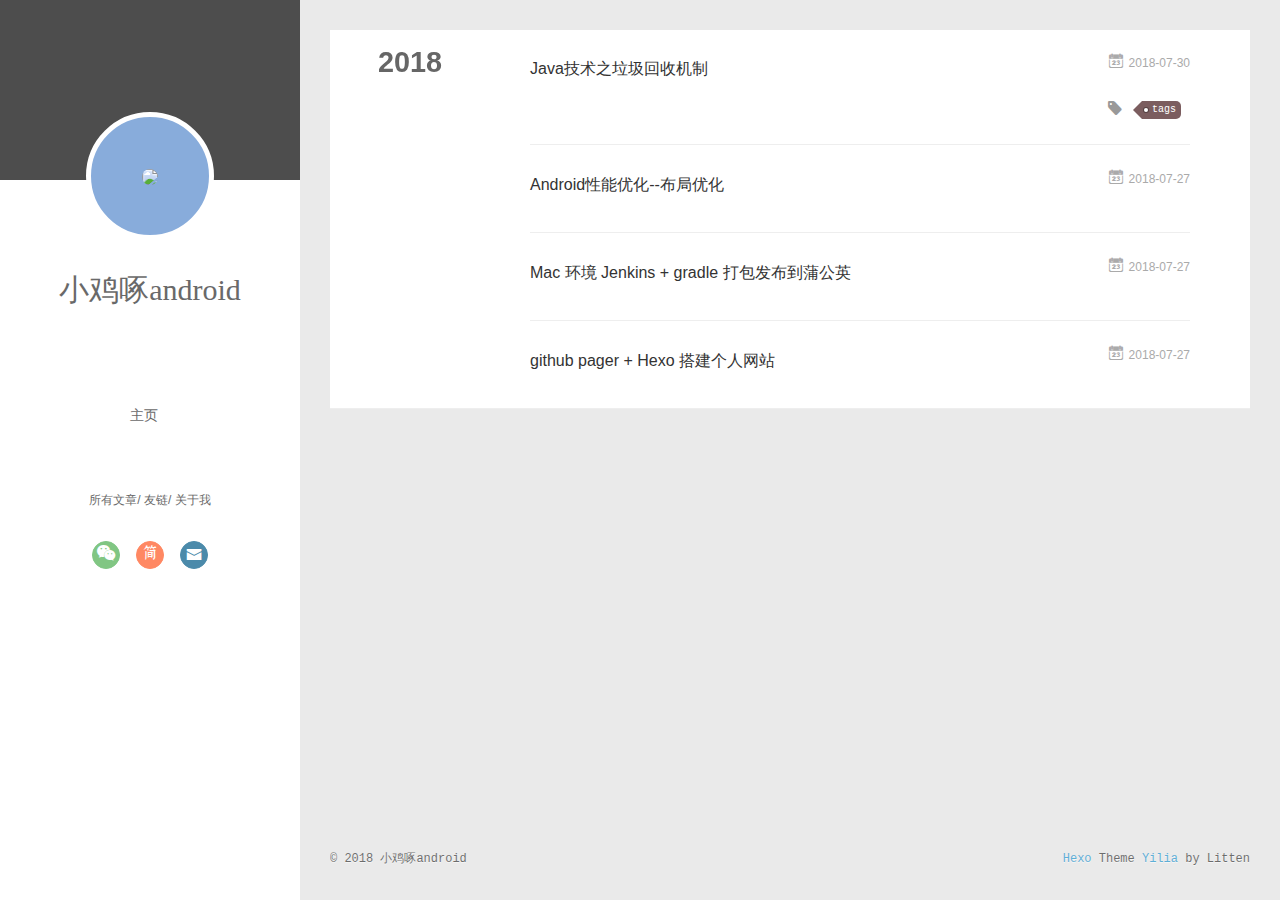
==== commit 81ce3959: "Site updated: 2018-07-30 15:55:31" ====
--- a/archives/index.html
+++ b/archives/index.html
@@ -43,7 +43,7 @@
 <div class="intrude-less">
 	<header id="header" class="inner">
 		<a href="/" class="profilepic">
-			<img src="http://pix.tvmao.com/stills/drama/73/562/b/Kn4lW78nMRF.jpg" class="js-avatar">
+			<img src="https://raw.githubusercontent.com/gnkhandsome/gnkhandsome.github.io/master/img/me.png" class="js-avatar">
 		</a>
 		<hgroup>
 		  <h1 class="header-author"><a href="/">小鸡啄android</a></h1>
@@ -75,7 +75,7 @@
 		<nav class="header-nav">
 			<div class="social">
 				
-					<a class="weixin" target="_blank" href="/gnkhandsome" title="weixin"><i class="icon-weixin"></i></a>
+					<a class="weixin" target="_blank" href="https://raw.githubusercontent.com/gnkhandsome/gnkhandsome.github.io/master/img/wechat.png" title="weixin"><i class="icon-weixin"></i></a>
 		        
 					<a class="jianshu" target="_blank" href="https://www.jianshu.com/u/1a74da9614a9" title="jianshu"><i class="icon-jianshu"></i></a>
 		        
@@ -97,7 +97,7 @@
 	<div class="intrude-less">
 		<header id="header" class="inner">
 			<div class="profilepic">
-				<img src="http://pix.tvmao.com/stills/drama/73/562/b/Kn4lW78nMRF.jpg" class="js-avatar">
+				<img src="https://raw.githubusercontent.com/gnkhandsome/gnkhandsome.github.io/master/img/me.png" class="js-avatar">
 			</div>
 			<hgroup>
 			  <h1 class="header-author js-header-author">小鸡啄android</h1>
@@ -112,7 +112,7 @@
 			<nav class="header-nav">
 				<div class="social">
 					
-						<a class="weixin" target="_blank" href="/gnkhandsome" title="weixin"><i class="icon-weixin"></i></a>
+						<a class="weixin" target="_blank" href="https://raw.githubusercontent.com/gnkhandsome/gnkhandsome.github.io/master/img/wechat.png" title="weixin"><i class="icon-weixin"></i></a>
 			        
 						<a class="jianshu" target="_blank" href="https://www.jianshu.com/u/1a74da9614a9" title="jianshu"><i class="icon-jianshu"></i></a>
 			        
@@ -152,6 +152,44 @@
           <a href="/archives/2018" class="archive-year">2018</a>
         </div>
         <div class="archives">
+    
+    <article class="archive-article archive-type-java">
+  <div class="archive-article-inner">
+    <header class="archive-article-header">
+      	<div class="article-meta">
+	      	<a href="/2018/07/30/Java技术之垃圾回收机制/" class="archive-article-date">
+  	<time datetime="2018-07-30T07:48:52.000Z" itemprop="datePublished"><i class="icon-calendar icon"></i>2018-07-30</time>
+</a>
+        </div>
+    	 
+  
+    <h1 itemprop="name">
+      <a class="archive-article-title" href="/2018/07/30/Java技术之垃圾回收机制/">Java技术之垃圾回收机制</a>
+    </h1>
+  
+
+        <div class="article-info info-on-right">
+          
+	<div class="article-tag tagcloud">
+		<i class="icon-price-tags icon"></i>
+		<ul class="article-tag-list">
+			 
+        		<li class="article-tag-list-item">
+        			<a href="javascript:void(0)" class="js-tag article-tag-list-link color5">tags</a>
+        		</li>
+      		
+		</ul>
+	</div>
+
+          
+
+        </div>
+        <div class="clearfix"></div>
+    </header>
+  </div>
+</article>
+  
+    
     
     <article class="archive-article archive-type-post">
   <div class="archive-article-inner">
@@ -328,6 +366,10 @@
             <input type="checkbox" q-on="click:toggleTag(e)" q-attr="checked:showTags">
           </label>
           <ul class="article-tag-list" q-show="showTags">
+             
+              <li class="article-tag-list-item">
+                <a href="javascript:void(0)" class="js-tag color5">tags</a>
+              </li>
             
             <div class="clearfix"></div>
           </ul>
